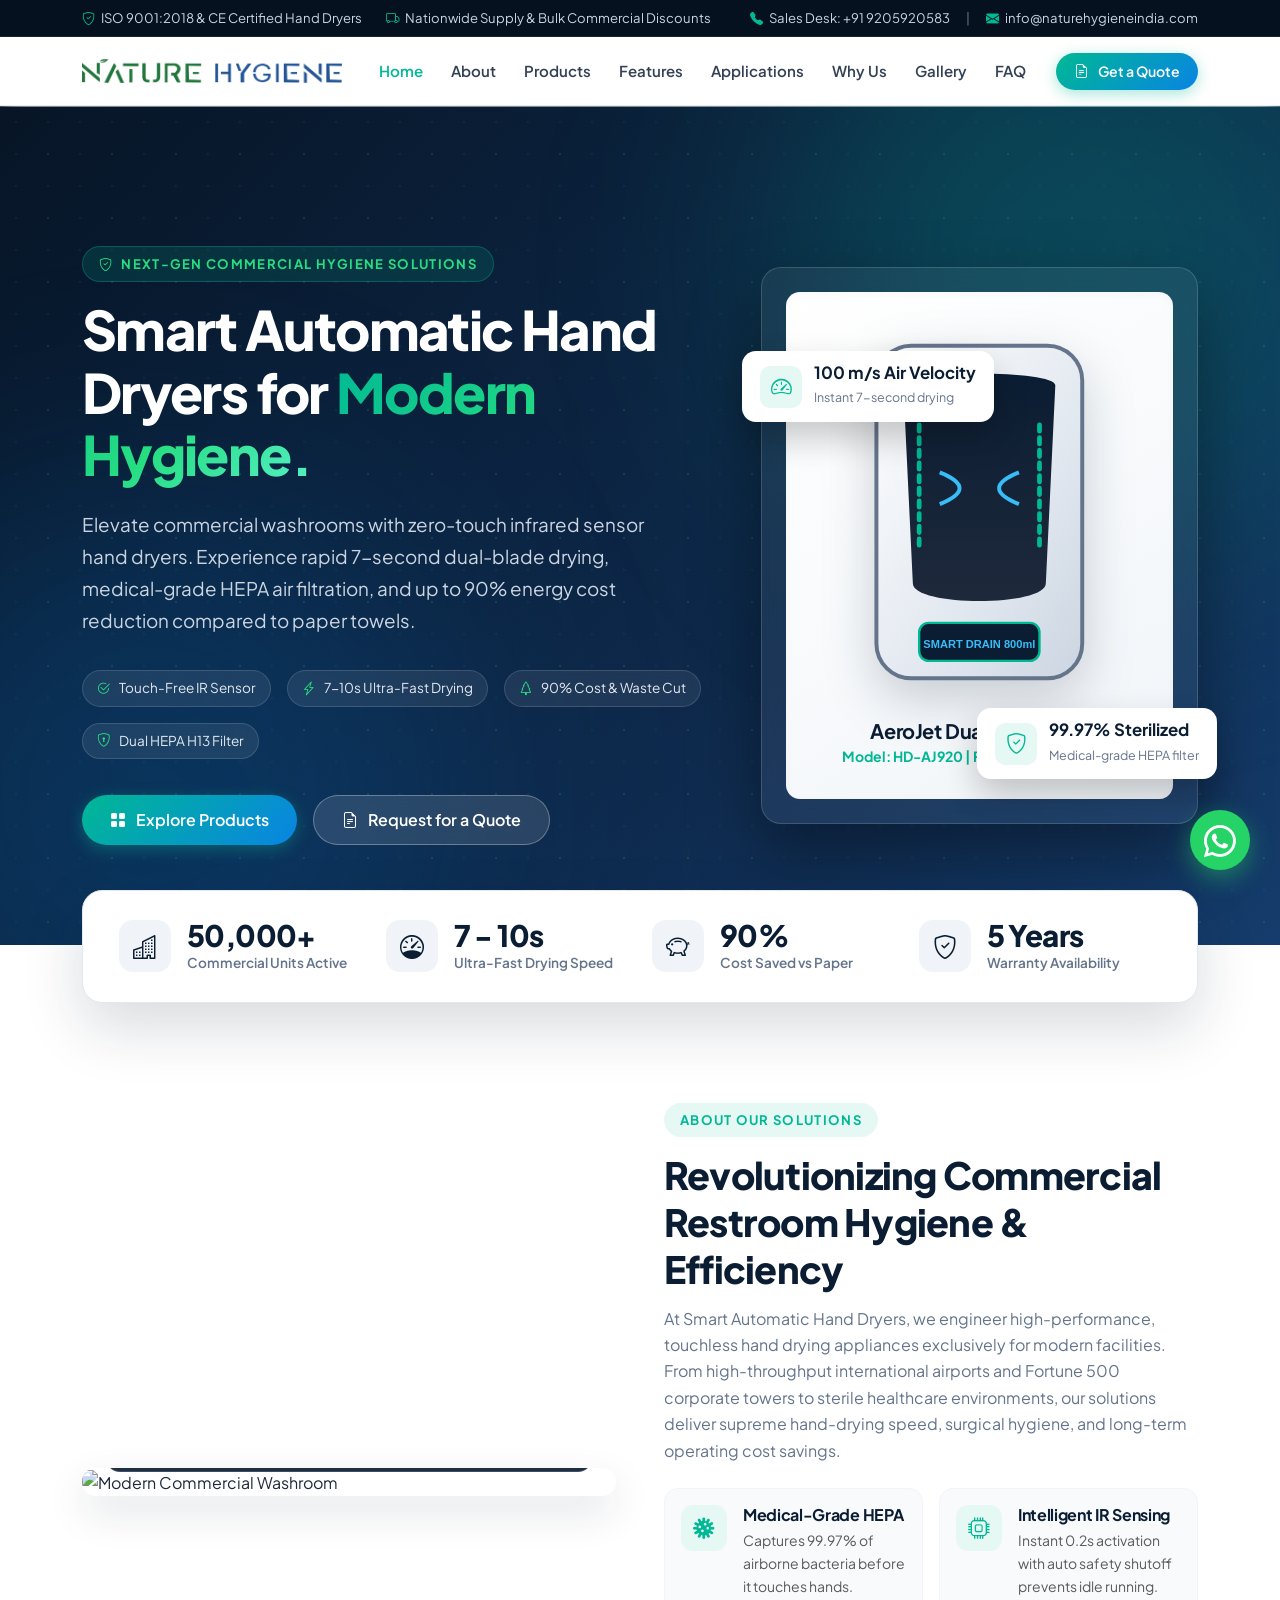
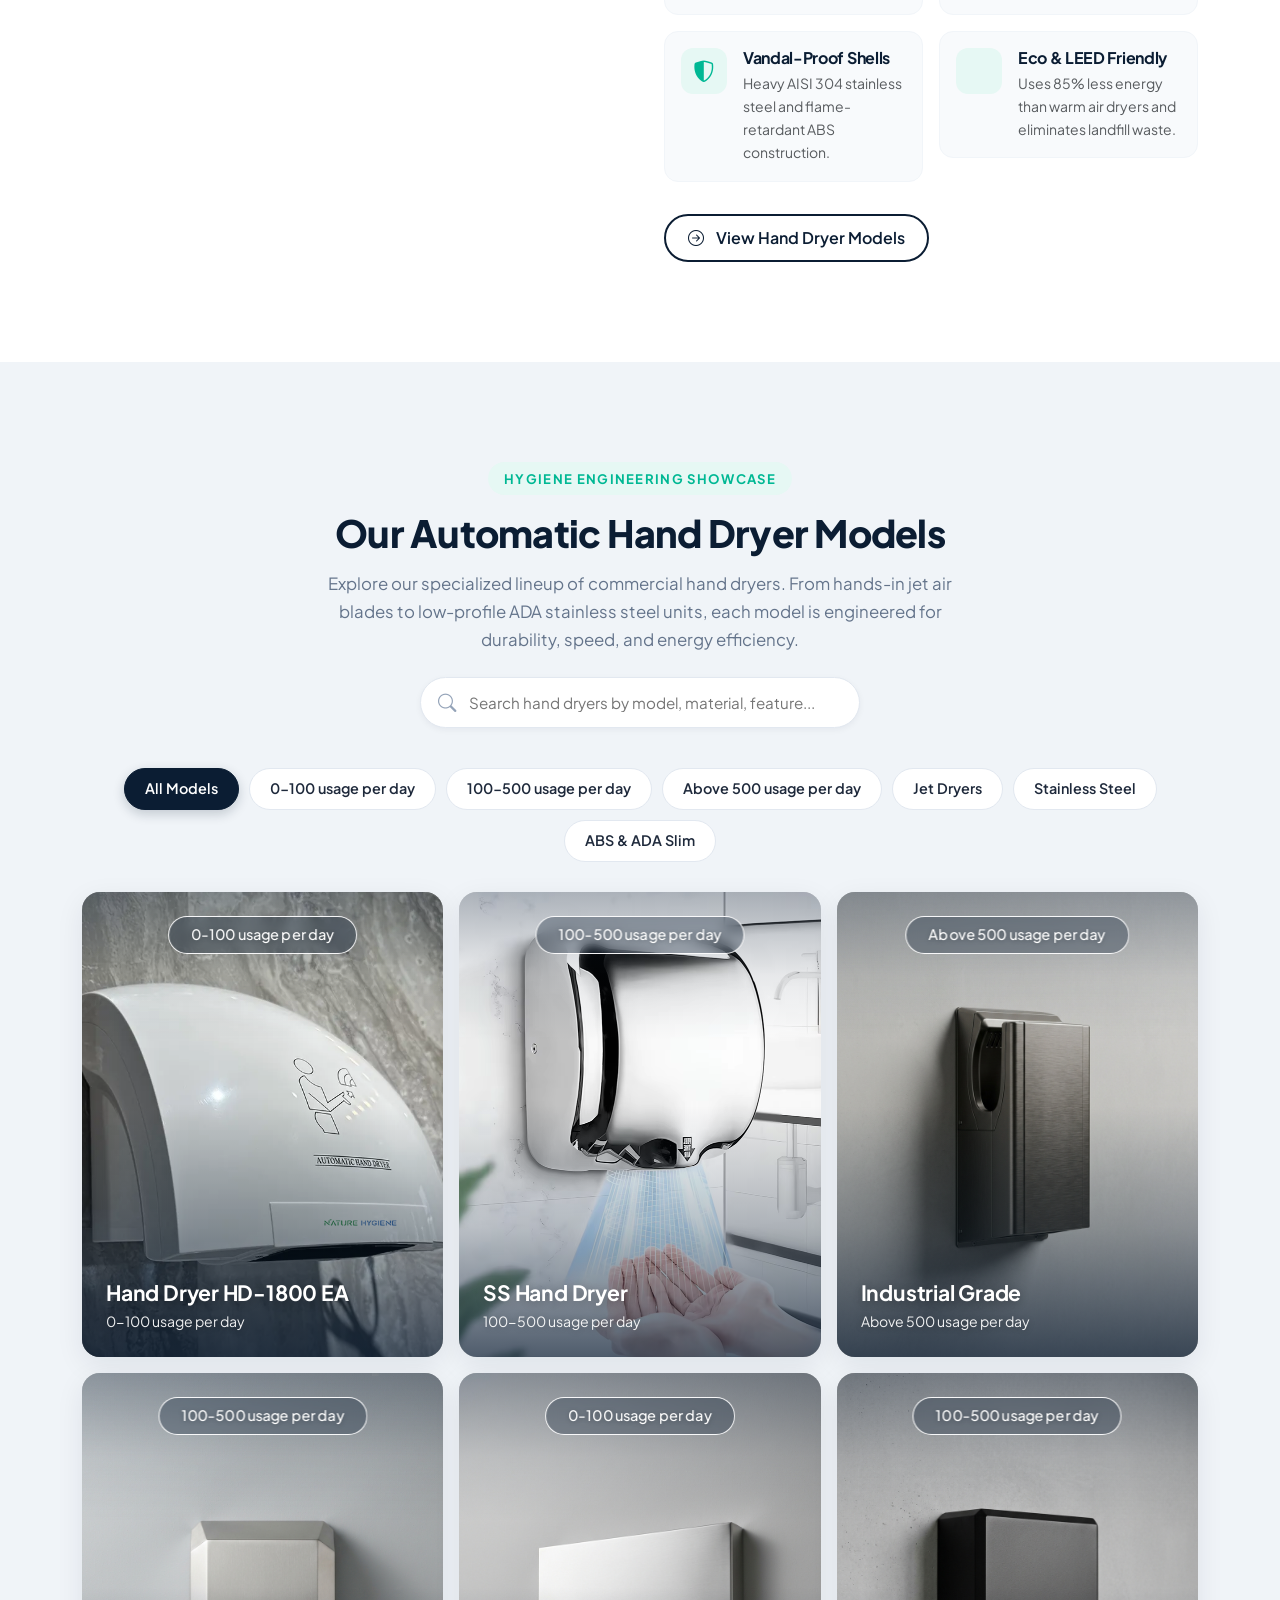
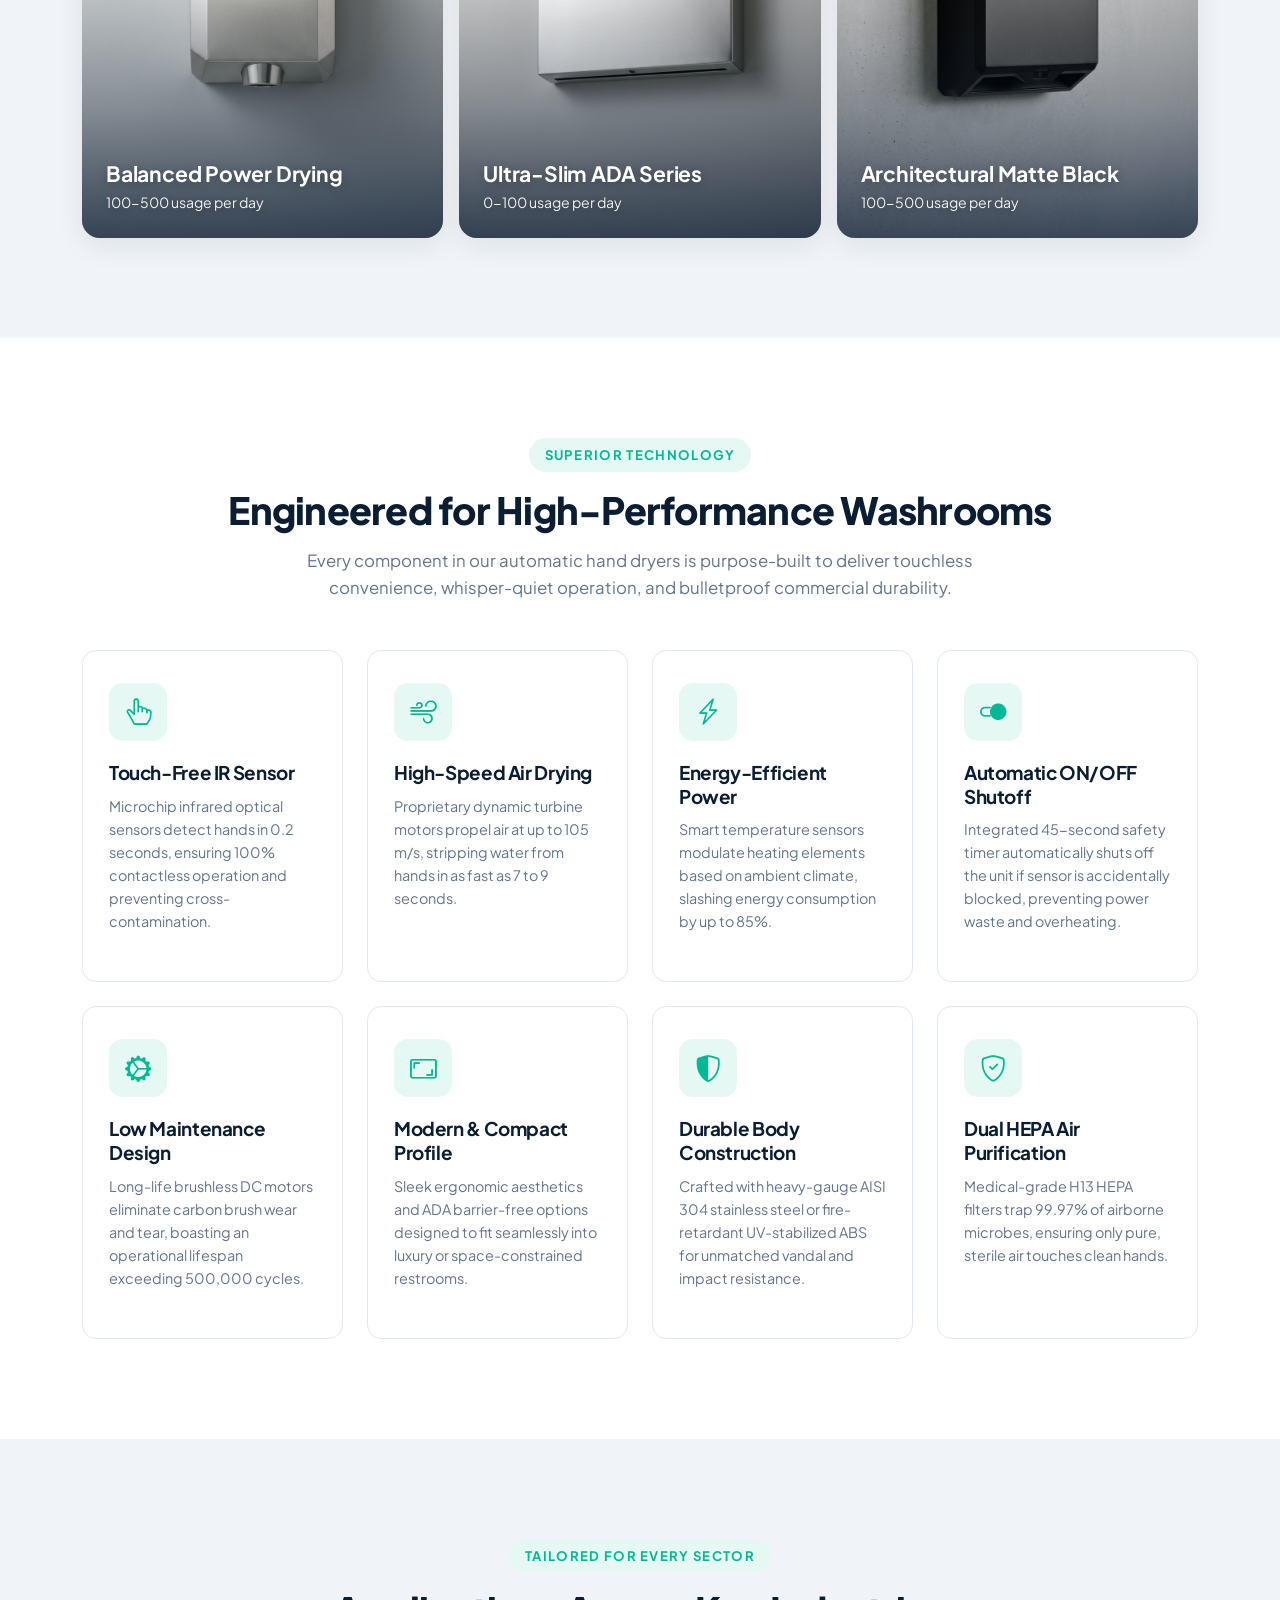
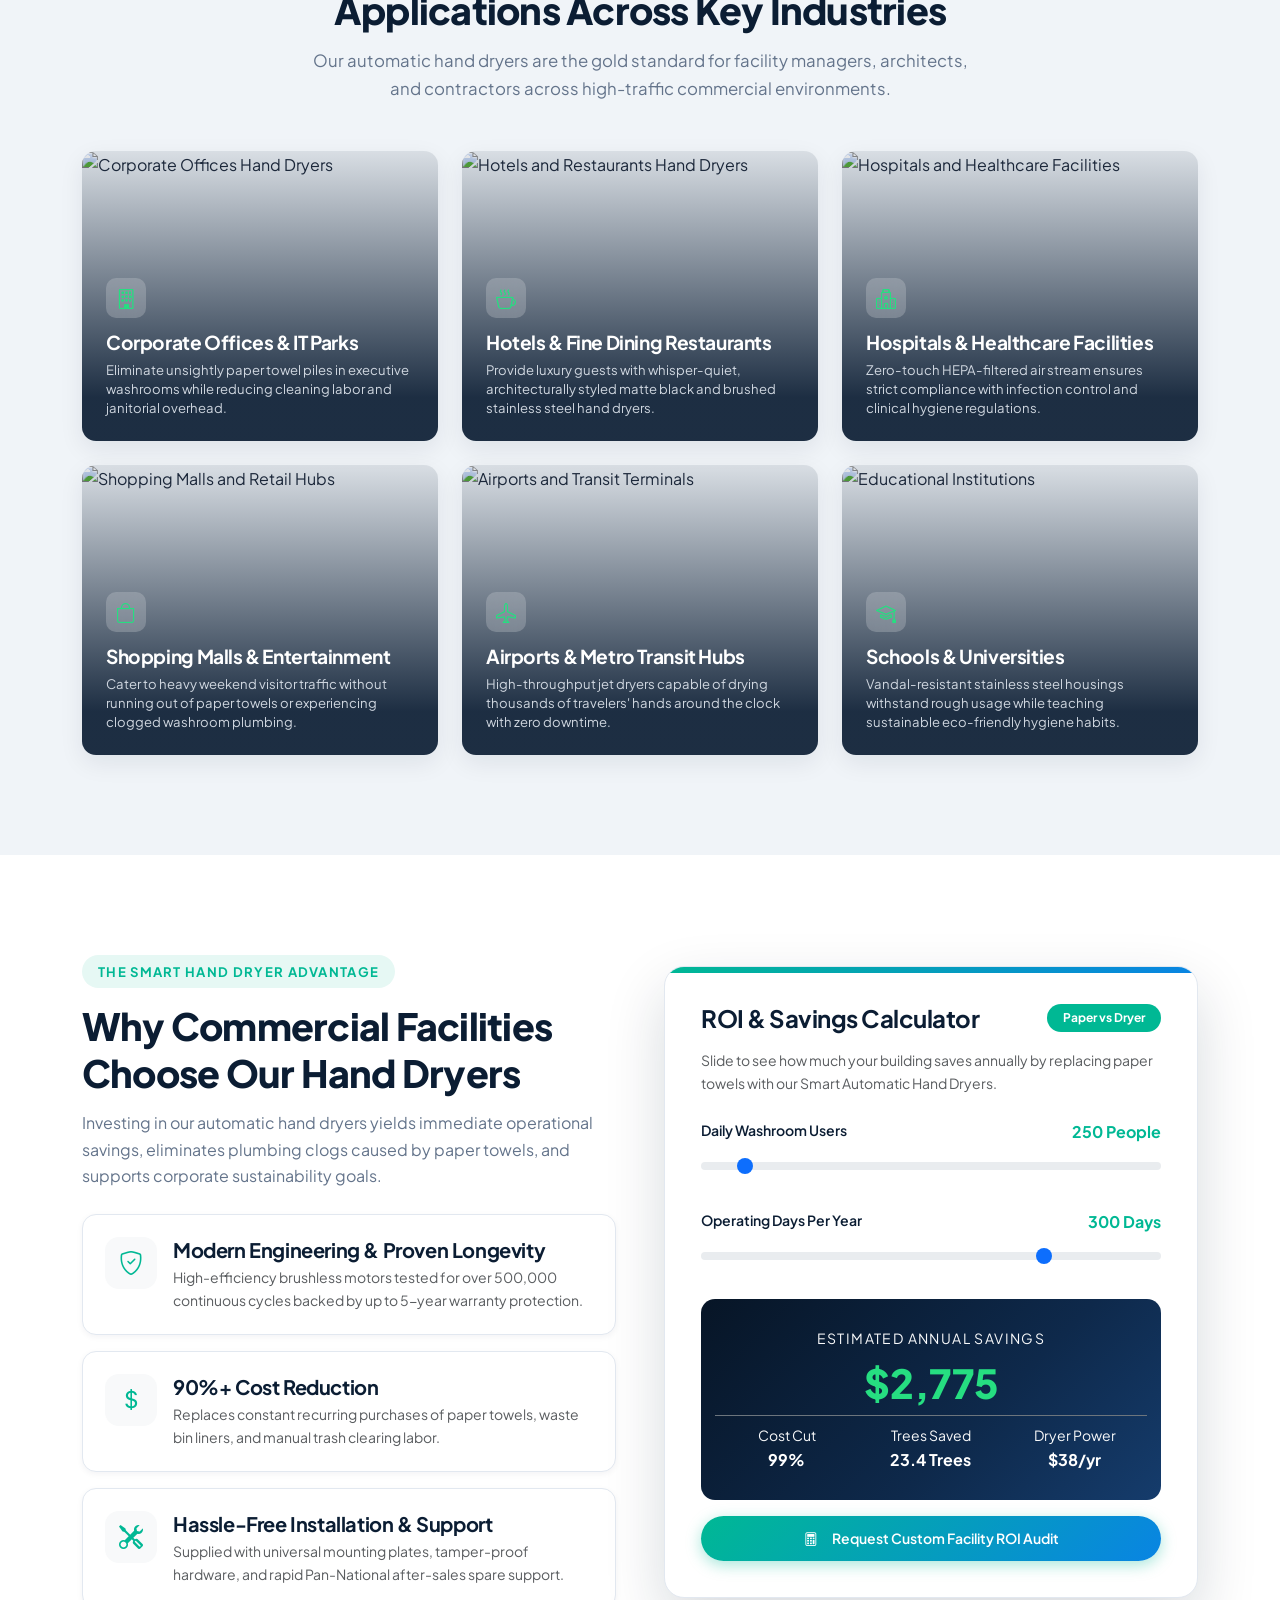
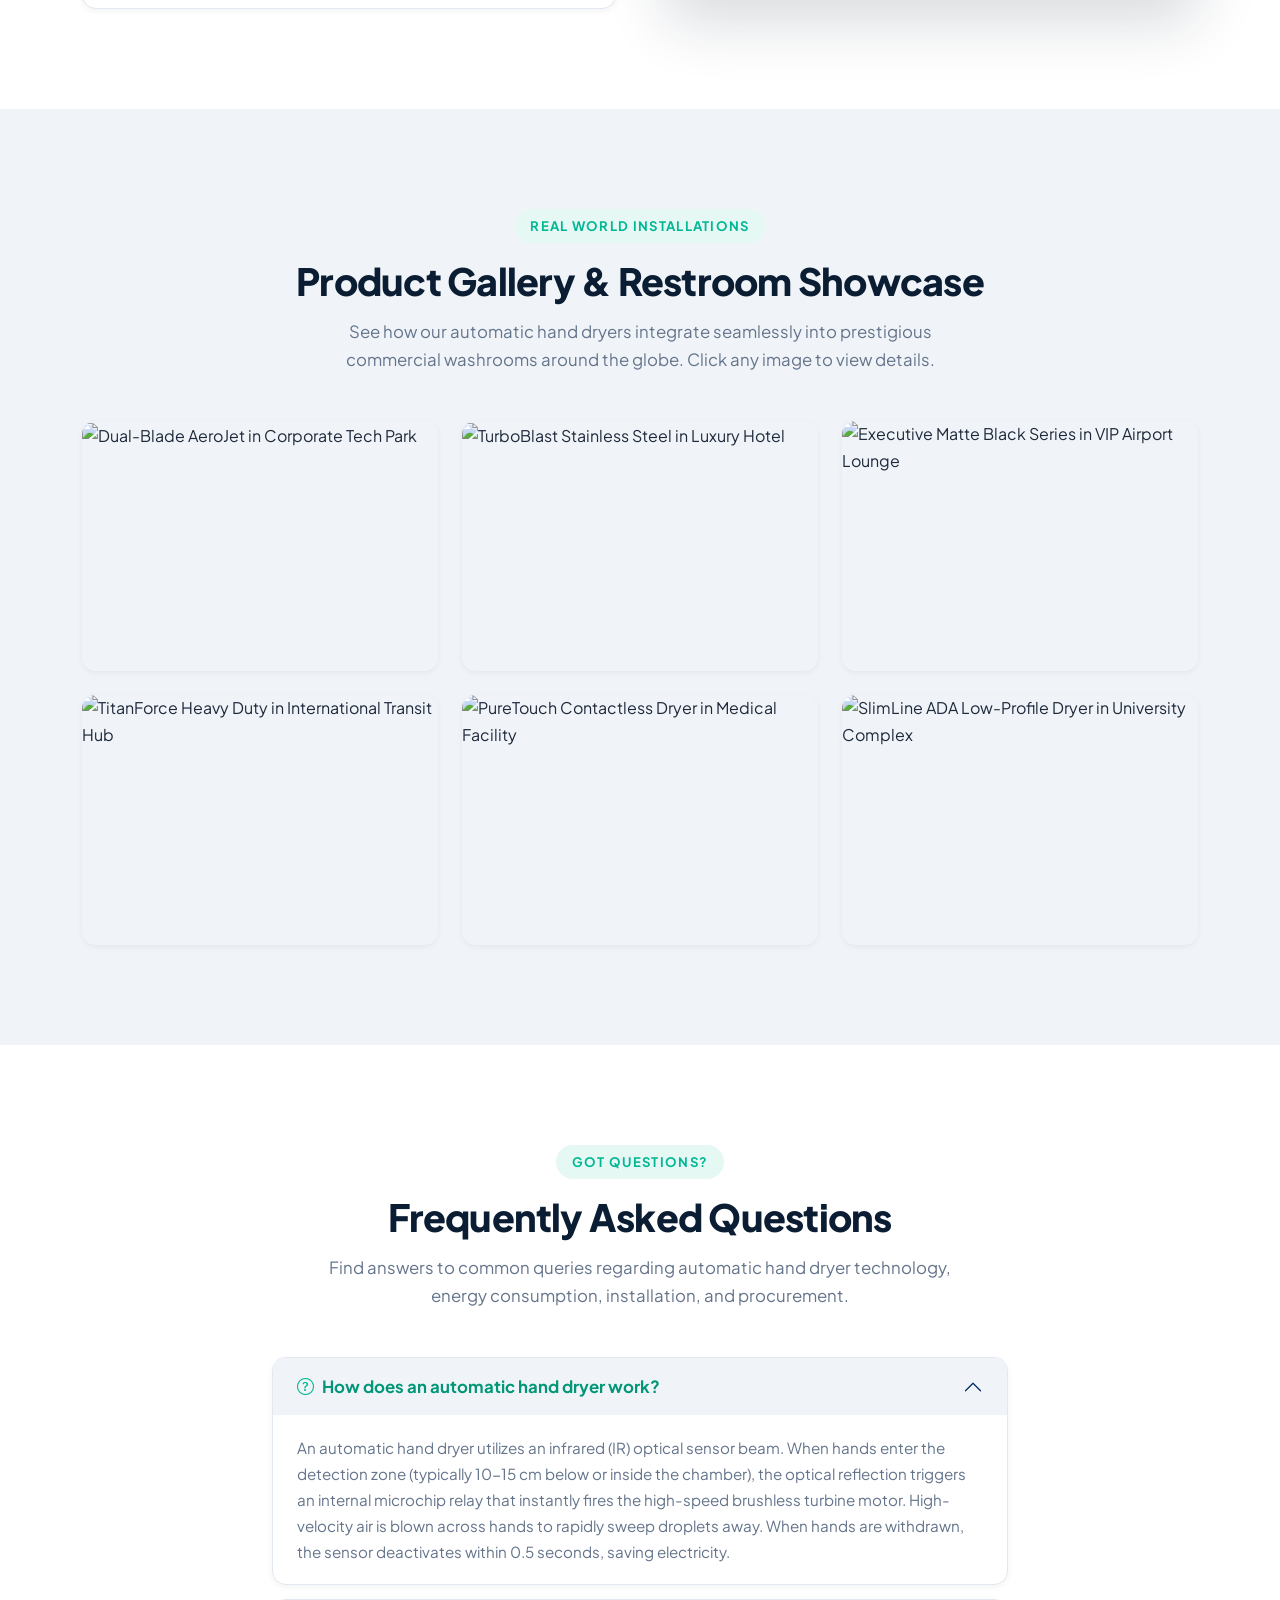
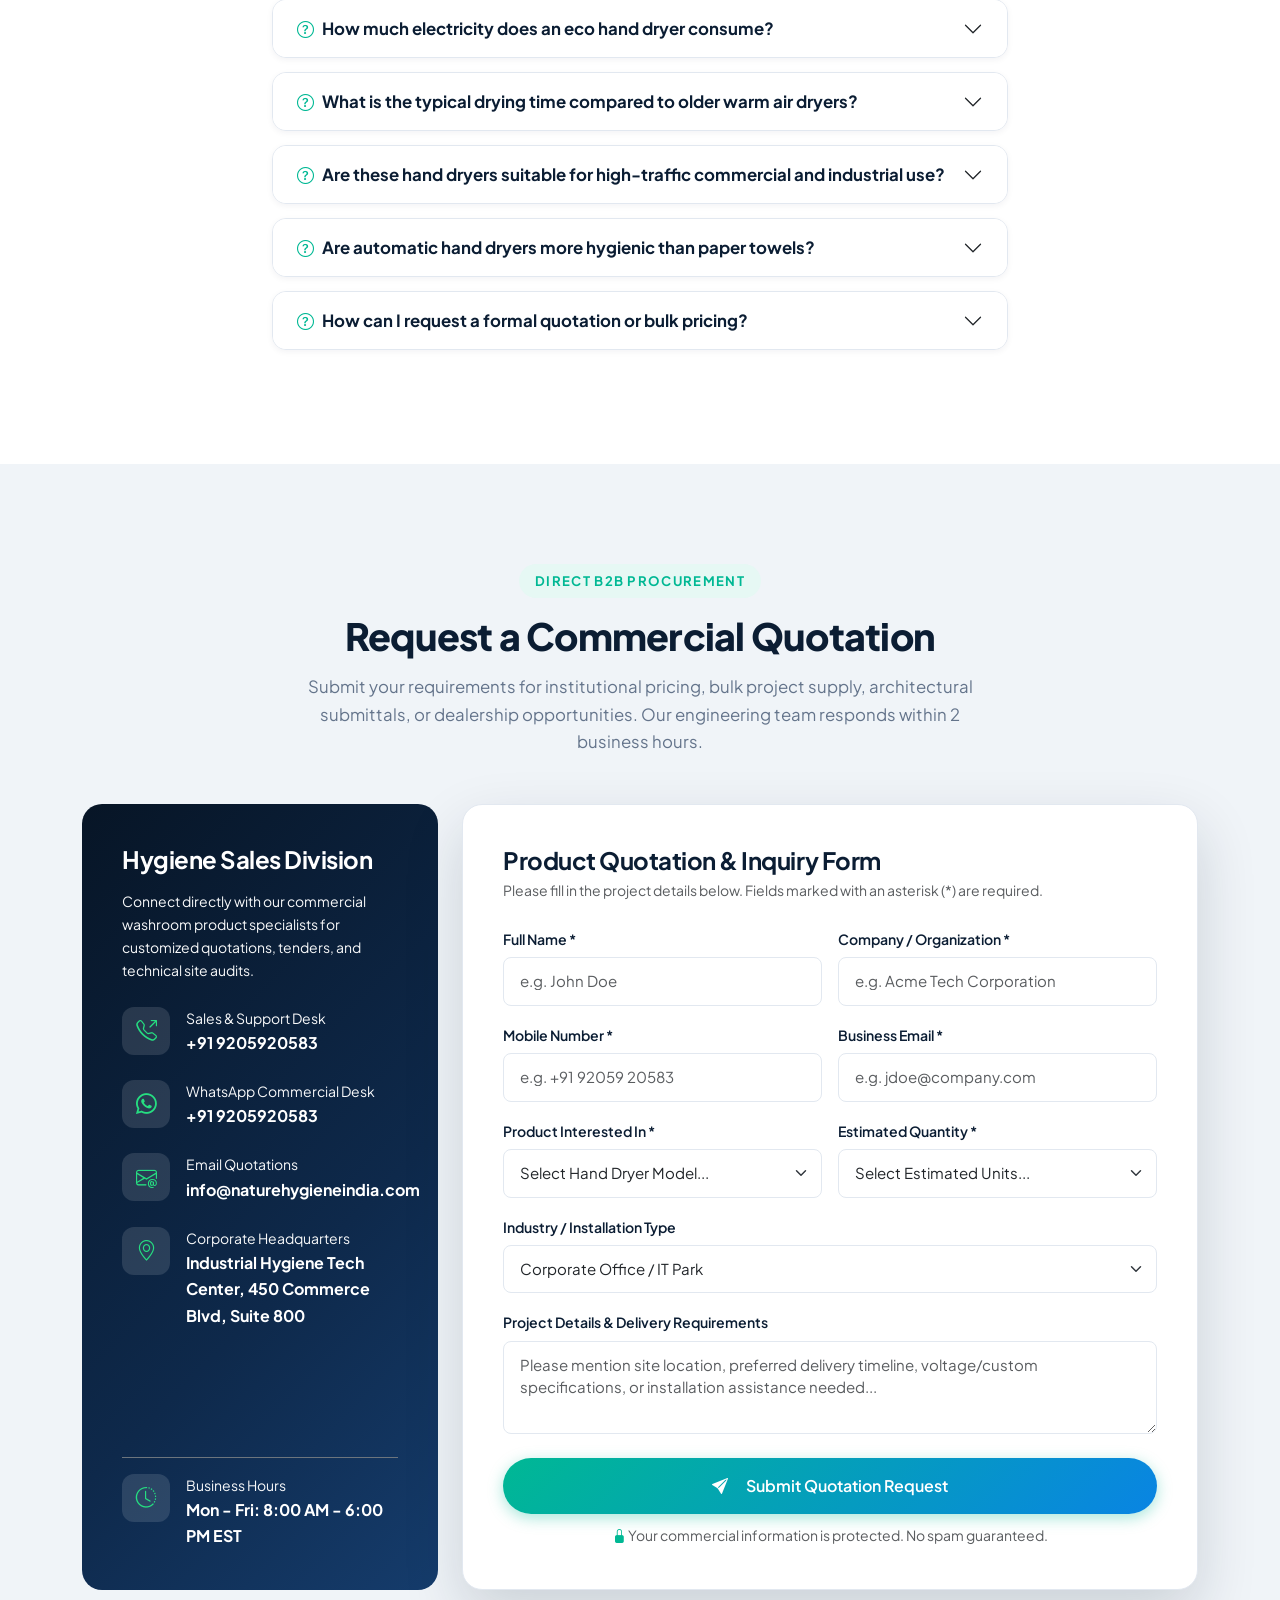
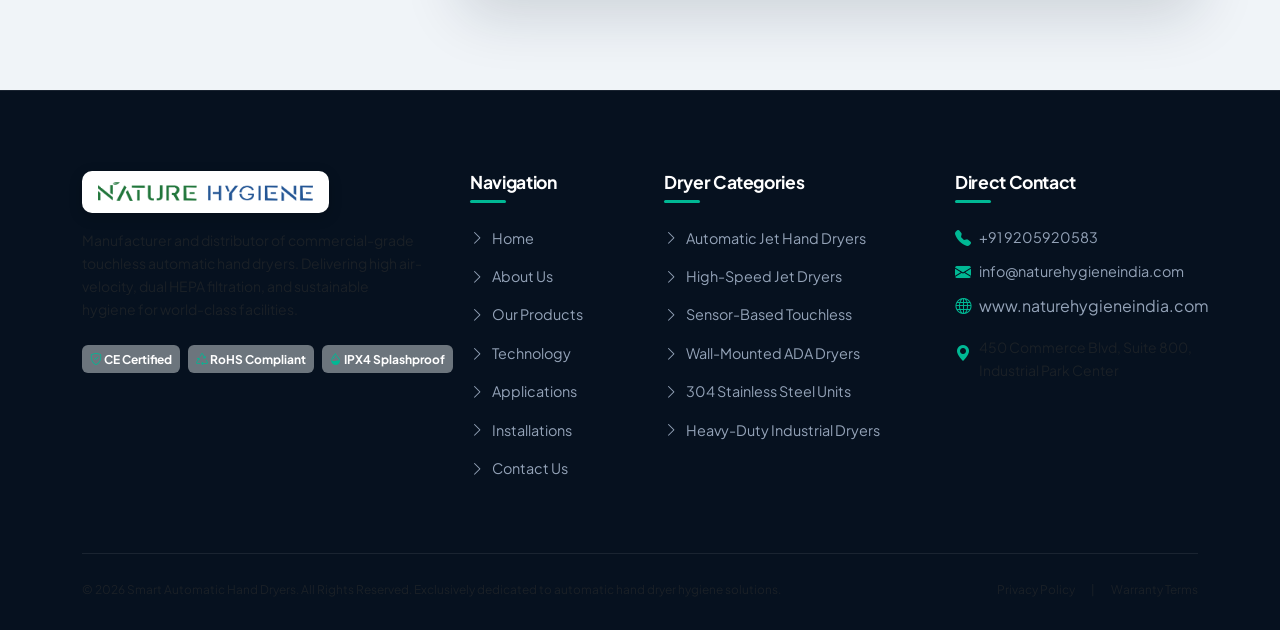
==== index.html @ 5d798898 "first commit" ====
<!DOCTYPE html>
<html lang="en">

<head>
  <meta charset="UTF-8">
  <meta name="viewport" content="width=device-width, initial-scale=1.0">
  <title>Smart Automatic Hand Dryers | Touch-Free Commercial Hygiene Solutions</title>

  <!-- SEO Meta Tags -->
  <meta name="description"
    content="Discover premium commercial automatic hand dryers. Touch-free, high-speed jet air dryers, stainless steel, and ADA wall-mounted models for offices, hotels, hospitals, and airports. Request a quotation today.">
  <meta name="keywords"
    content="smart automatic hand dryers, commercial hand dryers, touchless hand dryer, jet air hand dryer, high speed hand dryer, stainless steel hand dryer, sensor hand dryer, hygiene washroom equipment">
  <meta name="author" content="Smart Automatic Hand Dryers">

  <!-- Open Graph Meta Tags -->
  <meta property="og:title" content="Smart Automatic Hand Dryers - Next-Gen Commercial Hygiene">
  <meta property="og:description"
    content="Ultra-fast 7-10s drying, dual HEPA filtration, 90% energy savings. Explore our commercial hand dryer models and request bulk quotations.">
  <meta property="og:type" content="website">

  <!-- Favicon Icon (SVG Clean Emblem) -->
  <link rel="icon" type="image/svg+xml"
    href="data:image/svg+xml,<svg xmlns='http://www.w3.org/2000/svg' viewBox='0 0 100 100'><circle cx='50' cy='50' r='48' fill='%230b1d33'/><path d='M30 65 Q50 30 70 65' stroke='%2300b894' stroke-width='8' fill='none' stroke-linecap='round'/><circle cx='50' cy='35' r='8' fill='%2300b894'/></svg>">

  <!-- Google Fonts: Plus Jakarta Sans -->
  <link rel="preconnect" href="https://fonts.googleapis.com">
  <link rel="preconnect" href="https://fonts.gstatic.com" crossorigin>
  <link href="https://fonts.googleapis.com/css2?family=Plus+Jakarta+Sans:wght@300;400;500;600;700;800&display=swap"
    rel="stylesheet">

  <!-- Bootstrap 5.3.3 CSS -->
  <link href="https://cdn.jsdelivr.net/npm/bootstrap@5.3.3/dist/css/bootstrap.min.css" rel="stylesheet">

  <!-- Bootstrap Icons -->
  <link href="https://cdn.jsdelivr.net/npm/bootstrap-icons@1.11.3/font/bootstrap-icons.min.css" rel="stylesheet">

  <!-- Font Awesome 6 -->
  <link rel="stylesheet" href="https://cdnjs.cloudflare.com/ajax/libs/font-awesome/6.5.1/css/all.min.css">

  <!-- Custom Stylesheet -->
  <link rel="stylesheet" href="style.css">
</head>

<body data-bs-spy="scroll" data-bs-target="#navbarMain" data-bs-offset="100" tabindex="0">

  <!-- Top Trust & Quick Contact Bar -->
  <div class="top-bar d-none d-lg-block">
    <div class="container d-flex justify-content-between align-items-center">
      <div class="d-flex align-items-center gap-4">
        <span><i class="bi bi-shield-check text-teal me-1"></i> ISO 9001:2018 & CE Certified Hand Dryers</span>
        <span><i class="bi bi-truck text-teal me-1"></i> Nationwide Supply & Bulk Commercial Discounts</span>
      </div>
      <div class="d-flex align-items-center gap-3">
        <a href="tel:+919205920583" class="text-decoration-none">
          <i class="bi bi-telephone-fill text-teal me-1"></i> Sales Desk: +91 9205920583
        </a>
        <span class="text-secondary">|</span>
        <a href="mailto:info@naturehygieneindia.com" class="text-decoration-none">
          <i class="bi bi-envelope-fill text-teal me-1"></i> info@naturehygieneindia.com
        </a>
      </div>
    </div>
  </div>

  <!-- Main Navigation Bar -->
  <nav id="navbarMain" class="navbar navbar-expand-lg main-navbar sticky-top">
    <div class="container">
      <a class="navbar-brand-logo" href="#home">
        <img src="images/Logo.png" alt="Nature Hygiene" class="site-brand-logo">
      </a>

      <button class="navbar-toggler border-0 shadow-none" type="button" data-bs-toggle="collapse"
        data-bs-target="#navContent" aria-controls="navContent" aria-expanded="false" aria-label="Toggle navigation">
        <span class="navbar-toggler-icon"></span>
      </button>

      <div class="collapse navbar-collapse" id="navContent">
        <ul class="navbar-nav ms-auto mb-2 mb-lg-0 align-items-lg-center">
          <li class="nav-item"><a class="nav-link active" href="#home">Home</a></li>
          <li class="nav-item"><a class="nav-link" href="#about">About</a></li>
          <li class="nav-item"><a class="nav-link" href="#products">Products</a></li>
          <li class="nav-item"><a class="nav-link" href="#features">Features</a></li>
          <li class="nav-item"><a class="nav-link" href="#applications">Applications</a></li>
          <li class="nav-item"><a class="nav-link" href="#why-choose">Why Us</a></li>
          <li class="nav-item"><a class="nav-link" href="#gallery">Gallery</a></li>
          <li class="nav-item"><a class="nav-link" href="#faq">FAQ</a></li>
          <li class="nav-item ms-lg-3 mt-2 mt-lg-0">
            <a class="btn btn-primary-custom btn-sm-custom" href="#contact">
              <i class="bi bi-file-earmark-text"></i> Get a Quote
            </a>
          </li>
        </ul>
      </div>
    </div>
  </nav>

  <!-- 1. Home / Hero Section -->
  <section id="home" class="hero-section">
    <div class="hero-pattern-overlay"></div>
    <div class="hero-glow-blob hero-glow-blob-1"></div>
    <div class="hero-glow-blob hero-glow-blob-2"></div>

    <div class="container hero-content">
      <div class="row align-items-center g-5">
        <div class="col-lg-7">
          <div class="section-tag light mb-3">
            <i class="bi bi-shield-check"></i> Next-Gen Commercial Hygiene Solutions
          </div>
          <h1 class="hero-headline">
            Smart Automatic Hand Dryers for <span class="highlight">Modern Hygiene.</span>
          </h1>
          <p class="hero-subtext">
            Elevate commercial washrooms with zero-touch infrared sensor hand dryers. Experience rapid 7-second
            dual-blade drying, medical-grade HEPA air filtration, and up to 90% energy cost reduction compared to paper
            towels.
          </p>

          <div class="hero-badges-row">
            <div class="hero-pill-badge">
              <i class="bi bi-check2-circle"></i> Touch-Free IR Sensor
            </div>
            <div class="hero-pill-badge">
              <i class="bi bi-lightning-charge"></i> 7-10s Ultra-Fast Drying
            </div>
            <div class="hero-pill-badge">
              <i class="bi bi-tree"></i> 90% Cost & Waste Cut
            </div>
            <div class="hero-pill-badge">
              <i class="bi bi-shield-lock"></i> Dual HEPA H13 Filter
            </div>
          </div>

          <div class="d-flex flex-wrap gap-3 mt-4">
            <a href="#products" class="btn btn-primary-custom">
              <i class="bi bi-grid-fill"></i> Explore Products
            </a>
            <a href="#contact" class="btn btn-secondary-custom">
              <i class="bi bi-file-earmark-text"></i> Request for a Quote
            </a>
          </div>
        </div>

        <div class="col-lg-5 hero-visual-wrapper">
          <div class="hero-main-card">
            <!-- Floating Highlights -->
            <div class="floating-badge floating-badge-1">
              <div class="floating-icon-wrap">
                <i class="bi bi-speedometer2"></i>
              </div>
              <div>
                <strong>100 m/s Air Velocity</strong>
                <span>Instant 7-second drying</span>
              </div>
            </div>

            <div class="floating-badge floating-badge-2">
              <div class="floating-icon-wrap">
                <i class="bi bi-shield-check"></i>
              </div>
              <div>
                <strong>99.97% Sterilized</strong>
                <span>Medical-grade HEPA filter</span>
              </div>
            </div>

            <!-- Product Showcase Graphic -->
            <div class="hero-image-box">
              <svg viewBox="0 0 200 240" class="hero-product-img" xmlns="http://www.w3.org/2000/svg">
                <defs>
                  <linearGradient id="heroJetGrad" x1="0%" y1="0%" x2="100%" y2="100%">
                    <stop offset="0%" stop-color="#ffffff" />
                    <stop offset="60%" stop-color="#e2e8f0" />
                    <stop offset="100%" stop-color="#cbd5e1" />
                  </linearGradient>
                  <linearGradient id="heroCavityGrad" x1="0%" y1="0%" x2="0%" y2="100%">
                    <stop offset="0%" stop-color="#0b1d33" />
                    <stop offset="100%" stop-color="#1e293b" />
                  </linearGradient>
                </defs>
                <rect x="35" y="15" width="130" height="210" rx="22" fill="url(#heroJetGrad)" stroke="#64748b"
                  stroke-width="2.5" />
                <path d="M 52 40 C 52 30, 148 30, 148 40 L 142 165 C 142 180, 58 180, 58 165 Z"
                  fill="url(#heroCavityGrad)" />
                <line x1="62" y1="65" x2="62" y2="145" stroke="#00b894" stroke-width="3" stroke-linecap="round"
                  stroke-dasharray="4,4" />
                <line x1="138" y1="65" x2="138" y2="145" stroke="#00b894" stroke-width="3" stroke-linecap="round"
                  stroke-dasharray="4,4" />
                <path d="M 75 95 Q 100 105 75 115" stroke="#38bdf8" stroke-width="2.5" fill="none" />
                <path d="M 125 95 Q 100 105 125 115" stroke="#38bdf8" stroke-width="2.5" fill="none" />
                <rect x="62" y="190" width="76" height="24" rx="6" fill="#0b1d33" stroke="#00b894" stroke-width="1.5" />
                <text x="100" y="206" font-size="7" font-weight="700" fill="#38bdf8" text-anchor="middle"
                  font-family="sans-serif">SMART DRAIN 800ml</text>
                <circle cx="100" cy="27" r="4" fill="#00b894" />
              </svg>
              <div class="mt-3">
                <h5 class="text-navy mb-0">AeroJet Dual-Blade Pro</h5>
                <small class="text-teal font-weight-bold">Model: HD-AJ920 | Flagship Commercial</small>
              </div>
            </div>
          </div>
        </div>
      </div>
    </div>
  </section>

  <!-- Hero Stats Floating Strip -->
  <div class="container">
    <div class="hero-stats-strip">
      <div class="row g-4">
        <div class="col-md-3 col-6">
          <div class="stat-item">
            <div class="stat-icon"><i class="bi bi-buildings"></i></div>
            <div class="stat-info">
              <h3>50,000+</h3>
              <p>Commercial Units Active</p>
            </div>
          </div>
        </div>
        <div class="col-md-3 col-6">
          <div class="stat-item">
            <div class="stat-icon"><i class="bi bi-speedometer"></i></div>
            <div class="stat-info">
              <h3>7 - 10s</h3>
              <p>Ultra-Fast Drying Speed</p>
            </div>
          </div>
        </div>
        <div class="col-md-3 col-6">
          <div class="stat-item">
            <div class="stat-icon"><i class="bi bi-piggy-bank"></i></div>
            <div class="stat-info">
              <h3>90%</h3>
              <p>Cost Saved vs Paper</p>
            </div>
          </div>
        </div>
        <div class="col-md-3 col-6">
          <div class="stat-item">
            <div class="stat-icon"><i class="bi bi-shield-check"></i></div>
            <div class="stat-info">
              <h3>5 Years</h3>
              <p>Warranty Availability</p>
            </div>
          </div>
        </div>
      </div>
    </div>
  </div>

  <!-- 2. About Us Section -->
  <section id="about" class="section-padding">
    <div class="container">
      <div class="row align-items-center g-5">
        <div class="col-lg-6">
          <div class="about-image-card">
            <img src="https://images.unsplash.com/photo-1584622650111-993a426fbf0a?auto=format&fit=crop&w=1000&q=80"
              alt="Modern Commercial Washroom" class="about-main-img">
            <div class="about-badge-card">
              <div class="d-flex align-items-center gap-3">
                <i class="bi bi-award text-teal fs-2"></i>
                <div>
                  <h6 class="mb-0 text-white font-weight-bold">Engineered for Zero-Contact Commercial Hygiene</h6>
                  <small class="text-light">Eliminating bacteria reservoirs and wet paper towel waste since 2012</small>
                </div>
              </div>
            </div>
          </div>
        </div>

        <div class="col-lg-6">
          <div class="section-tag">About Our Solutions</div>
          <h2 class="section-title text-navy">Revolutionizing Commercial Restroom Hygiene & Efficiency</h2>
          <p class="mb-4">
            At Smart Automatic Hand Dryers, we engineer high-performance, touchless hand drying appliances exclusively
            for modern facilities. From high-throughput international airports and Fortune 500 corporate towers to
            sterile healthcare environments, our solutions deliver supreme hand-drying speed, surgical hygiene, and
            long-term operating cost savings.
          </p>

          <div class="row g-3">
            <div class="col-sm-6">
              <div class="about-feature-box">
                <div class="about-icon"><i class="bi bi-virus"></i></div>
                <div>
                  <h6 class="text-navy mb-1 font-weight-bold">Medical-Grade HEPA</h6>
                  <p class="small text-muted mb-0">Captures 99.97% of airborne bacteria before it touches hands.</p>
                </div>
              </div>
            </div>

            <div class="col-sm-6">
              <div class="about-feature-box">
                <div class="about-icon"><i class="bi bi-cpu"></i></div>
                <div>
                  <h6 class="text-navy mb-1 font-weight-bold">Intelligent IR Sensing</h6>
                  <p class="small text-muted mb-0">Instant 0.2s activation with auto safety shutoff prevents idle
                    running.</p>
                </div>
              </div>
            </div>

            <div class="col-sm-6">
              <div class="about-feature-box">
                <div class="about-icon"><i class="bi bi-shield-shaded"></i></div>
                <div>
                  <h6 class="text-navy mb-1 font-weight-bold">Vandal-Proof Shells</h6>
                  <p class="small text-muted mb-0">Heavy AISI 304 stainless steel and flame-retardant ABS construction.
                  </p>
                </div>
              </div>
            </div>

            <div class="col-sm-6">
              <div class="about-feature-box">
                <div class="about-icon"><i class="bi bi-leaf"></i></div>
                <div>
                  <h6 class="text-navy mb-1 font-weight-bold">Eco & LEED Friendly</h6>
                  <p class="small text-muted mb-0">Uses 85% less energy than warm air dryers and eliminates landfill
                    waste.</p>
                </div>
              </div>
            </div>
          </div>

          <div class="mt-4 pt-2">
            <a href="#products" class="btn btn-navy-outline">
              <i class="bi bi-arrow-right-circle me-1"></i> View Hand Dryer Models
            </a>
          </div>
        </div>
      </div>
    </div>
  </section>

  <!-- 3. Our Products Section -->
  <section id="products" class="section-padding bg-navy-light">
    <div class="container">
      <div class="text-center mb-4">
        <div class="section-tag">Hygiene Engineering Showcase</div>
        <h2 class="section-title text-navy">Our Automatic Hand Dryer Models</h2>
        <p class="section-subtitle">
          Explore our specialized lineup of commercial hand dryers. From hands-in jet air blades to low-profile ADA
          stainless steel units, each model is engineered for durability, speed, and energy efficiency.
        </p>
      </div>

      <!-- Live Search Bar -->
      <div class="product-search-box">
        <i class="bi bi-search"></i>
        <input type="text" id="productSearchInput" placeholder="Search hand dryers by model, material, feature..."
          aria-label="Search Hand Dryers">
      </div>

      <!-- Product Usage & Category Filters -->
      <div class="products-filter-wrapper">
        <button class="filter-btn active" data-filter="all">All Models</button>
        <button class="filter-btn" data-filter="low">0-100 usage per day</button>
        <button class="filter-btn" data-filter="medium">100-500 usage per day</button>
        <button class="filter-btn" data-filter="high">Above 500 usage per day</button>
        <button class="filter-btn" data-filter="jet">Jet Dryers</button>
        <button class="filter-btn" data-filter="stainless">Stainless Steel</button>
        <button class="filter-btn" data-filter="abs">ABS &amp; ADA Slim</button>
      </div>

      <!-- Products Grid Container (Populated via script.js in 3-Column Studio Showcase Layout) -->
      <div id="productsContainer" class="row g-3">
        <!-- Rendered dynamically -->
      </div>
    </div>
  </section>

  <!-- 4. Product Features Section -->
  <section id="features" class="section-padding">
    <div class="container">
      <div class="text-center mb-5">
        <div class="section-tag">Superior Technology</div>
        <h2 class="section-title text-navy">Engineered for High-Performance Washrooms</h2>
        <p class="section-subtitle">
          Every component in our automatic hand dryers is purpose-built to deliver touchless convenience, whisper-quiet
          operation, and bulletproof commercial durability.
        </p>
      </div>

      <div class="row g-4">
        <!-- Feature 1 -->
        <div class="col-lg-3 col-md-6">
          <div class="feature-box">
            <div class="feature-icon-wrapper"><i class="bi bi-hand-index-thumb"></i></div>
            <h5 class="feature-title text-navy">Touch-Free IR Sensor</h5>
            <p class="feature-desc">Microchip infrared optical sensors detect hands in 0.2 seconds, ensuring 100%
              contactless operation and preventing cross-contamination.</p>
          </div>
        </div>

        <!-- Feature 2 -->
        <div class="col-lg-3 col-md-6">
          <div class="feature-box">
            <div class="feature-icon-wrapper"><i class="bi bi-wind"></i></div>
            <h5 class="feature-title text-navy">High-Speed Air Drying</h5>
            <p class="feature-desc">Proprietary dynamic turbine motors propel air at up to 105 m/s, stripping water from
              hands in as fast as 7 to 9 seconds.</p>
          </div>
        </div>

        <!-- Feature 3 -->
        <div class="col-lg-3 col-md-6">
          <div class="feature-box">
            <div class="feature-icon-wrapper"><i class="bi bi-lightning-charge"></i></div>
            <h5 class="feature-title text-navy">Energy-Efficient Power</h5>
            <p class="feature-desc">Smart temperature sensors modulate heating elements based on ambient climate,
              slashing energy consumption by up to 85%.</p>
          </div>
        </div>

        <!-- Feature 4 -->
        <div class="col-lg-3 col-md-6">
          <div class="feature-box">
            <div class="feature-icon-wrapper"><i class="bi bi-toggle2-on"></i></div>
            <h5 class="feature-title text-navy">Automatic ON/OFF Shutoff</h5>
            <p class="feature-desc">Integrated 45-second safety timer automatically shuts off the unit if sensor is
              accidentally blocked, preventing power waste and overheating.</p>
          </div>
        </div>

        <!-- Feature 5 -->
        <div class="col-lg-3 col-md-6">
          <div class="feature-box">
            <div class="feature-icon-wrapper"><i class="bi bi-gear-wide-connected"></i></div>
            <h5 class="feature-title text-navy">Low Maintenance Design</h5>
            <p class="feature-desc">Long-life brushless DC motors eliminate carbon brush wear and tear, boasting an
              operational lifespan exceeding 500,000 cycles.</p>
          </div>
        </div>

        <!-- Feature 6 -->
        <div class="col-lg-3 col-md-6">
          <div class="feature-box">
            <div class="feature-icon-wrapper"><i class="bi bi-aspect-ratio"></i></div>
            <h5 class="feature-title text-navy">Modern & Compact Profile</h5>
            <p class="feature-desc">Sleek ergonomic aesthetics and ADA barrier-free options designed to fit seamlessly
              into luxury or space-constrained restrooms.</p>
          </div>
        </div>

        <!-- Feature 7 -->
        <div class="col-lg-3 col-md-6">
          <div class="feature-box">
            <div class="feature-icon-wrapper"><i class="bi bi-shield-shaded"></i></div>
            <h5 class="feature-title text-navy">Durable Body Construction</h5>
            <p class="feature-desc">Crafted with heavy-gauge AISI 304 stainless steel or fire-retardant UV-stabilized
              ABS for unmatched vandal and impact resistance.</p>
          </div>
        </div>

        <!-- Feature 8 -->
        <div class="col-lg-3 col-md-6">
          <div class="feature-box">
            <div class="feature-icon-wrapper"><i class="bi bi-shield-check"></i></div>
            <h5 class="feature-title text-navy">Dual HEPA Air Purification</h5>
            <p class="feature-desc">Medical-grade H13 HEPA filters trap 99.97% of airborne microbes, ensuring only pure,
              sterile air touches clean hands.</p>
          </div>
        </div>
      </div>
    </div>
  </section>

  <!-- 5. Applications / Industries Section -->
  <section id="applications" class="section-padding bg-navy-light">
    <div class="container">
      <div class="text-center mb-5">
        <div class="section-tag">Tailored for Every Sector</div>
        <h2 class="section-title text-navy">Applications Across Key Industries</h2>
        <p class="section-subtitle">
          Our automatic hand dryers are the gold standard for facility managers, architects, and contractors across
          high-traffic commercial environments.
        </p>
      </div>

      <div class="row g-4">
        <!-- Application 1 -->
        <div class="col-lg-4 col-md-6">
          <div class="app-card">
            <img src="https://images.unsplash.com/photo-1497366216548-37526070297c?auto=format&fit=crop&w=700&q=80"
              alt="Corporate Offices Hand Dryers">
            <div class="app-card-overlay">
              <div class="app-badge-icon"><i class="bi bi-building"></i></div>
              <h4 class="app-title">Corporate Offices & IT Parks</h4>
              <p class="app-desc">Eliminate unsightly paper towel piles in executive washrooms while reducing cleaning
                labor and janitorial overhead.</p>
            </div>
          </div>
        </div>

        <!-- Application 2 -->
        <div class="col-lg-4 col-md-6">
          <div class="app-card">
            <img src="https://images.unsplash.com/photo-1590381105924-c72589b9ef3f?auto=format&fit=crop&w=700&q=80"
              alt="Hotels and Restaurants Hand Dryers">
            <div class="app-card-overlay">
              <div class="app-badge-icon"><i class="bi bi-cup-hot"></i></div>
              <h4 class="app-title">Hotels & Fine Dining Restaurants</h4>
              <p class="app-desc">Provide luxury guests with whisper-quiet, architecturally styled matte black and
                brushed stainless steel hand dryers.</p>
            </div>
          </div>
        </div>

        <!-- Application 3 -->
        <div class="col-lg-4 col-md-6">
          <div class="app-card">
            <img src="https://images.unsplash.com/photo-1519494026892-80bbd2d6fd0d?auto=format&fit=crop&w=700&q=80"
              alt="Hospitals and Healthcare Facilities">
            <div class="app-card-overlay">
              <div class="app-badge-icon"><i class="bi bi-hospital"></i></div>
              <h4 class="app-title">Hospitals & Healthcare Facilities</h4>
              <p class="app-desc">Zero-touch HEPA-filtered air stream ensures strict compliance with infection control
                and clinical hygiene regulations.</p>
            </div>
          </div>
        </div>

        <!-- Application 4 -->
        <div class="col-lg-4 col-md-6">
          <div class="app-card">
            <img src="https://images.unsplash.com/photo-1567449303078-57ad995bd301?auto=format&fit=crop&w=700&q=80"
              alt="Shopping Malls and Retail Hubs">
            <div class="app-card-overlay">
              <div class="app-badge-icon"><i class="bi bi-bag"></i></div>
              <h4 class="app-title">Shopping Malls & Entertainment</h4>
              <p class="app-desc">Cater to heavy weekend visitor traffic without running out of paper towels or
                experiencing clogged washroom plumbing.</p>
            </div>
          </div>
        </div>

        <!-- Application 5 -->
        <div class="col-lg-4 col-md-6">
          <div class="app-card">
            <img src="https://images.unsplash.com/photo-1542296332-2e4473faf563?auto=format&fit=crop&w=700&q=80"
              alt="Airports and Transit Terminals">
            <div class="app-card-overlay">
              <div class="app-badge-icon"><i class="bi bi-airplane"></i></div>
              <h4 class="app-title">Airports & Metro Transit Hubs</h4>
              <p class="app-desc">High-throughput jet dryers capable of drying thousands of travelers' hands around the
                clock with zero downtime.</p>
            </div>
          </div>
        </div>

        <!-- Application 6 -->
        <div class="col-lg-4 col-md-6">
          <div class="app-card">
            <img src="https://images.unsplash.com/photo-1523050854058-8df90110c9f1?auto=format&fit=crop&w=700&q=80"
              alt="Educational Institutions">
            <div class="app-card-overlay">
              <div class="app-badge-icon"><i class="bi bi-mortarboard"></i></div>
              <h4 class="app-title">Schools & Universities</h4>
              <p class="app-desc">Vandal-resistant stainless steel housings withstand rough usage while teaching
                sustainable eco-friendly hygiene habits.</p>
            </div>
          </div>
        </div>
      </div>
    </div>
  </section>

  <!-- 6. Why Choose Us & Cost Comparison Calculator -->
  <section id="why-choose" class="section-padding">
    <div class="container">
      <div class="row align-items-center g-5">
        <div class="col-lg-6">
          <div class="section-tag">The Smart Hand Dryer Advantage</div>
          <h2 class="section-title text-navy">Why Commercial Facilities Choose Our Hand Dryers</h2>
          <p class="mb-4">
            Investing in our automatic hand dryers yields immediate operational savings, eliminates plumbing clogs
            caused by paper towels, and supports corporate sustainability goals.
          </p>

          <div class="d-flex flex-column gap-3">
            <div class="why-pill-card">
              <div class="stat-icon bg-light text-teal"><i class="bi bi-shield-check"></i></div>
              <div>
                <h5 class="text-navy mb-1 font-weight-bold">Modern Engineering & Proven Longevity</h5>
                <p class="small text-muted mb-0">High-efficiency brushless motors tested for over 500,000 continuous
                  cycles backed by up to 5-year warranty protection.</p>
              </div>
            </div>

            <div class="why-pill-card">
              <div class="stat-icon bg-light text-teal"><i class="bi bi-currency-dollar"></i></div>
              <div>
                <h5 class="text-navy mb-1 font-weight-bold">90%+ Cost Reduction</h5>
                <p class="small text-muted mb-0">Replaces constant recurring purchases of paper towels, waste bin
                  liners, and manual trash clearing labor.</p>
              </div>
            </div>

            <div class="why-pill-card">
              <div class="stat-icon bg-light text-teal"><i class="bi bi-tools"></i></div>
              <div>
                <h5 class="text-navy mb-1 font-weight-bold">Hassle-Free Installation & Support</h5>
                <p class="small text-muted mb-0">Supplied with universal mounting plates, tamper-proof hardware, and
                  rapid Pan-National after-sales spare support.</p>
              </div>
            </div>
          </div>
        </div>

        <!-- Interactive Cost Savings Calculator -->
        <div class="col-lg-6">
          <div class="calculator-card">
            <div class="d-flex justify-content-between align-items-center mb-3">
              <h4 class="text-navy font-weight-bold mb-0">ROI & Savings Calculator</h4>
              <span class="badge bg-teal text-white px-3 py-2 rounded-pill">Paper vs Dryer</span>
            </div>
            <p class="small text-muted mb-4">
              Slide to see how much your building saves annually by replacing paper towels with our Smart Automatic Hand
              Dryers.
            </p>

            <div class="mb-4">
              <div class="d-flex justify-content-between font-weight-bold mb-2">
                <label for="calcUsers" class="form-label text-navy mb-0">Daily Washroom Users</label>
                <span id="calcUsersVal" class="text-teal font-weight-bold">250 People</span>
              </div>
              <input type="range" class="form-range" id="calcUsers" min="50" max="2500" step="50" value="250">
            </div>

            <div class="mb-4">
              <div class="d-flex justify-content-between font-weight-bold mb-2">
                <label for="calcDays" class="form-label text-navy mb-0">Operating Days Per Year</label>
                <span id="calcDaysVal" class="text-teal font-weight-bold">300 Days</span>
              </div>
              <input type="range" class="form-range" id="calcDays" min="100" max="365" step="5" value="300">
            </div>

            <div class="calc-result-box">
              <span class="text-light small text-uppercase letter-spacing-1">Estimated Annual Savings</span>
              <div id="calcSavingsDisplay" class="calc-savings-val">$2,775</div>
              <div class="row pt-2 border-top border-secondary mt-2">
                <div class="col-4">
                  <small class="text-light d-block">Cost Cut</small>
                  <strong id="calcPercentDisplay" class="text-white">93%</strong>
                </div>
                <div class="col-4">
                  <small class="text-light d-block">Trees Saved</small>
                  <strong id="calcTreesDisplay" class="text-white">23 Trees</strong>
                </div>
                <div class="col-4">
                  <small class="text-light d-block">Dryer Power</small>
                  <strong id="calcDryerCostDisplay" class="text-white">$38/yr</strong>
                </div>
              </div>
            </div>

            <div class="text-center mt-3">
              <a href="#contact" class="btn btn-primary-custom btn-sm w-100">
                <i class="bi bi-calculator me-1"></i> Request Custom Facility ROI Audit
              </a>
            </div>
          </div>
        </div>
      </div>
    </div>
  </section>

  <!-- 7. Product Gallery Section -->
  <section id="gallery" class="section-padding bg-navy-light">
    <div class="container">
      <div class="text-center mb-5">
        <div class="section-tag">Real World Installations</div>
        <h2 class="section-title text-navy">Product Gallery & Restroom Showcase</h2>
        <p class="section-subtitle">
          See how our automatic hand dryers integrate seamlessly into prestigious commercial washrooms around the globe.
          Click any image to view details.
        </p>
      </div>

      <div class="row g-4">
        <!-- Gallery Item 1 -->
        <div class="col-lg-4 col-md-6">
          <div class="gallery-item" onclick="openGalleryModal(0)">
            <img src="https://images.unsplash.com/photo-1584622650111-993a426fbf0a?auto=format&fit=crop&w=700&q=80"
              alt="Dual-Blade AeroJet in Corporate Tech Park">
            <div class="gallery-hover-overlay">
              <i class="bi bi-zoom-in"></i>
              <span>Dual-Blade Jet Dryer</span>
              <small class="text-light">Corporate Tech Park</small>
            </div>
          </div>
        </div>

        <!-- Gallery Item 2 -->
        <div class="col-lg-4 col-md-6">
          <div class="gallery-item" onclick="openGalleryModal(1)">
            <img src="https://images.unsplash.com/photo-1620626011761-996317b8d101?auto=format&fit=crop&w=700&q=80"
              alt="TurboBlast Stainless Steel in Luxury Hotel">
            <div class="gallery-hover-overlay">
              <i class="bi bi-zoom-in"></i>
              <span>Stainless Steel TurboBlast</span>
              <small class="text-light">Luxury 5-Star Hotel</small>
            </div>
          </div>
        </div>

        <!-- Gallery Item 3 -->
        <div class="col-lg-4 col-md-6">
          <div class="gallery-item" onclick="openGalleryModal(2)">
            <img src="https://images.unsplash.com/photo-1507089947368-19c1da9775ae?auto=format&fit=crop&w=700&q=80"
              alt="Executive Matte Black Series in VIP Airport Lounge">
            <div class="gallery-hover-overlay">
              <i class="bi bi-zoom-in"></i>
              <span>Executive Matte Black</span>
              <small class="text-light">VIP Airport Lounge</small>
            </div>
          </div>
        </div>

        <!-- Gallery Item 4 -->
        <div class="col-lg-4 col-md-6">
          <div class="gallery-item" onclick="openGalleryModal(3)">
            <img src="https://images.unsplash.com/photo-1517646287270-a5a9ca602e5c?auto=format&fit=crop&w=700&q=80"
              alt="TitanForce Heavy Duty in International Transit Hub">
            <div class="gallery-hover-overlay">
              <i class="bi bi-zoom-in"></i>
              <span>TitanForce Industrial</span>
              <small class="text-light">International Rail Terminal</small>
            </div>
          </div>
        </div>

        <!-- Gallery Item 5 -->
        <div class="col-lg-4 col-md-6">
          <div class="gallery-item" onclick="openGalleryModal(4)">
            <img src="https://images.unsplash.com/photo-1519494026892-80bbd2d6fd0d?auto=format&fit=crop&w=700&q=80"
              alt="PureTouch Contactless Dryer in Medical Facility">
            <div class="gallery-hover-overlay">
              <i class="bi bi-zoom-in"></i>
              <span>PureTouch IR Sensor</span>
              <small class="text-light">Specialty Medical Center</small>
            </div>
          </div>
        </div>

        <!-- Gallery Item 6 -->
        <div class="col-lg-4 col-md-6">
          <div class="gallery-item" onclick="openGalleryModal(5)">
            <img src="https://images.unsplash.com/photo-1497366754035-f200968a6e72?auto=format&fit=crop&w=700&q=80"
              alt="SlimLine ADA Low-Profile Dryer in University Complex">
            <div class="gallery-hover-overlay">
              <i class="bi bi-zoom-in"></i>
              <span>SlimLine ADA Compliant</span>
              <small class="text-light">University Campus</small>
            </div>
          </div>
        </div>
      </div>
    </div>
  </section>

  <!-- 8. Frequently Asked Questions (FAQ) Section -->
  <section id="faq" class="section-padding">
    <div class="container">
      <div class="text-center mb-5">
        <div class="section-tag">Got Questions?</div>
        <h2 class="section-title text-navy">Frequently Asked Questions</h2>
        <p class="section-subtitle">
          Find answers to common queries regarding automatic hand dryer technology, energy consumption, installation,
          and procurement.
        </p>
      </div>

      <div class="row justify-content-center">
        <div class="col-lg-8">
          <div class="accordion custom-accordion" id="handDryerFaq">
            <!-- Question 1 -->
            <div class="accordion-item">
              <h2 class="accordion-header" id="faqHeadingOne">
                <button class="accordion-button" type="button" data-bs-toggle="collapse"
                  data-bs-target="#faqCollapseOne" aria-expanded="true" aria-controls="faqCollapseOne">
                  <i class="bi bi-question-circle text-teal me-2"></i> How does an automatic hand dryer work?
                </button>
              </h2>
              <div id="faqCollapseOne" class="accordion-collapse collapse show" aria-labelledby="faqHeadingOne"
                data-bs-parent="#handDryerFaq">
                <div class="accordion-body">
                  An automatic hand dryer utilizes an infrared (IR) optical sensor beam. When hands enter the detection
                  zone (typically 10-15 cm below or inside the chamber), the optical reflection triggers an internal
                  microchip relay that instantly fires the high-speed brushless turbine motor. High-velocity air is
                  blown across hands to rapidly sweep droplets away. When hands are withdrawn, the sensor deactivates
                  within 0.5 seconds, saving electricity.
                </div>
              </div>
            </div>

            <!-- Question 2 -->
            <div class="accordion-item">
              <h2 class="accordion-header" id="faqHeadingTwo">
                <button class="accordion-button collapsed" type="button" data-bs-toggle="collapse"
                  data-bs-target="#faqCollapseTwo" aria-expanded="false" aria-controls="faqCollapseTwo">
                  <i class="bi bi-question-circle text-teal me-2"></i> How much electricity does an eco hand dryer
                  consume?
                </button>
              </h2>
              <div id="faqCollapseTwo" class="accordion-collapse collapse" aria-labelledby="faqHeadingTwo"
                data-bs-parent="#handDryerFaq">
                <div class="accordion-body">
                  Modern high-speed hand dryers operate at between 800W and 1200W, and dry hands in just 7 to 10
                  seconds. In contrast, older conventional warm-air dryers ran at 2400W for 35 to 45 seconds. Because
                  drying time is reduced by 75% and motor wattage is halved, our dryers consume up to 85% to 90% less
                  electricity, costing less than $0.0005 per individual hand dry.
                </div>
              </div>
            </div>

            <!-- Question 3 -->
            <div class="accordion-item">
              <h2 class="accordion-header" id="faqHeadingThree">
                <button class="accordion-button collapsed" type="button" data-bs-toggle="collapse"
                  data-bs-target="#faqCollapseThree" aria-expanded="false" aria-controls="faqCollapseThree">
                  <i class="bi bi-question-circle text-teal me-2"></i> What is the typical drying time compared to older
                  warm air dryers?
                </button>
              </h2>
              <div id="faqCollapseThree" class="accordion-collapse collapse" aria-labelledby="faqHeadingThree"
                data-bs-parent="#handDryerFaq">
                <div class="accordion-body">
                  Traditional push-button dryers relied on high-wattage heating coils to evaporate moisture, taking 30
                  to 45 seconds. Our high-velocity jet air dryers utilize 90 to 105 m/s air speed to mechanically strip
                  and shear water droplets off skin in just <strong>7 to 10 seconds</strong>, preventing washroom queues
                  and wet hands.
                </div>
              </div>
            </div>

            <!-- Question 4 -->
            <div class="accordion-item">
              <h2 class="accordion-header" id="faqHeadingFour">
                <button class="accordion-button collapsed" type="button" data-bs-toggle="collapse"
                  data-bs-target="#faqCollapseFour" aria-expanded="false" aria-controls="faqCollapseFour">
                  <i class="bi bi-question-circle text-teal me-2"></i> Are these hand dryers suitable for high-traffic
                  commercial and industrial use?
                </button>
              </h2>
              <div id="faqCollapseFour" class="accordion-collapse collapse" aria-labelledby="faqHeadingFour"
                data-bs-parent="#handDryerFaq">
                <div class="accordion-body">
                  Yes, absolutely. Models such as our <strong>DuraSteel 304</strong> and <strong>TitanForce Industrial
                    Max</strong> feature heavy-gauge drawn AISI 304 stainless steel or cast aluminum alloy shells,
                  tamper-proof Torx security screws, and industrial-grade brushless motors designed for continuous 24/7
                  duty cycles exceeding 500,000 uses per year.
                </div>
              </div>
            </div>

            <!-- Question 5 -->
            <div class="accordion-item">
              <h2 class="accordion-header" id="faqHeadingFive">
                <button class="accordion-button collapsed" type="button" data-bs-toggle="collapse"
                  data-bs-target="#faqCollapseFive" aria-expanded="false" aria-controls="faqCollapseFive">
                  <i class="bi bi-question-circle text-teal me-2"></i> Are automatic hand dryers more hygienic than
                  paper towels?
                </button>
              </h2>
              <div id="faqCollapseFive" class="accordion-collapse collapse" aria-labelledby="faqHeadingFive"
                data-bs-parent="#handDryerFaq">
                <div class="accordion-body">
                  Yes. Our dryers are equipped with dual medical-grade H13 HEPA filters that capture 99.97% of airborne
                  bacteria and viruses before the air reaches hands. Touchless IR operation eliminates common
                  touchpoints on paper towel dispensers. Furthermore, paper towels frequently overflow waste bins,
                  harbor damp bacterial colonies, and cause costly sewer line clogs.
                </div>
              </div>
            </div>

            <!-- Question 6 -->
            <div class="accordion-item">
              <h2 class="accordion-header" id="faqHeadingSix">
                <button class="accordion-button collapsed" type="button" data-bs-toggle="collapse"
                  data-bs-target="#faqCollapseSix" aria-expanded="false" aria-controls="faqCollapseSix">
                  <i class="bi bi-question-circle text-teal me-2"></i> How can I request a formal quotation or bulk
                  pricing?
                </button>
              </h2>
              <div id="faqCollapseSix" class="accordion-collapse collapse" aria-labelledby="faqHeadingSix"
                data-bs-parent="#handDryerFaq">
                <div class="accordion-body">
                  You can submit your requirements directly using our Enquiry Form below or contact our commercial sales
                  desk. We provide formal GST/VAT invoices, volume-tiered discounts for contractors, architectural
                  BIM/CAD specifications, and Pan-National door-to-door delivery within 24-48 hours.
                </div>
              </div>
            </div>
          </div>
        </div>
      </div>
    </div>
  </section>

  <!-- 9. Contact / Enquiry Section -->
  <section id="contact" class="section-padding bg-navy-light">
    <div class="container">
      <div class="text-center mb-5">
        <div class="section-tag">Direct B2B Procurement</div>
        <h2 class="section-title text-navy">Request a Commercial Quotation</h2>
        <p class="section-subtitle">
          Submit your requirements for institutional pricing, bulk project supply, architectural submittals, or
          dealership opportunities. Our engineering team responds within 2 business hours.
        </p>
      </div>

      <div class="row g-4 align-items-stretch">
        <!-- Contact Information Sidebar -->
        <div class="col-lg-4">
          <div class="enquiry-info-sidebar">
            <h4 class="text-white font-weight-bold mb-3">Hygiene Sales Division</h4>
            <p class="text-light small mb-4">
              Connect directly with our commercial washroom product specialists for customized quotations, tenders, and
              technical site audits.
            </p>

            <div class="contact-quick-item">
              <div class="contact-quick-icon"><i class="bi bi-telephone-outbound"></i></div>
              <div>
                <small class="text-light d-block">Sales & Support Desk</small>
                <a href="tel:+919205920583" class="text-white font-weight-bold text-decoration-none">+91 9205920583</a>
              </div>
            </div>

            <div class="contact-quick-item">
              <div class="contact-quick-icon"><i class="bi bi-whatsapp"></i></div>
              <div>
                <small class="text-light d-block">WhatsApp Commercial Desk</small>
                <a href="https://wa.me/919205920583" target="_blank"
                  class="text-white font-weight-bold text-decoration-none">+91 9205920583</a>
              </div>
            </div>

            <div class="contact-quick-item">
              <div class="contact-quick-icon"><i class="bi bi-envelope-at"></i></div>
              <div>
                <small class="text-light d-block">Email Quotations</small>
                <a href="mailto:info@naturehygieneindia.com"
                  class="text-white font-weight-bold text-decoration-none">info@naturehygieneindia.com</a>
              </div>
            </div>

            <div class="contact-quick-item">
              <div class="contact-quick-icon"><i class="bi bi-geo-alt"></i></div>
              <div>
                <small class="text-light d-block">Corporate Headquarters</small>
                <span class="text-white font-weight-bold">Industrial Hygiene Tech Center, 450 Commerce Blvd, Suite
                  800</span>
              </div>
            </div>

            <div class="contact-quick-item mb-0 mt-auto pt-3 border-top border-secondary">
              <div class="contact-quick-icon"><i class="bi bi-clock-history"></i></div>
              <div>
                <small class="text-light d-block">Business Hours</small>
                <span class="text-white font-weight-bold">Mon - Fri: 8:00 AM - 6:00 PM EST</span>
              </div>
            </div>
          </div>
        </div>

        <!-- Enquiry & Quotation Form -->
        <div class="col-lg-8">
          <div class="enquiry-card">
            <h4 class="text-navy font-weight-bold mb-1">Product Quotation & Inquiry Form</h4>
            <p class="text-muted small mb-4">Please fill in the project details below. Fields marked with an asterisk
              (*) are required.</p>

            <form id="enquiryForm" novalidate>
              <div class="row g-3">
                <!-- Full Name -->
                <div class="col-md-6">
                  <label for="enquiryName" class="form-label">Full Name *</label>
                  <input type="text" class="form-control" id="enquiryName" placeholder="e.g. John Doe" required>
                  <div class="invalid-feedback">Please enter your full name (minimum 3 characters).</div>
                </div>

                <!-- Company Name -->
                <div class="col-md-6">
                  <label for="enquiryCompany" class="form-label">Company / Organization *</label>
                  <input type="text" class="form-control" id="enquiryCompany" placeholder="e.g. Acme Tech Corporation"
                    required>
                  <div class="invalid-feedback">Please enter your company or facility name.</div>
                </div>

                <!-- Mobile Number -->
                <div class="col-md-6">
                  <label for="enquiryMobile" class="form-label">Mobile Number *</label>
                  <input type="tel" class="form-control" id="enquiryMobile" placeholder="e.g. +91 92059 20583" required>
                  <div class="invalid-feedback">Please enter a valid phone number.</div>
                </div>

                <!-- Email Address -->
                <div class="col-md-6">
                  <label for="enquiryEmail" class="form-label">Business Email *</label>
                  <input type="email" class="form-control" id="enquiryEmail" placeholder="e.g. jdoe@company.com"
                    required>
                  <div class="invalid-feedback">Please enter a valid business email address.</div>
                </div>

                <!-- Product Interested In -->
                <div class="col-md-6">
                  <label for="enquiryProduct" class="form-label">Product Interested In *</label>
                  <select class="form-select" id="enquiryProduct" required>
                    <option value="" selected disabled>Select Hand Dryer Model...</option>
                    <!-- Options populated via script.js -->
                  </select>
                  <div class="invalid-feedback">Please select a hand dryer model.</div>
                </div>

                <!-- Quantity Required -->
                <div class="col-md-6">
                  <label for="enquiryQuantity" class="form-label">Estimated Quantity *</label>
                  <select class="form-select" id="enquiryQuantity" required>
                    <option value="" selected disabled>Select Estimated Units...</option>
                    <option value="1 - 5 Units (Sample / Small Office)">1 - 5 Units (Sample / Small Office)</option>
                    <option value="6 - 20 Units (Mid-size Facility)">6 - 20 Units (Mid-size Facility)</option>
                    <option value="21 - 50 Units (Large Commercial Building)">21 - 50 Units (Large Commercial Building)
                    </option>
                    <option value="50+ Units (Enterprise / Bulk Project)">50+ Units (Enterprise / Bulk Project)</option>
                    <option value="Distributorship / Resale Enquiry">Distributorship / Resale Enquiry</option>
                  </select>
                  <div class="invalid-feedback">Please select the estimated quantity.</div>
                </div>

                <!-- Application / Industry -->
                <div class="col-12">
                  <label for="enquiryIndustry" class="form-label">Industry / Installation Type</label>
                  <select class="form-select" id="enquiryIndustry">
                    <option value="Corporate Office">Corporate Office / IT Park</option>
                    <option value="Hotel & Restaurant">Hotel / Restaurant / Banquet</option>
                    <option value="Hospital & Healthcare">Hospital / Medical Clinic</option>
                    <option value="Shopping Mall">Shopping Mall / Retail Multiplex</option>
                    <option value="Airport & Transit">Airport / Metro / Railway Hub</option>
                    <option value="School & University">School / University / College</option>
                    <option value="Industrial & Factory">Industrial Facility / Factory</option>
                    <option value="Other Commercial Project">Other Commercial Facility</option>
                  </select>
                </div>

                <!-- Message / Project Details -->
                <div class="col-12">
                  <label for="enquiryMessage" class="form-label">Project Details & Delivery Requirements</label>
                  <textarea class="form-control" id="enquiryMessage" rows="3"
                    placeholder="Please mention site location, preferred delivery timeline, voltage/custom specifications, or installation assistance needed..."></textarea>
                </div>

                <!-- Submit Button -->
                <div class="col-12 mt-4">
                  <button type="submit" id="enquirySubmitBtn" class="btn btn-primary-custom w-100 py-3">
                    <i class="bi bi-send-fill me-2"></i> Submit Quotation Request
                  </button>
                  <div class="text-center mt-2">
                    <small class="text-muted"><i class="bi bi-lock-fill text-teal"></i> Your commercial information is
                      protected. No spam guaranteed.</small>
                  </div>
                </div>
              </div>
            </form>
          </div>
        </div>
      </div>
    </div>
  </section>

  <!-- 10. Footer Section -->
  <footer class="main-footer">
    <div class="container">
      <div class="row g-5">
        <!-- Col 1: About & Logo -->
        <div class="col-lg-4 col-md-6">
          <a href="#home" class="footer-logo-badge mb-3">
            <img src="images/Logo.png" alt="Nature Hygiene" class="footer-brand-logo">
          </a>
          <p class="small text-muted mb-4">
            Manufacturer and distributor of commercial-grade touchless automatic hand dryers. Delivering high
            air-velocity, dual HEPA filtration, and sustainable hygiene for world-class facilities.
          </p>
          <div class="d-flex gap-2 text-white">
            <span class="badge bg-secondary p-2"><i class="bi bi-shield-check text-teal"></i> CE Certified</span>
            <span class="badge bg-secondary p-2"><i class="bi bi-recycle text-teal"></i> RoHS Compliant</span>
            <span class="badge bg-secondary p-2"><i class="bi bi-droplet-half text-teal"></i> IPX4 Splashproof</span>
          </div>
        </div>

        <!-- Col 2: Quick Links -->
        <div class="col-lg-2 col-md-6 col-6">
          <h5 class="footer-heading">Navigation</h5>
          <ul class="footer-links">
            <li><a href="#home"><i class="bi bi-chevron-right"></i> Home</a></li>
            <li><a href="#about"><i class="bi bi-chevron-right"></i> About Us</a></li>
            <li><a href="#products"><i class="bi bi-chevron-right"></i> Our Products</a></li>
            <li><a href="#features"><i class="bi bi-chevron-right"></i> Technology</a></li>
            <li><a href="#applications"><i class="bi bi-chevron-right"></i> Applications</a></li>
            <li><a href="#gallery"><i class="bi bi-chevron-right"></i> Installations</a></li>
            <li><a href="#contact"><i class="bi bi-chevron-right"></i> Contact Us</a></li>
          </ul>
        </div>

        <!-- Col 3: Hand Dryer Categories -->
        <div class="col-lg-3 col-md-6 col-6">
          <h5 class="footer-heading">Dryer Categories</h5>
          <ul class="footer-links">
            <li><a href="#products"><i class="bi bi-chevron-right"></i> Automatic Jet Hand Dryers</a></li>
            <li><a href="#products"><i class="bi bi-chevron-right"></i> High-Speed Jet Dryers</a></li>
            <li><a href="#products"><i class="bi bi-chevron-right"></i> Sensor-Based Touchless</a></li>
            <li><a href="#products"><i class="bi bi-chevron-right"></i> Wall-Mounted ADA Dryers</a></li>
            <li><a href="#products"><i class="bi bi-chevron-right"></i> 304 Stainless Steel Units</a></li>
            <li><a href="#products"><i class="bi bi-chevron-right"></i> Heavy-Duty Industrial Dryers</a></li>
          </ul>
        </div>

        <!-- Col 4: Contact Details -->
        <div class="col-lg-3 col-md-6">
          <h5 class="footer-heading">Direct Contact</h5>
          <ul class="footer-links">
            <li class="d-flex align-items-center gap-2 mb-2">
              <i class="bi bi-telephone-fill text-teal"></i>
              <a href="tel:+919205920583">+91 9205920583</a>
            </li>
            <li class="d-flex align-items-center gap-2 mb-2">
              <i class="bi bi-envelope-fill text-teal"></i>
              <a href="mailto:info@naturehygieneindia.com">info@naturehygieneindia.com</a>
            </li>
            <li class="d-flex align-items-center gap-2 mb-2">
              <i class="bi bi-globe text-teal"></i>
              <span>www.naturehygieneindia.com</span>
            </li>
            <li class="d-flex align-items-start gap-2 mt-3">
              <i class="bi bi-geo-alt-fill text-teal mt-1"></i>
              <small class="text-muted">450 Commerce Blvd, Suite 800, Industrial Park Center</small>
            </li>
          </ul>
        </div>
      </div>

      <!-- Copyright Notice -->
      <div class="footer-bottom d-flex flex-wrap justify-content-between align-items-center">
        <p class="mb-0 text-muted small">&copy; 2026 Smart Automatic Hand Dryers. All Rights Reserved. Exclusively
          dedicated to automatic hand dryer hygiene solutions.</p>
        <div class="d-flex gap-3 small text-muted mt-2 mt-md-0">
          <a href="#privacy" class="text-muted text-decoration-none"
            onclick="alert('Privacy Policy: All customer and quotation request information is strictly confidential.')">Privacy
            Policy</a>
          <span>|</span>
          <a href="#terms" class="text-muted text-decoration-none"
            onclick="alert('Terms: Standard commercial manufacturer warranty applies to all purchased hand dryer units.')">Warranty
            Terms</a>
        </div>
      </div>
    </div>
  </footer>

  <!-- Product Details Dynamic Modal -->
  <div class="modal fade" id="productModal" tabindex="-1" aria-labelledby="productModalLabel" aria-hidden="true">
    <div class="modal-dialog modal-lg modal-dialog-centered">
      <div class="modal-content border-0 shadow-lg" style="border-radius: var(--radius-lg);">
        <div class="modal-header border-bottom bg-light px-4 py-3">
          <h5 class="modal-title text-navy font-weight-bold" id="productModalLabel">Product Details</h5>
          <button type="button" class="btn-close shadow-none" data-bs-dismiss="modal" aria-label="Close"></button>
        </div>
        <div class="modal-body p-4" id="productModalBody">
          <!-- Populated dynamically via script.js -->
        </div>
        <div class="modal-footer border-top bg-light px-4 py-3 d-flex justify-content-between">
          <button type="button" class="btn btn-secondary-custom text-navy" data-bs-dismiss="modal"
            style="background:#e2e8f0; border-color:#cbd5e1;">Close</button>
          <button type="button" class="btn btn-primary-custom" id="modalEnquireBtn">
            <i class="bi bi-file-earmark-text me-1"></i> Request Quote for this Model
          </button>
        </div>
      </div>
    </div>
  </div>

  <!-- Gallery Lightbox Modal -->
  <div class="modal fade" id="galleryModal" tabindex="-1" aria-labelledby="galleryModalLabel" aria-hidden="true">
    <div class="modal-dialog modal-lg modal-dialog-centered">
      <div class="modal-content bg-dark border-0 text-white" style="border-radius: var(--radius-lg); overflow: hidden;">
        <div class="position-absolute top-0 end-0 p-3" style="z-index: 10;">
          <button type="button" class="btn-close btn-close-white shadow-none" data-bs-dismiss="modal"
            aria-label="Close"></button>
        </div>
        <div class="modal-body p-0">
          <img src="" id="galleryModalImg" class="w-100" style="max-height: 520px; object-fit: cover;"
            alt="Hand Dryer Installation View">
          <div class="p-4 bg-navy-dark" id="galleryModalCaption">
            <!-- Populated via script.js -->
          </div>
        </div>
      </div>
    </div>
  </div>

  <!-- Form Submission Confirmation Modal -->
  <div class="modal fade" id="enquirySuccessModal" tabindex="-1" aria-hidden="true">
    <div class="modal-dialog modal-dialog-centered">
      <div class="modal-content border-0 shadow-lg text-center p-4" style="border-radius: var(--radius-lg);">
        <div class="modal-body">
          <div class="stat-icon mx-auto mb-3"
            style="width: 72px; height: 72px; font-size: 2.2rem; background: var(--accent-teal-light); color: var(--accent-teal); border-radius: 50%;">
            <i class="bi bi-check-circle-fill"></i>
          </div>
          <h3 class="text-navy font-weight-bold">Quotation Request Received!</h3>
          <p class="text-muted mt-2">
            Thank you, <strong id="successClientName" class="text-navy">Valued Client</strong>. Your automatic hand
            dryer quotation request has been assigned to our commercial engineering team.
          </p>
          <div class="p-3 bg-light rounded-3 text-start small mb-3">
            <div class="d-flex align-items-center gap-2 mb-1">
              <i class="bi bi-clock-history text-teal"></i>
              <span><strong>Turnaround Time:</strong> Formal pricing dispatched within 2 business hours.</span>
            </div>
            <div class="d-flex align-items-center gap-2">
              <i class="bi bi-file-earmark-pdf text-teal"></i>
              <span><strong>Submittals Included:</strong> Spec sheets, wiring diagrams, and bulk pricing.</span>
            </div>
          </div>
          <button type="button" class="btn btn-primary-custom w-100" data-bs-dismiss="modal">Got It, Thank You</button>
        </div>
      </div>
    </div>
  </div>

  <!-- Floating WhatsApp Contact Button -->
  <a href="https://wa.me/919205920583" id="floatingWhatsApp" class="floating-whatsapp" target="_blank"
    rel="noopener noreferrer" title="Chat on WhatsApp" aria-label="Chat on WhatsApp">
    <i class="bi bi-whatsapp"></i>
  </a>

  <!-- Floating Back to Top Button -->
  <div id="backToTopBtn" class="floating-back-to-top" title="Scroll to Top" aria-label="Scroll to Top">
    <i class="bi bi-chevron-up"></i>
  </div>

  <!-- jQuery 3.7.1 CDN -->
  <script src="https://code.jquery.com/jquery-3.7.1.min.js"></script>

  <!-- Bootstrap 5.3.3 JS Bundle CDN -->
  <script src="https://cdn.jsdelivr.net/npm/bootstrap@5.3.3/dist/js/bootstrap.bundle.min.js"></script>

  <!-- Custom Showcase Script -->
  <script src="script.js"></script>
</body>

</html>
---- style.css ----
/* ===================================================================
   SMART AUTOMATIC HAND DRYERS - PREMIUM PRODUCT SHOWCASE STYLESHEET
   Brand Colors: Deep Navy Blue (#0b1d33, #132a4a), Hygiene Teal/Emerald (#00b894, #059669)
   Font Family: 'Plus Jakarta Sans', -apple-system, BlinkMacSystemFont, 'Segoe UI', Roboto, sans-serif
   =================================================================== */

:root {
  --primary-navy: #0b1d33;
  --secondary-navy: #152d4d;
  --navy-light: #223f66;
  --navy-subtle: #f0f4f8;
  
  --accent-teal: #00b894;
  --accent-teal-dark: #009677;
  --accent-teal-light: #e6f8f4;
  --accent-cyan: #0984e3;
  --accent-gradient: linear-gradient(135deg, #00b894 0%, #0984e3 100%);
  --hero-gradient: linear-gradient(135deg, #071526 0%, #0e294b 60%, #153c6c 100%);
  --card-gradient: linear-gradient(180deg, #ffffff 0%, #f9fbfd 100%);

  --text-dark: #1e293b;
  --text-muted: #64748b;
  --text-light: #94a3b8;
  --border-color: #e2e8f0;
  --border-focus: #00b894;
  
  --shadow-sm: 0 2px 6px rgba(11, 29, 51, 0.05);
  --shadow-md: 0 8px 24px rgba(11, 29, 51, 0.08);
  --shadow-lg: 0 16px 40px rgba(11, 29, 51, 0.12);
  --shadow-xl: 0 24px 60px rgba(11, 29, 51, 0.16);
  --shadow-glow: 0 0 25px rgba(0, 184, 148, 0.35);

  --radius-sm: 8px;
  --radius-md: 14px;
  --radius-lg: 20px;
  --radius-xl: 30px;
  --radius-full: 9999px;

  --transition-fast: 0.2s cubic-bezier(0.4, 0, 0.2, 1);
  --transition-normal: 0.35s cubic-bezier(0.4, 0, 0.2, 1);
  --transition-smooth: 0.5s cubic-bezier(0.16, 1, 0.3, 1);
}

/* Base & Typography */
* {
  box-sizing: border-box;
  margin: 0;
  padding: 0;
}

html {
  scroll-behavior: smooth;
  scroll-padding-top: 85px;
}

body {
  font-family: 'Plus Jakarta Sans', -apple-system, BlinkMacSystemFont, 'Segoe UI', Roboto, sans-serif;
  color: var(--text-dark);
  background-color: #ffffff;
  line-height: 1.65;
  overflow-x: hidden;
  -webkit-font-smoothing: antialiased;
}

h1, h2, h3, h4, h5, h6 {
  color: var(--primary-navy);
  font-weight: 700;
  letter-spacing: -0.02em;
  line-height: 1.25;
}

p {
  color: var(--text-muted);
}

a {
  text-decoration: none;
  transition: var(--transition-fast);
}

/* Custom Scrollbar */
::-webkit-scrollbar {
  width: 10px;
}
::-webkit-scrollbar-track {
  background: #f1f5f9;
}
::-webkit-scrollbar-thumb {
  background: #94a3b8;
  border-radius: var(--radius-full);
}
::-webkit-scrollbar-thumb:hover {
  background: var(--accent-teal);
}

/* Utilities & Badges */
.bg-navy-dark {
  background-color: var(--primary-navy) !important;
}

.bg-navy-light {
  background-color: var(--navy-subtle) !important;
}

.bg-teal {
  background-color: var(--accent-teal) !important;
  color: #ffffff !important;
}

.text-teal {
  color: var(--accent-teal) !important;
}

.text-navy {
  color: var(--primary-navy) !important;
}

.font-weight-bold, .fw-bold {
  font-weight: 700 !important;
}

.shadow-inner {
  box-shadow: inset 0 2px 10px rgba(0, 0, 0, 0.05);
}

.letter-spacing-1 {
  letter-spacing: 0.1em;
}

.section-tag {
  display: inline-flex;
  align-items: center;
  gap: 8px;
  font-size: 0.82rem;
  font-weight: 700;
  text-transform: uppercase;
  letter-spacing: 0.1em;
  color: var(--accent-teal);
  background: var(--accent-teal-light);
  padding: 6px 16px;
  border-radius: var(--radius-full);
  margin-bottom: 14px;
}

.section-tag.light {
  background: rgba(0, 184, 148, 0.15);
  color: #26de81;
  border: 1px solid rgba(0, 184, 148, 0.3);
}

.section-title {
  font-size: 2.35rem;
  font-weight: 800;
  margin-bottom: 14px;
}

@media (max-width: 768px) {
  .section-title {
    font-size: 1.85rem;
  }
}

.section-subtitle {
  font-size: 1.05rem;
  color: var(--text-muted);
  max-width: 680px;
  margin: 0 auto;
}

/* Buttons */
.btn-primary-custom {
  background: var(--accent-gradient);
  color: #ffffff !important;
  font-weight: 600;
  padding: 12px 28px;
  border-radius: var(--radius-full);
  border: none;
  display: inline-flex;
  align-items: center;
  justify-content: center;
  gap: 10px;
  box-shadow: 0 4px 15px rgba(0, 184, 148, 0.35);
  transition: var(--transition-normal);
  position: relative;
  overflow: hidden;
}

.btn-primary-custom:hover {
  transform: translateY(-2px);
  box-shadow: 0 8px 25px rgba(0, 184, 148, 0.45);
  color: #ffffff;
}

.btn-secondary-custom {
  background: rgba(255, 255, 255, 0.12);
  color: #ffffff !important;
  font-weight: 600;
  padding: 12px 28px;
  border-radius: var(--radius-full);
  border: 1.5px solid rgba(255, 255, 255, 0.3);
  backdrop-filter: blur(8px);
  display: inline-flex;
  align-items: center;
  justify-content: center;
  gap: 10px;
  transition: var(--transition-normal);
}

.btn-secondary-custom:hover {
  background: #ffffff;
  color: var(--primary-navy) !important;
  border-color: #ffffff;
  transform: translateY(-2px);
}

.btn-navy-outline {
  background: transparent;
  color: var(--primary-navy);
  font-weight: 600;
  padding: 10px 22px;
  border-radius: var(--radius-full);
  border: 2px solid var(--primary-navy);
  transition: var(--transition-fast);
  display: inline-flex;
  align-items: center;
  gap: 8px;
}

.btn-navy-outline:hover {
  background: var(--primary-navy);
  color: #ffffff;
}

.btn-sm-custom {
  padding: 8px 18px;
  font-size: 0.88rem;
}

/* Top Notification / Trust Bar */
.top-bar {
  background-color: #06111f;
  color: #cbd5e1;
  font-size: 0.82rem;
  padding: 7px 0;
  border-bottom: 1px solid rgba(255, 255, 255, 0.08);
}

.top-bar a {
  color: #cbd5e1;
}

.top-bar a:hover {
  color: var(--accent-teal);
}

/* Sticky Header / Navbar */
.main-navbar {
  background: rgba(255, 255, 255, 0.96);
  backdrop-filter: blur(12px);
  padding: 14px 0;
  transition: var(--transition-normal);
  border-bottom: 1px solid rgba(226, 232, 240, 0.8);
  z-index: 1030;
}

.main-navbar.scrolled {
  padding: 10px 0;
  box-shadow: var(--shadow-md);
  background: #ffffff;
}

.navbar-brand-logo {
  display: flex;
  align-items: center;
  gap: 12px;
  text-decoration: none;
}

.site-brand-logo {
  height: 28px;
  width: auto;
  max-width: 260px;
  object-fit: contain;
  display: block;
  transition: transform var(--transition-fast);
}

.navbar-brand-logo:hover .site-brand-logo {
  transform: scale(1.02);
}

.footer-logo-badge {
  display: inline-flex;
  align-items: center;
  background: #ffffff;
  padding: 10px 16px;
  border-radius: 10px;
  box-shadow: 0 4px 14px rgba(0, 0, 0, 0.2);
}

.footer-brand-logo {
  height: 22px;
  width: auto;
  max-width: 215px;
  object-fit: contain;
  display: block;
}

@media (max-width: 575px) {
  .site-brand-logo {
    height: 20px;
    max-width: 195px;
  }
}

.brand-icon-box {
  width: 44px;
  height: 44px;
  border-radius: 12px;
  background: var(--hero-gradient);
  color: #ffffff;
  display: flex;
  align-items: center;
  justify-content: center;
  font-size: 1.35rem;
  box-shadow: 0 4px 12px rgba(11, 29, 51, 0.25);
  position: relative;
}

.brand-icon-box::after {
  content: '';
  position: absolute;
  bottom: -2px;
  right: -2px;
  width: 12px;
  height: 12px;
  border-radius: 50%;
  background: var(--accent-teal);
  border: 2px solid #ffffff;
}

.brand-text h4 {
  font-size: 1.22rem;
  margin: 0;
  font-weight: 800;
  color: var(--primary-navy);
  letter-spacing: -0.01em;
}

.brand-text span {
  font-size: 0.72rem;
  letter-spacing: 0.12em;
  text-transform: uppercase;
  font-weight: 700;
  color: var(--accent-teal);
  display: block;
  margin-top: -3px;
}

.nav-link {
  font-weight: 600;
  font-size: 0.94rem;
  color: #334155 !important;
  padding: 8px 14px !important;
  border-radius: var(--radius-sm);
  transition: var(--transition-fast);
}

.nav-link:hover, 
.nav-link.active {
  color: var(--accent-teal) !important;
}

/* Hero Section */
.hero-section {
  position: relative;
  background: var(--hero-gradient);
  color: #ffffff;
  padding: 140px 0 100px;
  overflow: hidden;
  min-height: 92vh;
  display: flex;
  align-items: center;
}

.hero-pattern-overlay {
  position: absolute;
  top: 0;
  left: 0;
  width: 100%;
  height: 100%;
  background-image: 
    radial-gradient(rgba(0, 184, 148, 0.15) 1px, transparent 1px),
    radial-gradient(rgba(255, 255, 255, 0.08) 1px, transparent 1px);
  background-size: 32px 32px, 64px 64px;
  background-position: 0 0, 16px 16px;
  opacity: 0.7;
  pointer-events: none;
}

.hero-glow-blob {
  position: absolute;
  width: 600px;
  height: 600px;
  border-radius: 50%;
  filter: blur(120px);
  pointer-events: none;
  z-index: 1;
}

.hero-glow-blob-1 {
  background: rgba(0, 184, 148, 0.22);
  top: -150px;
  right: -100px;
}

.hero-glow-blob-2 {
  background: rgba(9, 132, 227, 0.18);
  bottom: -150px;
  left: -150px;
}

.hero-content {
  position: relative;
  z-index: 2;
}

.hero-headline {
  font-size: 3.4rem;
  font-weight: 800;
  color: #ffffff;
  line-height: 1.15;
  letter-spacing: -0.03em;
  margin-bottom: 22px;
}

.hero-headline .highlight {
  background: linear-gradient(135deg, #00b894 0%, #26de81 60%, #55efc4 100%);
  -webkit-background-clip: text;
  -webkit-text-fill-color: transparent;
}

.hero-subtext {
  font-size: 1.18rem;
  color: #cbd5e1;
  max-width: 580px;
  margin-bottom: 34px;
  font-weight: 400;
  line-height: 1.7;
}

.hero-badges-row {
  display: flex;
  flex-wrap: wrap;
  gap: 16px;
  margin-bottom: 36px;
}

.hero-pill-badge {
  display: inline-flex;
  align-items: center;
  gap: 8px;
  background: rgba(255, 255, 255, 0.08);
  border: 1px solid rgba(255, 255, 255, 0.14);
  padding: 6px 14px;
  border-radius: var(--radius-full);
  font-size: 0.85rem;
  color: #e2e8f0;
  backdrop-filter: blur(6px);
}

.hero-pill-badge i {
  color: #26de81;
}

/* Hero Showcase Graphic Card */
.hero-visual-wrapper {
  position: relative;
  z-index: 2;
}

.hero-main-card {
  background: rgba(255, 255, 255, 0.06);
  border: 1px solid rgba(255, 255, 255, 0.15);
  border-radius: var(--radius-lg);
  padding: 24px;
  backdrop-filter: blur(16px);
  box-shadow: 0 30px 70px rgba(0, 0, 0, 0.4);
  position: relative;
}

.hero-image-box {
  background: linear-gradient(145deg, #ffffff 0%, #f1f5f9 100%);
  border-radius: var(--radius-md);
  padding: 30px 20px;
  text-align: center;
  position: relative;
  overflow: hidden;
  box-shadow: inset 0 2px 10px rgba(0, 0, 0, 0.03);
}

.hero-product-img {
  max-height: 380px;
  width: auto;
  object-fit: contain;
  transition: transform var(--transition-smooth);
  filter: drop-shadow(0 18px 25px rgba(11, 29, 51, 0.2));
}

.hero-image-box:hover .hero-product-img {
  transform: scale(1.04) translateY(-6px);
}

/* Floating Badges on Hero Graphic */
.floating-badge {
  position: absolute;
  background: #ffffff;
  color: var(--primary-navy);
  padding: 12px 18px;
  border-radius: var(--radius-md);
  box-shadow: 0 16px 35px rgba(0, 0, 0, 0.22);
  display: flex;
  align-items: center;
  gap: 12px;
  z-index: 3;
  animation: floatSlow 4s ease-in-out infinite alternate;
}

.floating-badge-1 {
  top: 15%;
  left: -20px;
}

.floating-badge-2 {
  bottom: 8%;
  right: -20px;
  animation-delay: 2s;
}

@keyframes floatSlow {
  0% { transform: translateY(0); }
  100% { transform: translateY(-10px); }
}

.floating-icon-wrap {
  width: 42px;
  height: 42px;
  border-radius: 10px;
  background: var(--accent-teal-light);
  color: var(--accent-teal);
  display: flex;
  align-items: center;
  justify-content: center;
  font-size: 1.3rem;
}

.floating-badge strong {
  display: block;
  font-size: 1.05rem;
  line-height: 1.2;
}

.floating-badge span {
  font-size: 0.78rem;
  color: var(--text-muted);
}

/* Hero Stats Bar */
.hero-stats-strip {
  background: #ffffff;
  border-radius: var(--radius-lg);
  padding: 28px 36px;
  box-shadow: var(--shadow-xl);
  margin-top: -55px;
  position: relative;
  z-index: 10;
  border: 1px solid var(--border-color);
}

.stat-item {
  display: flex;
  align-items: center;
  gap: 16px;
}

.stat-icon {
  width: 52px;
  height: 52px;
  border-radius: 14px;
  background: var(--navy-subtle);
  color: var(--primary-navy);
  display: flex;
  align-items: center;
  justify-content: center;
  font-size: 1.5rem;
  flex-shrink: 0;
  transition: var(--transition-fast);
}

.stat-item:hover .stat-icon {
  background: var(--accent-teal);
  color: #ffffff;
  transform: rotate(-6deg);
}

.stat-info h3 {
  font-size: 1.85rem;
  font-weight: 800;
  margin: 0;
  line-height: 1.1;
  color: var(--primary-navy);
}

.stat-info p {
  font-size: 0.85rem;
  margin: 0;
  color: var(--text-muted);
  font-weight: 600;
}

/* Section Spacing */
.section-padding {
  padding: 100px 0;
}

@media (max-width: 768px) {
  .section-padding {
    padding: 70px 0;
  }
}

/* About Section */
.about-image-card {
  position: relative;
  border-radius: var(--radius-lg);
  overflow: hidden;
  box-shadow: var(--shadow-lg);
}

.about-main-img {
  width: 100%;
  height: 450px;
  object-fit: cover;
  transition: transform var(--transition-smooth);
}

.about-image-card:hover .about-main-img {
  transform: scale(1.03);
}

.about-badge-card {
  position: absolute;
  bottom: 24px;
  left: 24px;
  right: 24px;
  background: rgba(11, 29, 51, 0.92);
  backdrop-filter: blur(10px);
  color: #ffffff;
  padding: 20px 24px;
  border-radius: var(--radius-md);
  border: 1px solid rgba(255, 255, 255, 0.15);
}

.about-feature-box {
  display: flex;
  align-items: flex-start;
  gap: 16px;
  padding: 16px;
  border-radius: var(--radius-md);
  background: #f8fafc;
  border: 1px solid #f1f5f9;
  transition: var(--transition-fast);
}

.about-feature-box:hover {
  background: #ffffff;
  border-color: var(--border-color);
  box-shadow: var(--shadow-sm);
  transform: translateY(-2px);
}

.about-icon {
  width: 46px;
  height: 46px;
  border-radius: 12px;
  background: var(--accent-teal-light);
  color: var(--accent-teal);
  display: flex;
  align-items: center;
  justify-content: center;
  font-size: 1.35rem;
  flex-shrink: 0;
}

/* Products Section & Filters */
.products-filter-wrapper {
  display: flex;
  flex-wrap: wrap;
  gap: 10px;
  justify-content: center;
  margin-bottom: 30px;
}

.filter-btn {
  background: #ffffff;
  border: 1.5px solid var(--border-color);
  color: var(--text-dark);
  padding: 8px 20px;
  border-radius: var(--radius-full);
  font-weight: 600;
  font-size: 0.9rem;
  cursor: pointer;
  transition: var(--transition-fast);
}

.filter-btn:hover {
  border-color: var(--accent-teal);
  color: var(--accent-teal);
}

.filter-btn.active {
  background: var(--primary-navy);
  border-color: var(--primary-navy);
  color: #ffffff;
  box-shadow: 0 4px 12px rgba(11, 29, 51, 0.2);
}

.product-search-box {
  position: relative;
  max-width: 440px;
  margin: 0 auto 40px;
}

.product-search-box input {
  width: 100%;
  padding: 12px 20px 12px 48px;
  border-radius: var(--radius-full);
  border: 1.5px solid var(--border-color);
  font-size: 0.95rem;
  outline: none;
  transition: var(--transition-fast);
  box-shadow: var(--shadow-sm);
}

.product-search-box input:focus {
  border-color: var(--accent-teal);
  box-shadow: 0 0 0 4px rgba(0, 184, 148, 0.15);
}

.product-search-box i {
  position: absolute;
  left: 18px;
  top: 50%;
  transform: translateY(-50%);
  color: var(--text-light);
  font-size: 1.15rem;
}

/* Product Card Design */
.product-card {
  background: #ffffff;
  border-radius: var(--radius-md);
  border: 1px solid var(--border-color);
  overflow: hidden;
  transition: var(--transition-normal);
  display: flex;
  flex-direction: column;
  height: 100%;
  position: relative;
}

.product-card:hover {
  transform: translateY(-8px);
  box-shadow: var(--shadow-xl);
  border-color: rgba(0, 184, 148, 0.4);
}

.product-badge-strip {
  position: absolute;
  top: 14px;
  left: 14px;
  z-index: 5;
  display: flex;
  flex-direction: column;
  gap: 6px;
}

.badge-custom {
  font-size: 0.74rem;
  font-weight: 700;
  text-transform: uppercase;
  letter-spacing: 0.04em;
  padding: 4px 10px;
  border-radius: var(--radius-sm);
}

.badge-tag-teal {
  background: var(--accent-teal);
  color: #ffffff;
}

.badge-tag-blue {
  background: var(--primary-navy);
  color: #ffffff;
}

.badge-tag-orange {
  background: #e67e22;
  color: #ffffff;
}

.product-image-container {
  background: linear-gradient(180deg, #f8fafc 0%, #ffffff 100%);
  padding: 30px 20px;
  text-align: center;
  position: relative;
  border-bottom: 1px solid #f1f5f9;
  height: 240px;
  display: flex;
  align-items: center;
  justify-content: center;
  overflow: hidden;
}

.product-img {
  max-height: 190px;
  width: auto;
  max-width: 85%;
  object-fit: contain;
  transition: transform var(--transition-smooth);
  filter: drop-shadow(0 10px 15px rgba(0, 0, 0, 0.08));
}

.product-card:hover .product-img {
  transform: scale(1.08);
}

.product-card-body {
  padding: 24px;
  display: flex;
  flex-direction: column;
  flex-grow: 1;
}

.product-model-code {
  font-size: 0.78rem;
  font-weight: 700;
  color: var(--accent-teal);
  letter-spacing: 0.08em;
  text-transform: uppercase;
  margin-bottom: 6px;
}

.product-title {
  font-size: 1.25rem;
  font-weight: 700;
  color: var(--primary-navy);
  margin-bottom: 10px;
  line-height: 1.35;
}

.product-desc {
  font-size: 0.88rem;
  color: var(--text-muted);
  margin-bottom: 18px;
  line-height: 1.55;
  display: -webkit-box;
  -webkit-line-clamp: 2;
  -webkit-box-orient: vertical;
  overflow: hidden;
}

/* Product Key Specs Mini Grid */
.product-specs-grid {
  display: grid;
  grid-template-columns: repeat(2, 1fr);
  gap: 10px;
  background: #f8fafc;
  padding: 12px;
  border-radius: var(--radius-sm);
  margin-bottom: 20px;
}

.spec-mini-item {
  display: flex;
  flex-direction: column;
}

.spec-mini-item .spec-label {
  font-size: 0.72rem;
  text-transform: uppercase;
  color: var(--text-light);
  font-weight: 600;
  letter-spacing: 0.03em;
}

.spec-mini-item .spec-val {
  font-size: 0.85rem;
  font-weight: 700;
  color: var(--primary-navy);
}

.product-card-footer {
  margin-top: auto;
  display: flex;
  gap: 10px;
}

.product-card-footer .btn {
  flex: 1;
}

/* Studio Minimalist Showcase Card (3-Column Usage Tier Layout) */
.dryer-showcase-card {
  position: relative;
  border-radius: 18px;
  overflow: hidden;
  height: 465px;
  background: #b5b8bc;
  cursor: pointer;
  box-shadow: 0 8px 28px rgba(11, 29, 51, 0.08);
  transition: transform var(--transition-normal), box-shadow var(--transition-normal);
  user-select: none;
}

.dryer-showcase-card:hover {
  transform: translateY(-6px);
  box-shadow: 0 22px 48px rgba(11, 29, 51, 0.18);
}

.dryer-card-bg {
  width: 100%;
  height: 100%;
  object-fit: cover;
  object-position: center;
  display: block;
  transition: transform 0.65s cubic-bezier(0.16, 1, 0.3, 1);
}

.dryer-showcase-card:hover .dryer-card-bg {
  transform: scale(1.055);
}

/* Subtle architectural top & bottom protective gradients for crisp white text */
.dryer-card-vignette {
  position: absolute;
  inset: 0;
  background:
    linear-gradient(180deg, rgba(11, 29, 51, 0.34) 0%, rgba(11, 29, 51, 0.08) 18%, rgba(15, 23, 42, 0) 32%),
    linear-gradient(0deg, rgba(11, 29, 51, 0.72) 0%, rgba(11, 29, 51, 0.28) 28%, rgba(15, 23, 42, 0) 54%);
  pointer-events: none;
  z-index: 2;
  transition: background var(--transition-normal);
}

.dryer-showcase-card:hover .dryer-card-vignette {
  background:
    linear-gradient(180deg, rgba(11, 29, 51, 0.42) 0%, rgba(11, 29, 51, 0.1) 20%, rgba(15, 23, 42, 0) 34%),
    linear-gradient(0deg, rgba(11, 29, 51, 0.82) 0%, rgba(11, 29, 51, 0.34) 36%, rgba(15, 23, 42, 0) 60%);
}

/* Top Centered Outlined Usage Pill */
.usage-pill-badge {
  position: absolute;
  top: 24px;
  left: 50%;
  transform: translateX(-50%);
  z-index: 4;
  border: 1.5px solid rgba(255, 255, 255, 0.95);
  background: rgba(11, 29, 51, 0.32);
  backdrop-filter: blur(6px);
  -webkit-backdrop-filter: blur(6px);
  color: #ffffff;
  border-radius: var(--radius-full);
  padding: 6px 22px;
  font-size: 0.9rem;
  font-weight: 500;
  letter-spacing: 0.01em;
  white-space: nowrap;
  text-shadow: 0 1px 4px rgba(0, 0, 0, 0.25);
  transition: background var(--transition-fast), border-color var(--transition-fast);
}

.dryer-showcase-card:hover .usage-pill-badge {
  background: rgba(11, 29, 51, 0.52);
  border-color: #ffffff;
}

/* Bottom Left Title & Subtitle + Hover Action Pills */
.dryer-card-footer-info {
  position: absolute;
  bottom: 24px;
  left: 24px;
  right: 24px;
  z-index: 4;
}

.dryer-card-heading {
  font-size: 1.32rem;
  font-weight: 700;
  color: #ffffff;
  margin: 0 0 4px 0;
  line-height: 1.2;
  letter-spacing: -0.01em;
  text-shadow: 0 2px 10px rgba(0, 0, 0, 0.28);
}

.dryer-card-sub {
  font-size: 0.88rem;
  font-weight: 400;
  color: rgba(255, 255, 255, 0.92);
  margin: 0;
  text-shadow: 0 1px 6px rgba(0, 0, 0, 0.25);
}

.dryer-card-actions {
  display: flex;
  align-items: center;
  gap: 8px;
  max-height: 0;
  margin-top: 0;
  opacity: 0;
  overflow: hidden;
  transition: max-height 0.32s ease, margin-top 0.32s ease, opacity 0.28s ease;
}

.dryer-showcase-card:hover .dryer-card-actions {
  max-height: 44px;
  margin-top: 12px;
  opacity: 1;
}

.dryer-action-btn {
  border: 1.5px solid rgba(255, 255, 255, 0.85);
  background: rgba(255, 255, 255, 0.16);
  backdrop-filter: blur(8px);
  color: #ffffff;
  font-size: 0.78rem;
  font-weight: 600;
  padding: 6px 13px;
  border-radius: var(--radius-full);
  cursor: pointer;
  transition: var(--transition-fast);
  display: inline-flex;
  align-items: center;
  gap: 5px;
}

.dryer-action-btn:hover {
  background: #ffffff;
  color: var(--primary-navy);
  border-color: #ffffff;
}

.dryer-action-btn.primary-action {
  background: var(--accent-teal);
  border-color: var(--accent-teal);
  color: #ffffff;
}

.dryer-action-btn.primary-action:hover {
  background: var(--accent-teal-dark);
  border-color: var(--accent-teal-dark);
  color: #ffffff;
}

/* Modal Studio Image Preview */
.modal-studio-img {
  width: 100%;
  max-height: 360px;
  object-fit: cover;
  border-radius: var(--radius-md);
  box-shadow: var(--shadow-md);
}

@media (max-width: 991px) {
  .dryer-showcase-card {
    height: 410px;
  }
  .dryer-card-actions {
    max-height: 44px;
    margin-top: 12px;
    opacity: 1;
  }
}

@media (max-width: 575px) {
  .dryer-showcase-card {
    height: 390px;
  }
  .dryer-card-heading {
    font-size: 1.22rem;
  }
}

/* Features Grid */
.feature-box {
  background: #ffffff;
  border: 1px solid var(--border-color);
  border-radius: var(--radius-md);
  padding: 32px 26px;
  transition: var(--transition-normal);
  height: 100%;
  position: relative;
}

.feature-box::before {
  content: '';
  position: absolute;
  top: 0;
  left: 26px;
  right: 26px;
  height: 3px;
  background: transparent;
  transition: var(--transition-fast);
}

.feature-box:hover {
  transform: translateY(-6px);
  box-shadow: var(--shadow-lg);
  border-color: rgba(0, 184, 148, 0.4);
}

.feature-box:hover::before {
  background: var(--accent-gradient);
}

.feature-icon-wrapper {
  width: 58px;
  height: 58px;
  border-radius: 14px;
  background: var(--accent-teal-light);
  color: var(--accent-teal);
  display: flex;
  align-items: center;
  justify-content: center;
  font-size: 1.65rem;
  margin-bottom: 20px;
  transition: var(--transition-fast);
}

.feature-box:hover .feature-icon-wrapper {
  background: var(--accent-teal);
  color: #ffffff;
  transform: rotate(-6deg);
}

.feature-title {
  font-size: 1.18rem;
  font-weight: 700;
  margin-bottom: 10px;
}

.feature-desc {
  font-size: 0.9rem;
  color: var(--text-muted);
  line-height: 1.6;
}

/* Applications / Industries */
.app-card {
  border-radius: var(--radius-md);
  overflow: hidden;
  position: relative;
  height: 290px;
  box-shadow: var(--shadow-md);
  transition: var(--transition-normal);
}

.app-card img {
  width: 100%;
  height: 100%;
  object-fit: cover;
  transition: transform var(--transition-smooth);
}

.app-card-overlay {
  position: absolute;
  inset: 0;
  background: linear-gradient(180deg, rgba(11, 29, 51, 0.1) 0%, rgba(11, 29, 51, 0.92) 85%);
  display: flex;
  flex-direction: column;
  justify-content: flex-end;
  padding: 24px;
  color: #ffffff;
  transition: var(--transition-fast);
}

.app-card:hover img {
  transform: scale(1.08);
}

.app-card:hover .app-card-overlay {
  background: linear-gradient(180deg, rgba(11, 29, 51, 0.2) 0%, rgba(11, 29, 51, 0.96) 80%);
}

.app-badge-icon {
  width: 40px;
  height: 40px;
  border-radius: 10px;
  background: rgba(255, 255, 255, 0.2);
  backdrop-filter: blur(8px);
  color: #26de81;
  display: flex;
  align-items: center;
  justify-content: center;
  font-size: 1.25rem;
  margin-bottom: 12px;
}

.app-title {
  color: #ffffff;
  font-size: 1.2rem;
  font-weight: 700;
  margin-bottom: 6px;
}

.app-desc {
  font-size: 0.82rem;
  color: #e2e8f0;
  line-height: 1.45;
  margin: 0;
  opacity: 0.9;
}

/* Why Choose Us & Cost Comparison Calculator */
.why-pill-card {
  background: #ffffff;
  border: 1px solid var(--border-color);
  border-radius: var(--radius-md);
  padding: 22px;
  box-shadow: var(--shadow-sm);
  display: flex;
  gap: 16px;
  transition: var(--transition-fast);
}

.why-pill-card:hover {
  transform: translateY(-3px);
  border-color: var(--accent-teal);
  box-shadow: var(--shadow-md);
}

.calculator-card {
  background: #ffffff;
  border: 1px solid var(--border-color);
  border-radius: var(--radius-lg);
  padding: 36px;
  box-shadow: var(--shadow-xl);
  position: relative;
  overflow: hidden;
}

.calculator-card::before {
  content: '';
  position: absolute;
  top: 0;
  left: 0;
  width: 100%;
  height: 6px;
  background: var(--accent-gradient);
}

.calc-result-box {
  background: var(--hero-gradient);
  color: #ffffff;
  border-radius: var(--radius-md);
  padding: 26px;
  text-align: center;
  margin-top: 24px;
}

.calc-savings-val {
  font-size: 2.5rem;
  font-weight: 800;
  color: #26de81;
  line-height: 1.1;
  margin: 10px 0;
}

/* Product Gallery */
.gallery-tab-btn {
  background: transparent;
  border: none;
  font-weight: 600;
  color: var(--text-muted);
  padding: 8px 18px;
  border-radius: var(--radius-full);
  transition: var(--transition-fast);
  cursor: pointer;
}

.gallery-tab-btn.active, .gallery-tab-btn:hover {
  background: var(--navy-subtle);
  color: var(--primary-navy);
}

.gallery-item {
  border-radius: var(--radius-md);
  overflow: hidden;
  position: relative;
  height: 250px;
  cursor: pointer;
  box-shadow: var(--shadow-sm);
}

.gallery-item img {
  width: 100%;
  height: 100%;
  object-fit: cover;
  transition: transform var(--transition-smooth);
}

.gallery-hover-overlay {
  position: absolute;
  inset: 0;
  background: rgba(11, 29, 51, 0.7);
  display: flex;
  flex-direction: column;
  align-items: center;
  justify-content: center;
  color: #ffffff;
  opacity: 0;
  transition: var(--transition-fast);
}

.gallery-hover-overlay i {
  font-size: 2rem;
  color: #26de81;
  margin-bottom: 8px;
  transform: scale(0.7);
  transition: transform var(--transition-fast);
}

.gallery-hover-overlay span {
  font-size: 0.88rem;
  font-weight: 600;
}

.gallery-item:hover img {
  transform: scale(1.08);
}

.gallery-item:hover .gallery-hover-overlay {
  opacity: 1;
}

.gallery-item:hover .gallery-hover-overlay i {
  transform: scale(1);
}

/* FAQ Accordion */
.custom-accordion .accordion-item {
  border: 1px solid var(--border-color);
  border-radius: var(--radius-md) !important;
  margin-bottom: 14px;
  overflow: hidden;
  box-shadow: var(--shadow-sm);
}

.custom-accordion .accordion-button {
  font-weight: 700;
  font-size: 1.05rem;
  color: var(--primary-navy);
  padding: 18px 24px;
  background: #ffffff;
}

.custom-accordion .accordion-button:not(.collapsed) {
  background: var(--navy-subtle);
  color: var(--accent-teal-dark);
  box-shadow: none;
}

.custom-accordion .accordion-button:focus {
  box-shadow: none;
  border-color: var(--accent-teal);
}

.custom-accordion .accordion-body {
  padding: 20px 24px;
  font-size: 0.95rem;
  color: var(--text-muted);
  line-height: 1.7;
}

/* Contact / Enquiry Section */
.enquiry-card {
  background: #ffffff;
  border-radius: var(--radius-lg);
  border: 1px solid var(--border-color);
  padding: 40px;
  box-shadow: var(--shadow-xl);
  position: relative;
}

.enquiry-info-sidebar {
  background: var(--hero-gradient);
  border-radius: var(--radius-lg);
  padding: 40px;
  color: #ffffff;
  height: 100%;
  display: flex;
  flex-direction: column;
}

.contact-quick-item {
  display: flex;
  gap: 16px;
  margin-bottom: 24px;
}

.contact-quick-icon {
  width: 48px;
  height: 48px;
  border-radius: 12px;
  background: rgba(255, 255, 255, 0.12);
  color: #26de81;
  display: flex;
  align-items: center;
  justify-content: center;
  font-size: 1.3rem;
  flex-shrink: 0;
}

.form-label {
  font-weight: 600;
  font-size: 0.88rem;
  color: var(--primary-navy);
  margin-bottom: 6px;
}

.form-control, .form-select {
  padding: 12px 16px;
  border-radius: var(--radius-sm);
  border: 1.5px solid var(--border-color);
  font-size: 0.94rem;
  transition: var(--transition-fast);
}

.form-control:focus, .form-select:focus {
  border-color: var(--accent-teal);
  box-shadow: 0 0 0 3px rgba(0, 184, 148, 0.15);
}

/* Footer */
.main-footer {
  background: #06111f;
  color: #94a3b8;
  padding: 80px 0 30px;
  border-top: 1px solid rgba(255, 255, 255, 0.08);
}

.footer-heading {
  color: #ffffff;
  font-size: 1.1rem;
  font-weight: 700;
  margin-bottom: 22px;
  position: relative;
  padding-bottom: 10px;
}

.footer-heading::after {
  content: '';
  position: absolute;
  bottom: 0;
  left: 0;
  width: 36px;
  height: 2.5px;
  background: var(--accent-teal);
  border-radius: var(--radius-full);
}

.footer-links {
  list-style: none;
  padding: 0;
  margin: 0;
}

.footer-links li {
  margin-bottom: 12px;
}

.footer-links a {
  color: #94a3b8;
  font-size: 0.9rem;
  display: inline-flex;
  align-items: center;
  gap: 8px;
  transition: var(--transition-fast);
}

.footer-links a:hover {
  color: var(--accent-teal);
  transform: translateX(4px);
}

.footer-bottom {
  border-top: 1px solid rgba(255, 255, 255, 0.08);
  margin-top: 60px;
  padding-top: 26px;
  font-size: 0.85rem;
}

/* Floating Actions */
.floating-whatsapp {
  position: fixed;
  bottom: 30px;
  right: 30px;
  width: 60px;
  height: 60px;
  border-radius: 50%;
  background: #25d366;
  color: #ffffff;
  display: flex;
  align-items: center;
  justify-content: center;
  font-size: 2rem;
  box-shadow: 0 8px 24px rgba(37, 211, 102, 0.45);
  z-index: 1000;
  transition: var(--transition-normal);
  text-decoration: none;
}

.floating-whatsapp:hover {
  transform: scale(1.1) rotate(8deg);
  color: #ffffff;
  box-shadow: 0 12px 30px rgba(37, 211, 102, 0.6);
}

.floating-back-to-top {
  position: fixed;
  bottom: 100px;
  right: 32px;
  width: 44px;
  height: 44px;
  border-radius: 50%;
  background: var(--primary-navy);
  color: #ffffff;
  display: flex;
  align-items: center;
  justify-content: center;
  font-size: 1.2rem;
  box-shadow: var(--shadow-md);
  z-index: 999;
  cursor: pointer;
  border: 1px solid rgba(255, 255, 255, 0.2);
  opacity: 0;
  visibility: hidden;
  transition: var(--transition-normal);
}

.floating-back-to-top.show {
  opacity: 1;
  visibility: visible;
}

.floating-back-to-top:hover {
  background: var(--accent-teal);
  transform: translateY(-4px);
}

/* Technical Specification Table in Modal */
.spec-table {
  width: 100%;
  border-collapse: separate;
  border-spacing: 0;
}

.spec-table tr:nth-child(even) {
  background: #f8fafc;
}

.spec-table th, .spec-table td {
  padding: 12px 16px;
  font-size: 0.9rem;
  border-bottom: 1px solid var(--border-color);
}

.spec-table th {
  width: 40%;
  color: var(--primary-navy);
  font-weight: 600;
}

.spec-table td {
  color: var(--text-dark);
  font-weight: 500;
}

/* Responsive adjustments */
@media (max-width: 991px) {
  .hero-section {
    padding: 120px 0 70px;
    text-align: center;
  }
  .hero-subtext {
    margin-left: auto;
    margin-right: auto;
  }
  .hero-badges-row {
    justify-content: center;
  }
  .floating-badge {
    display: none;
  }
  .enquiry-info-sidebar {
    margin-bottom: 30px;
  }
}
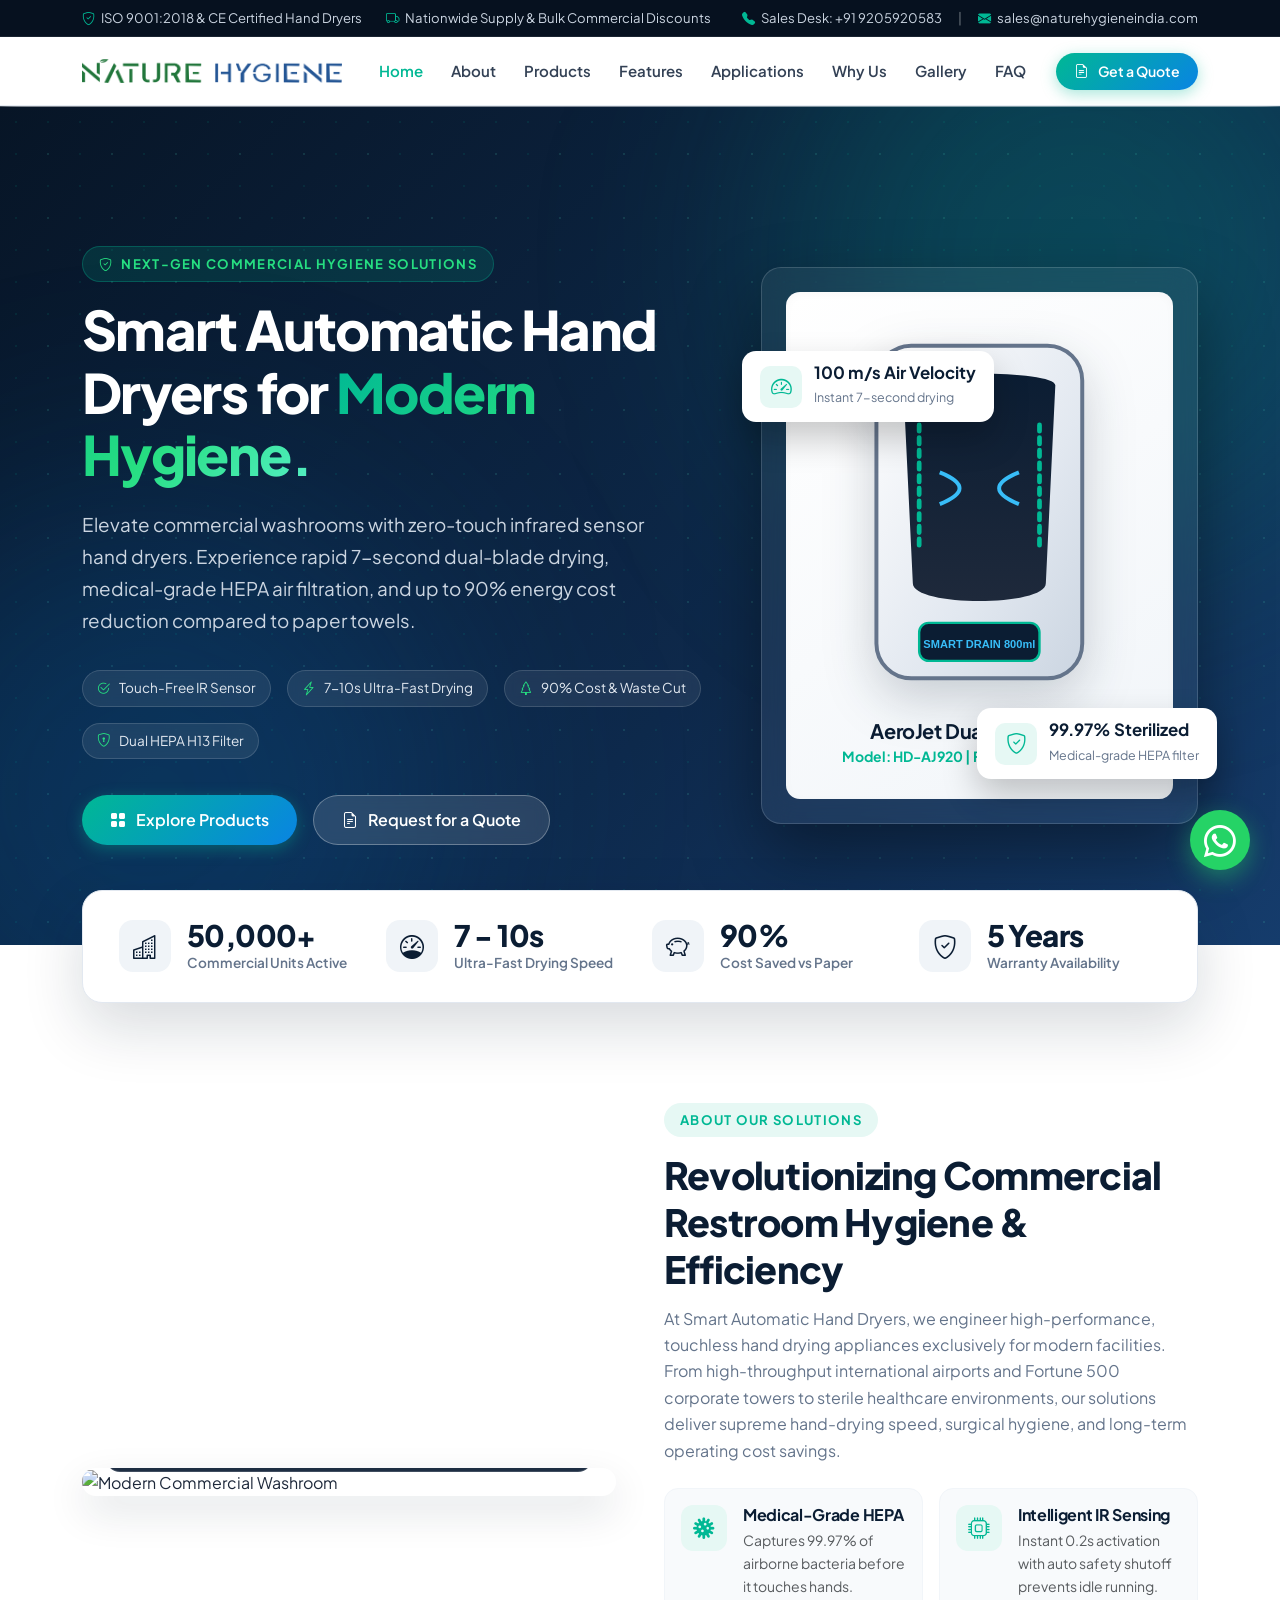
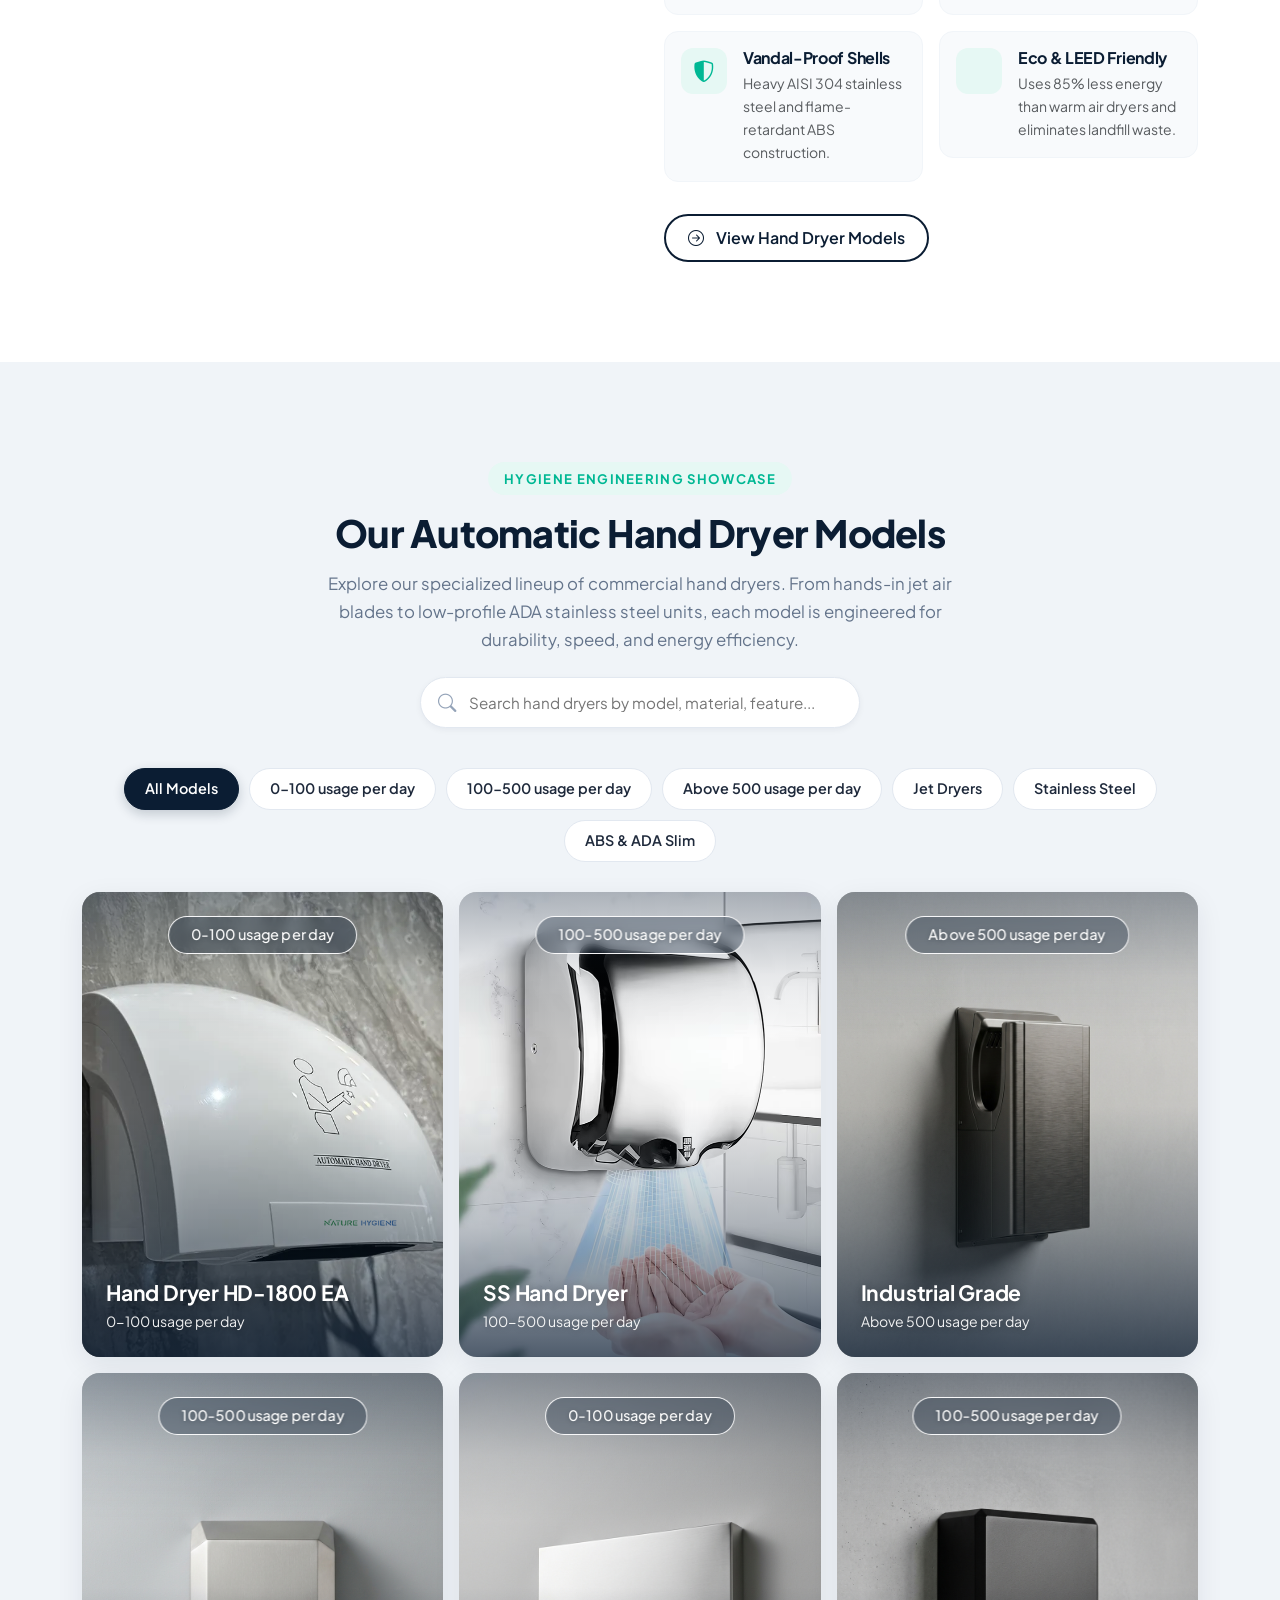
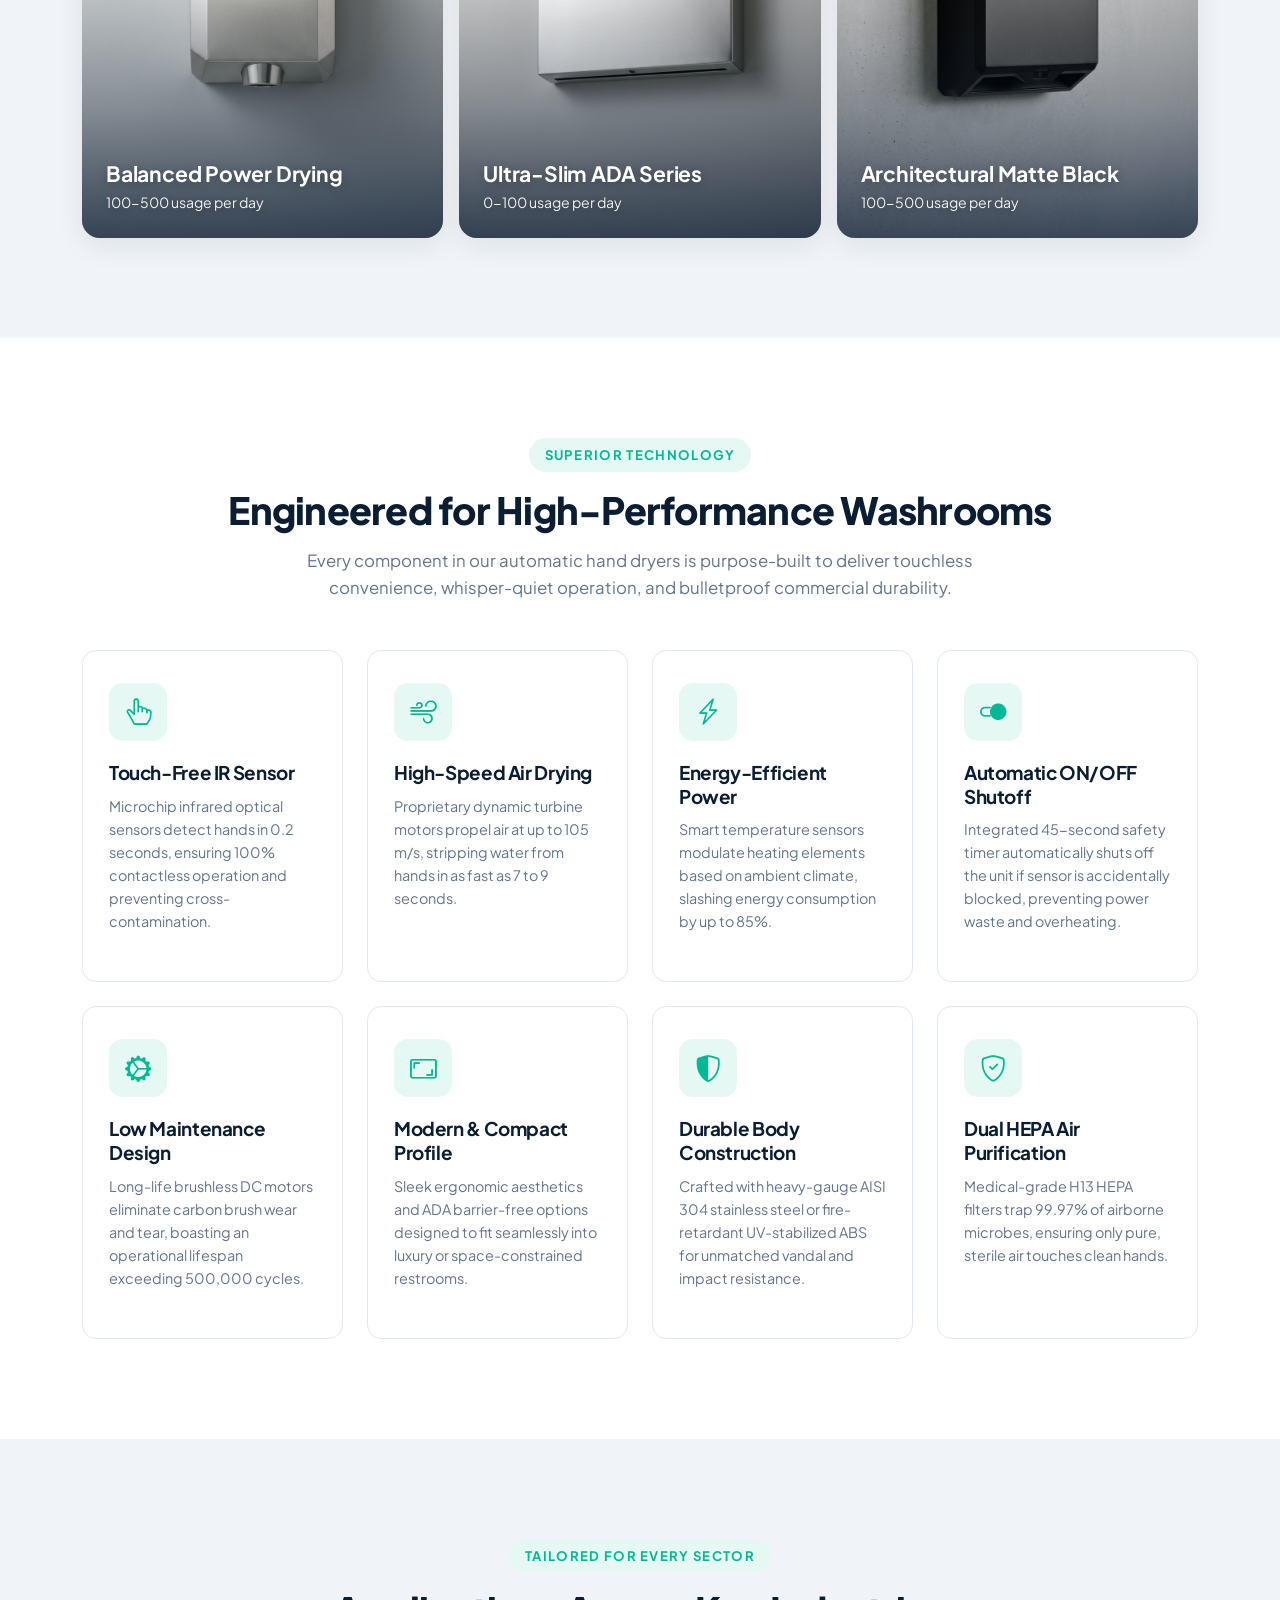
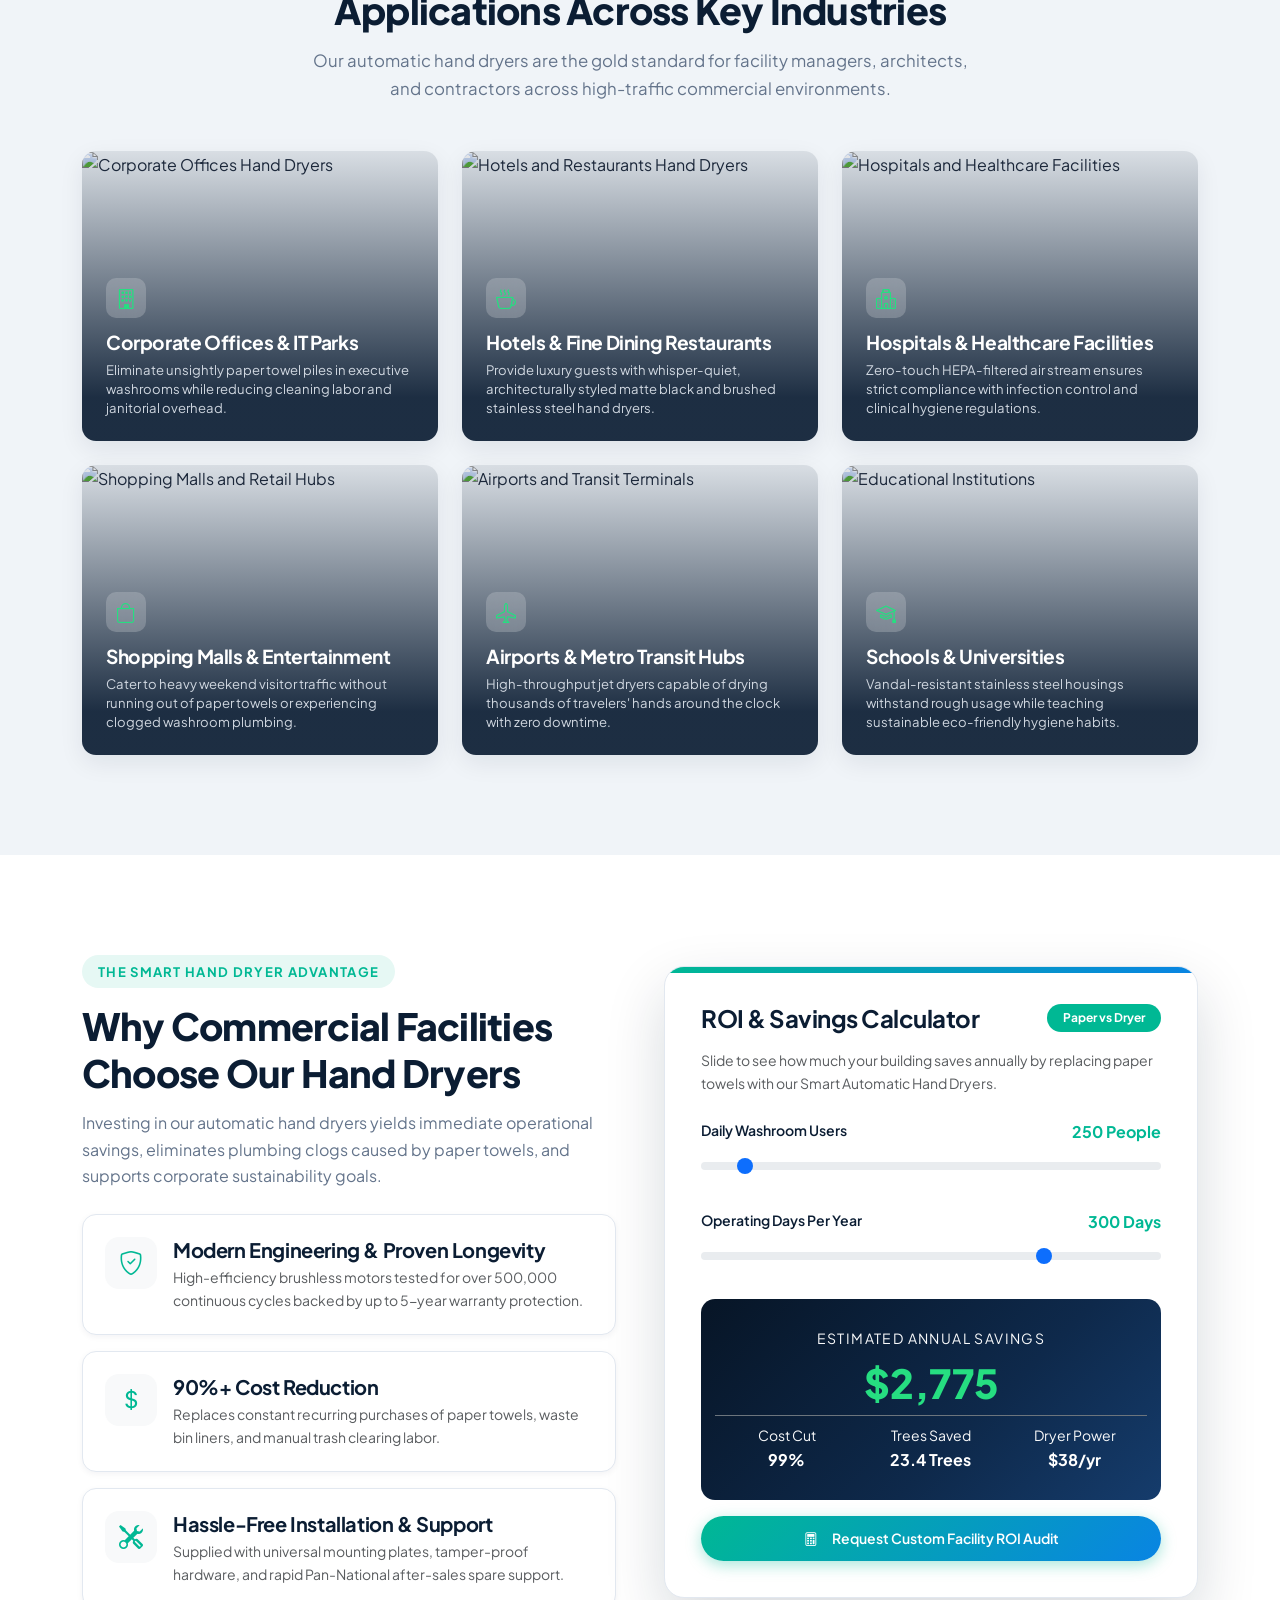
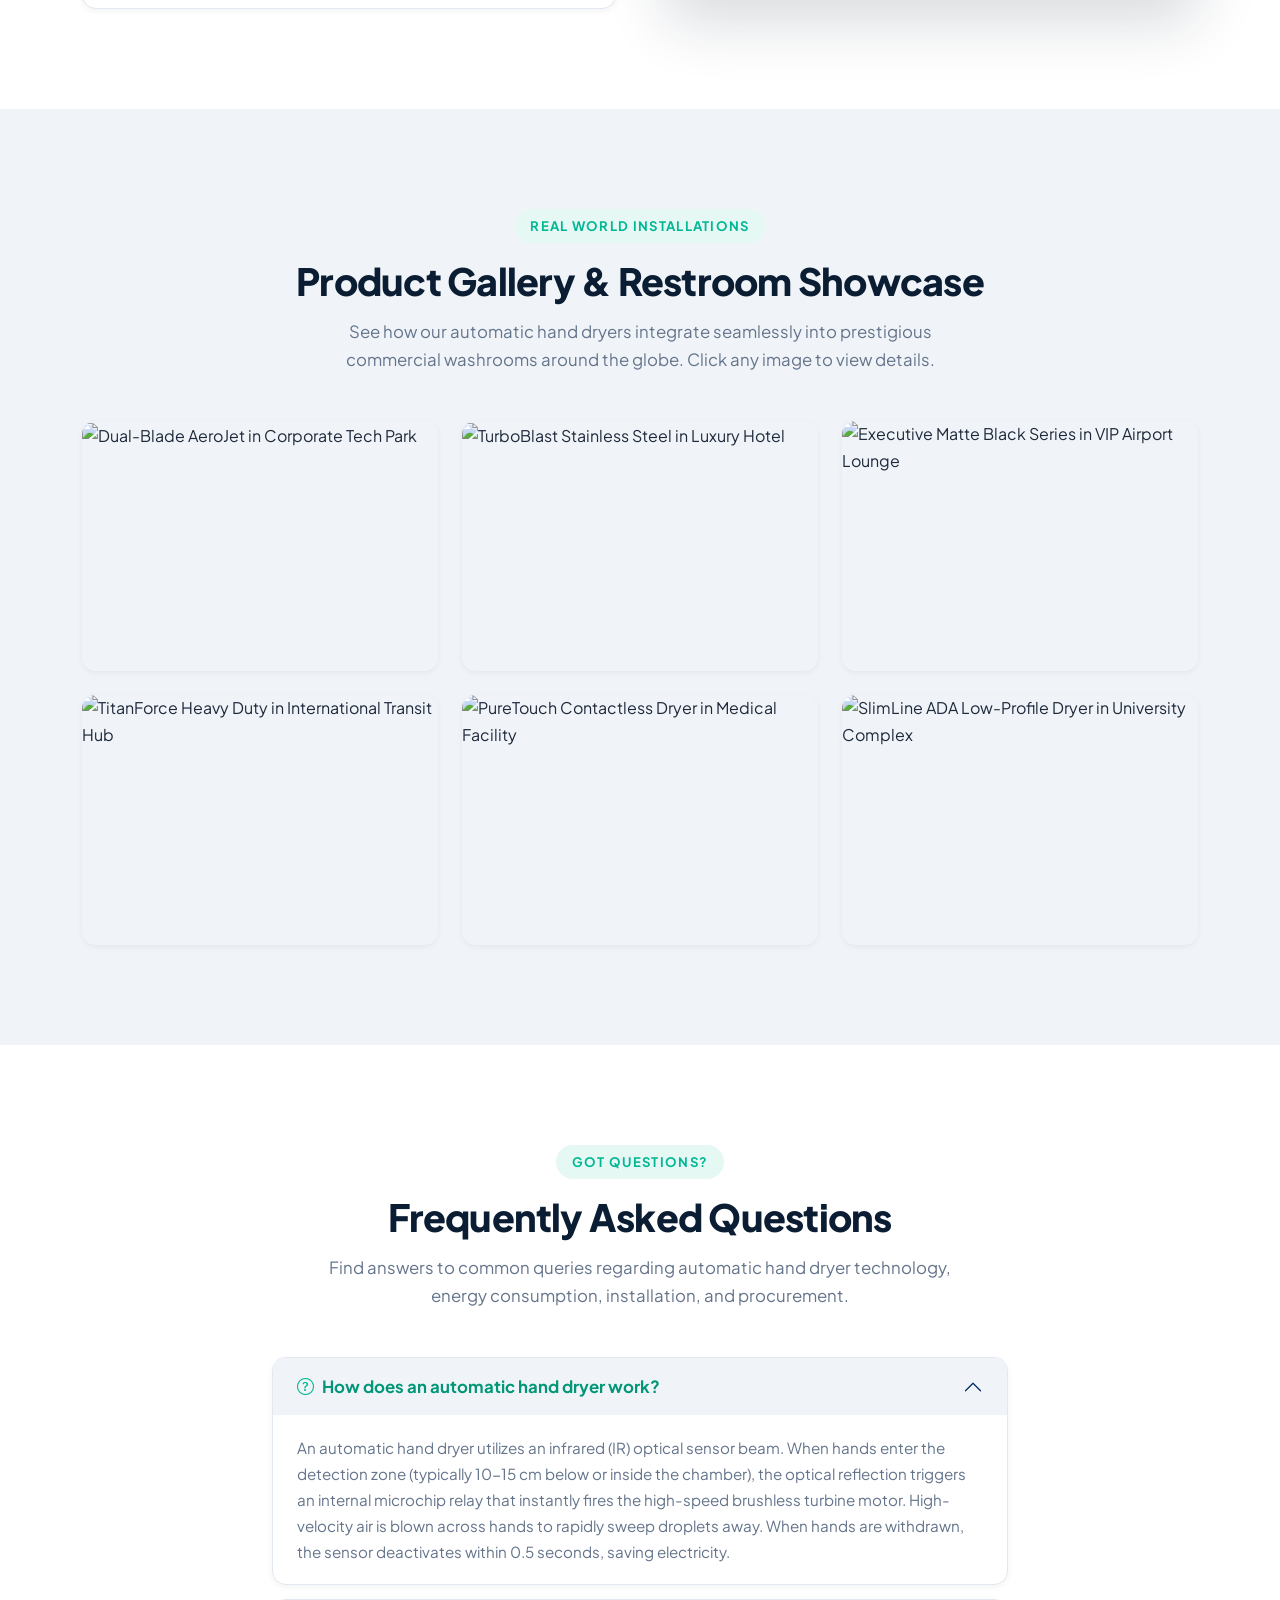
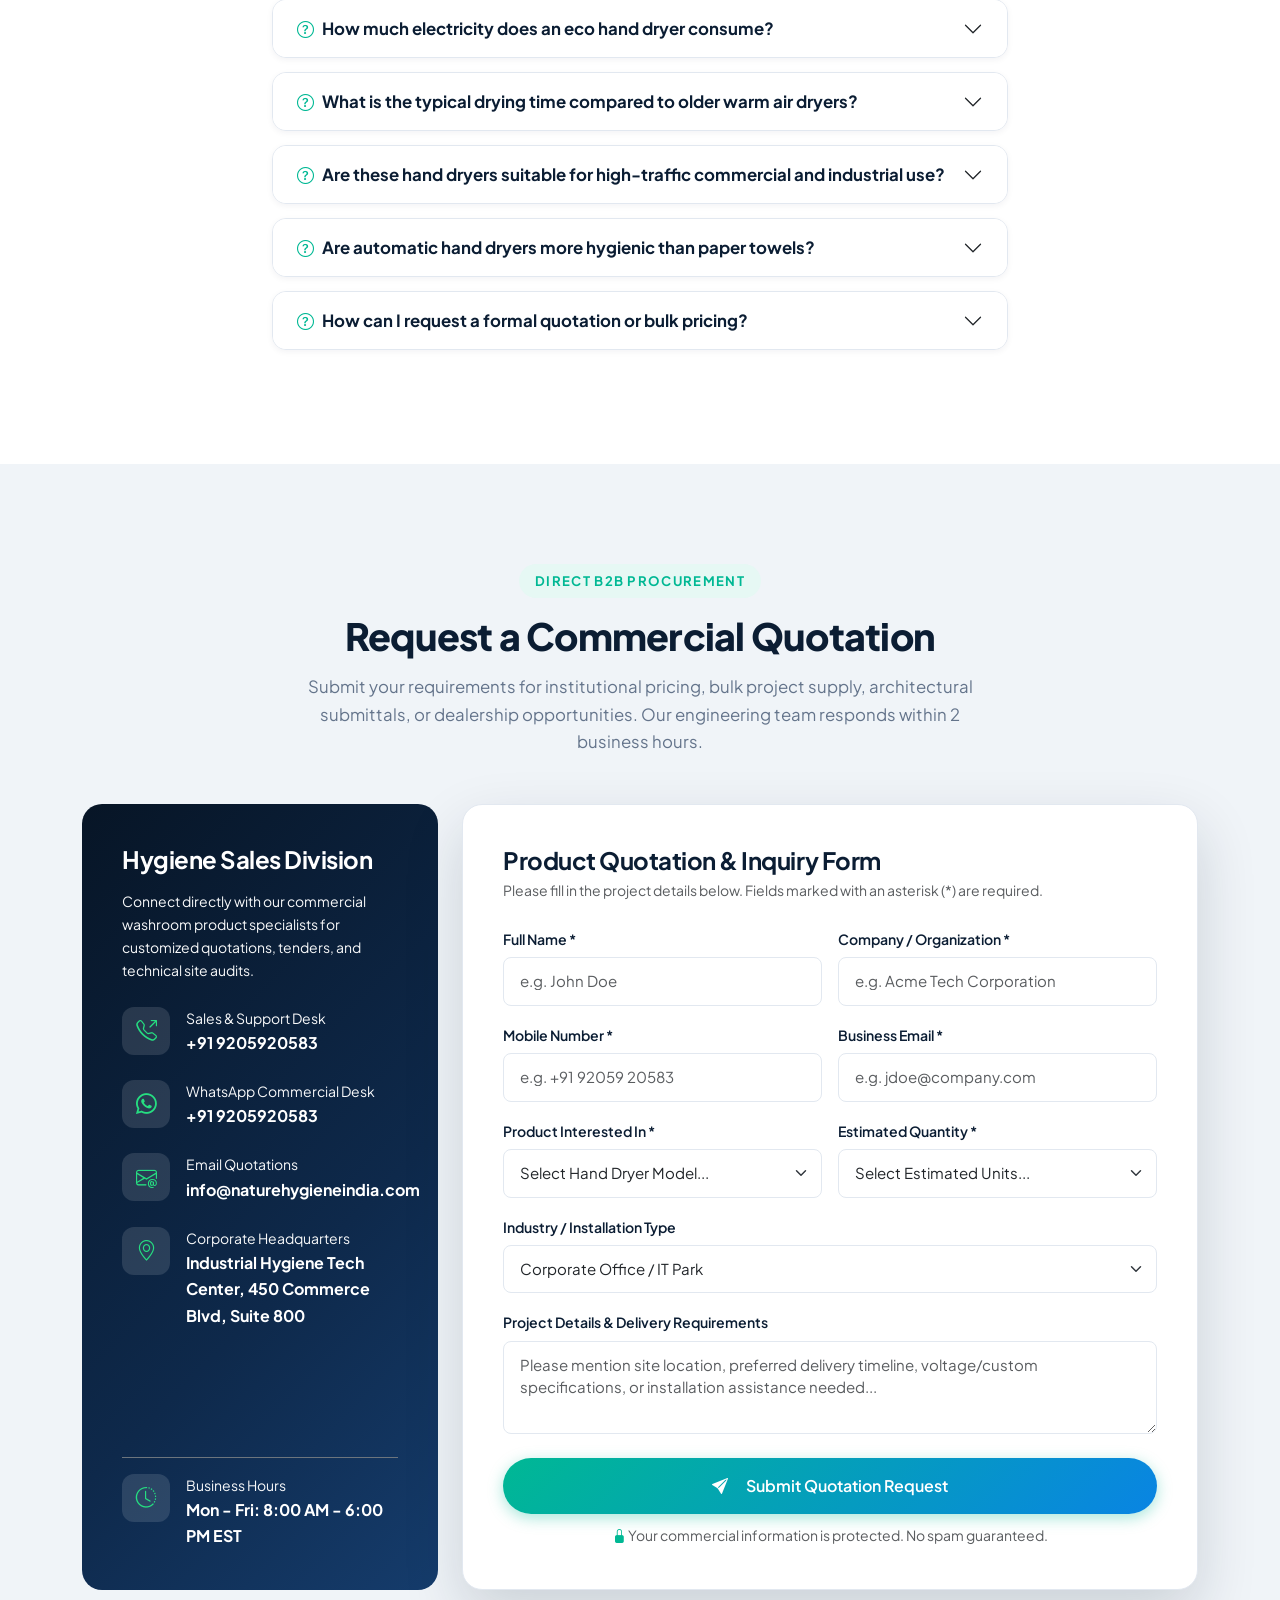
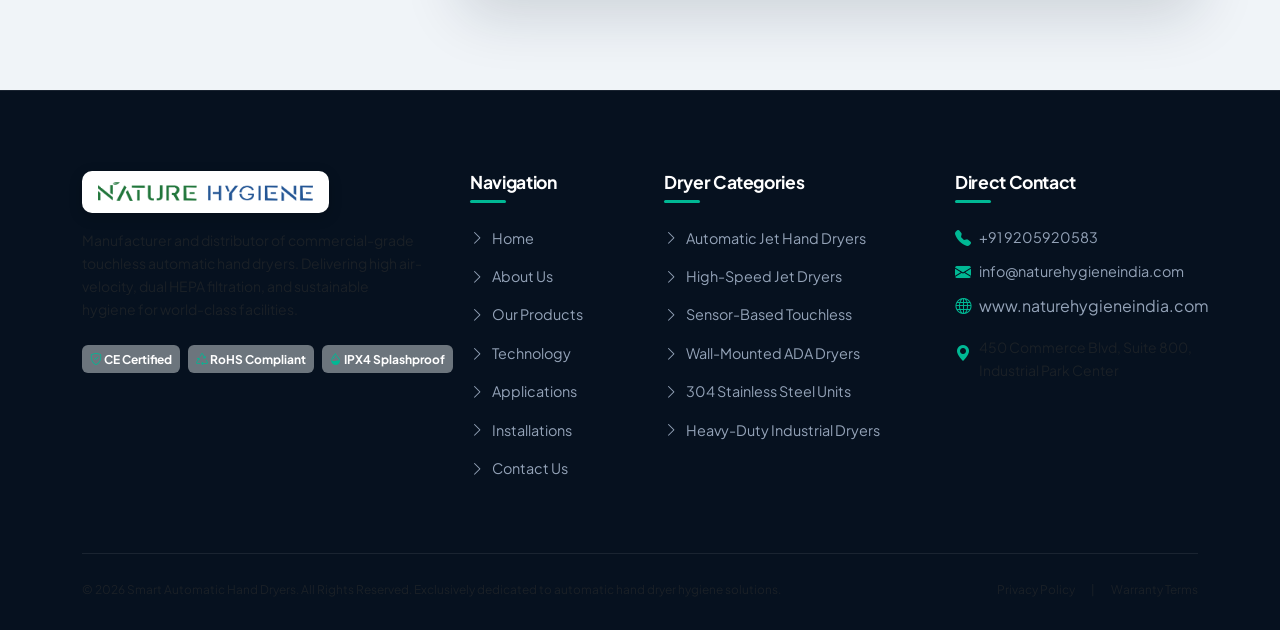
==== commit 48b211d3: "Update top bar email to sales@naturehygieneindia.com" ====
--- a/index.html
+++ b/index.html
@@ -56,8 +56,8 @@
           <i class="bi bi-telephone-fill text-teal me-1"></i> Sales Desk: +91 9205920583
         </a>
         <span class="text-secondary">|</span>
-        <a href="mailto:info@naturehygieneindia.com" class="text-decoration-none">
-          <i class="bi bi-envelope-fill text-teal me-1"></i> info@naturehygieneindia.com
+        <a href="mailto:sales@naturehygieneindia.com" class="text-decoration-none">
+          <i class="bi bi-envelope-fill text-teal me-1"></i> sales@naturehygieneindia.com
         </a>
       </div>
     </div>
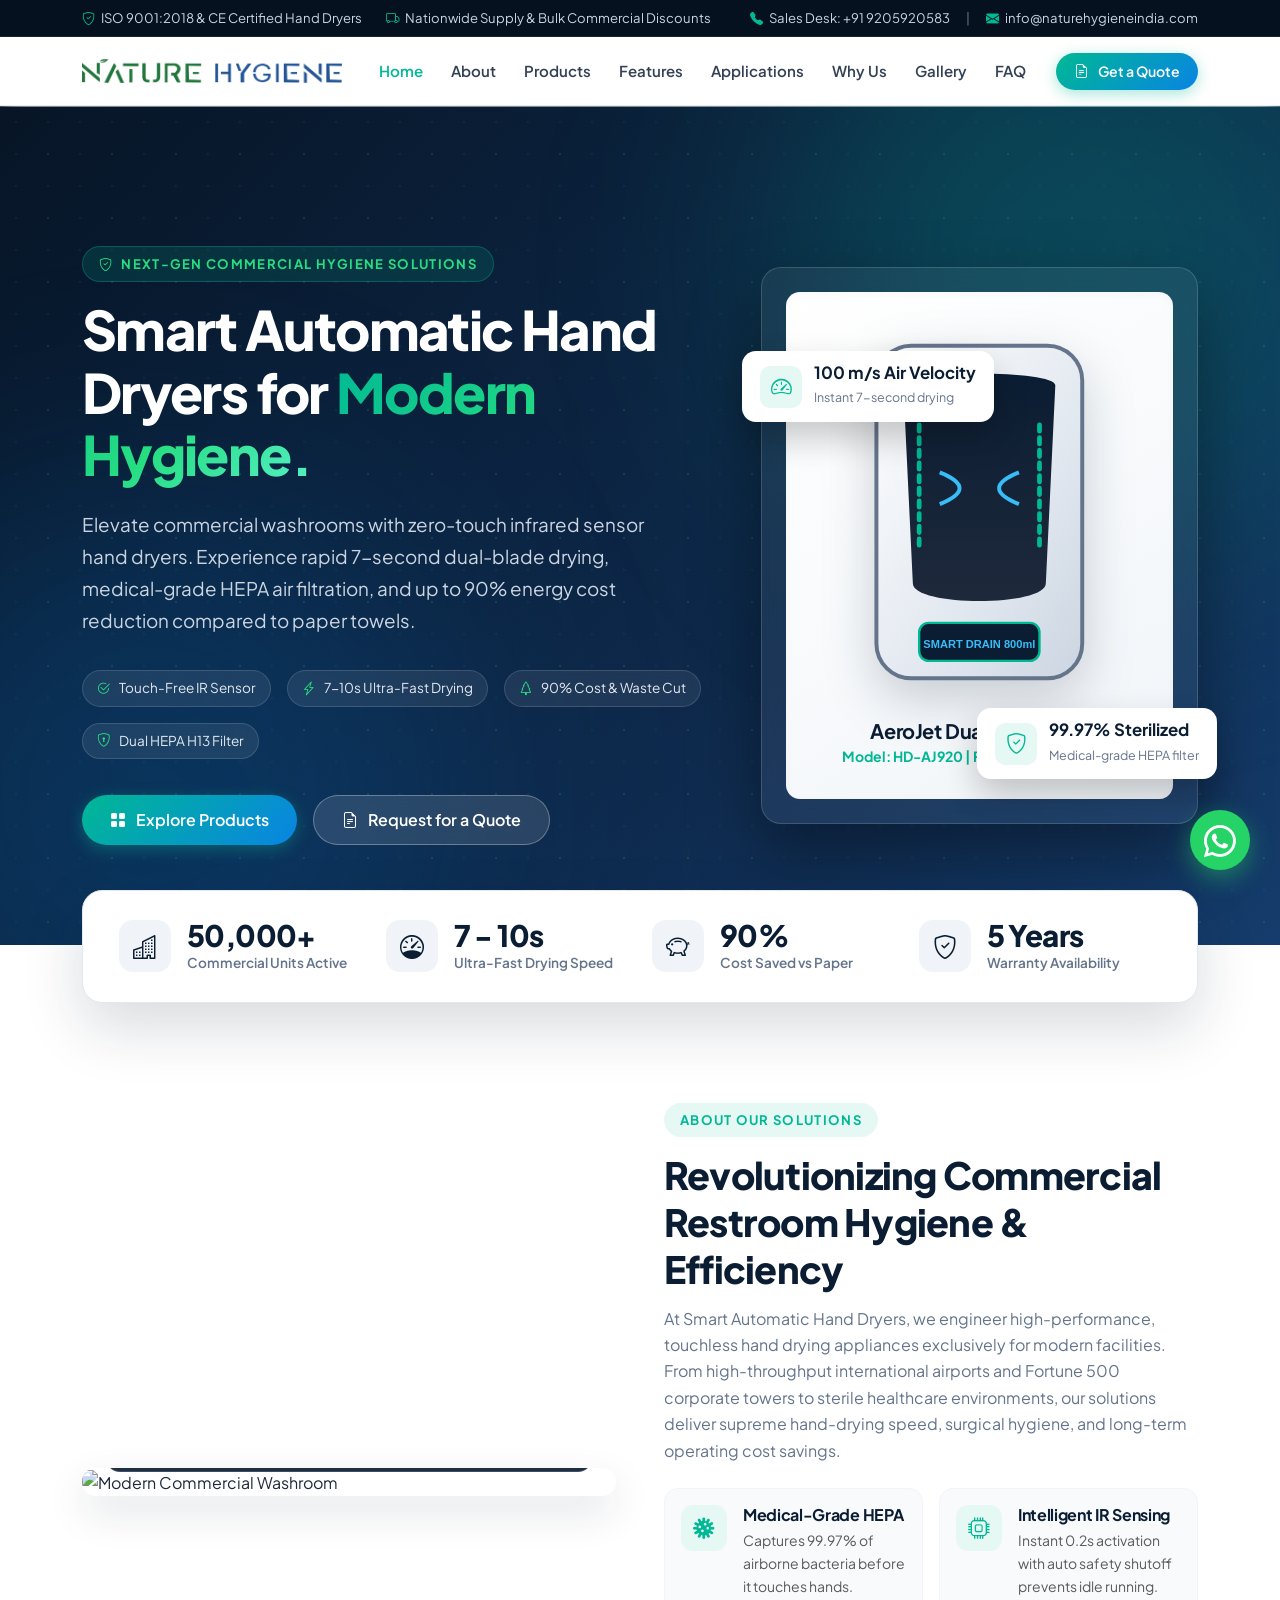
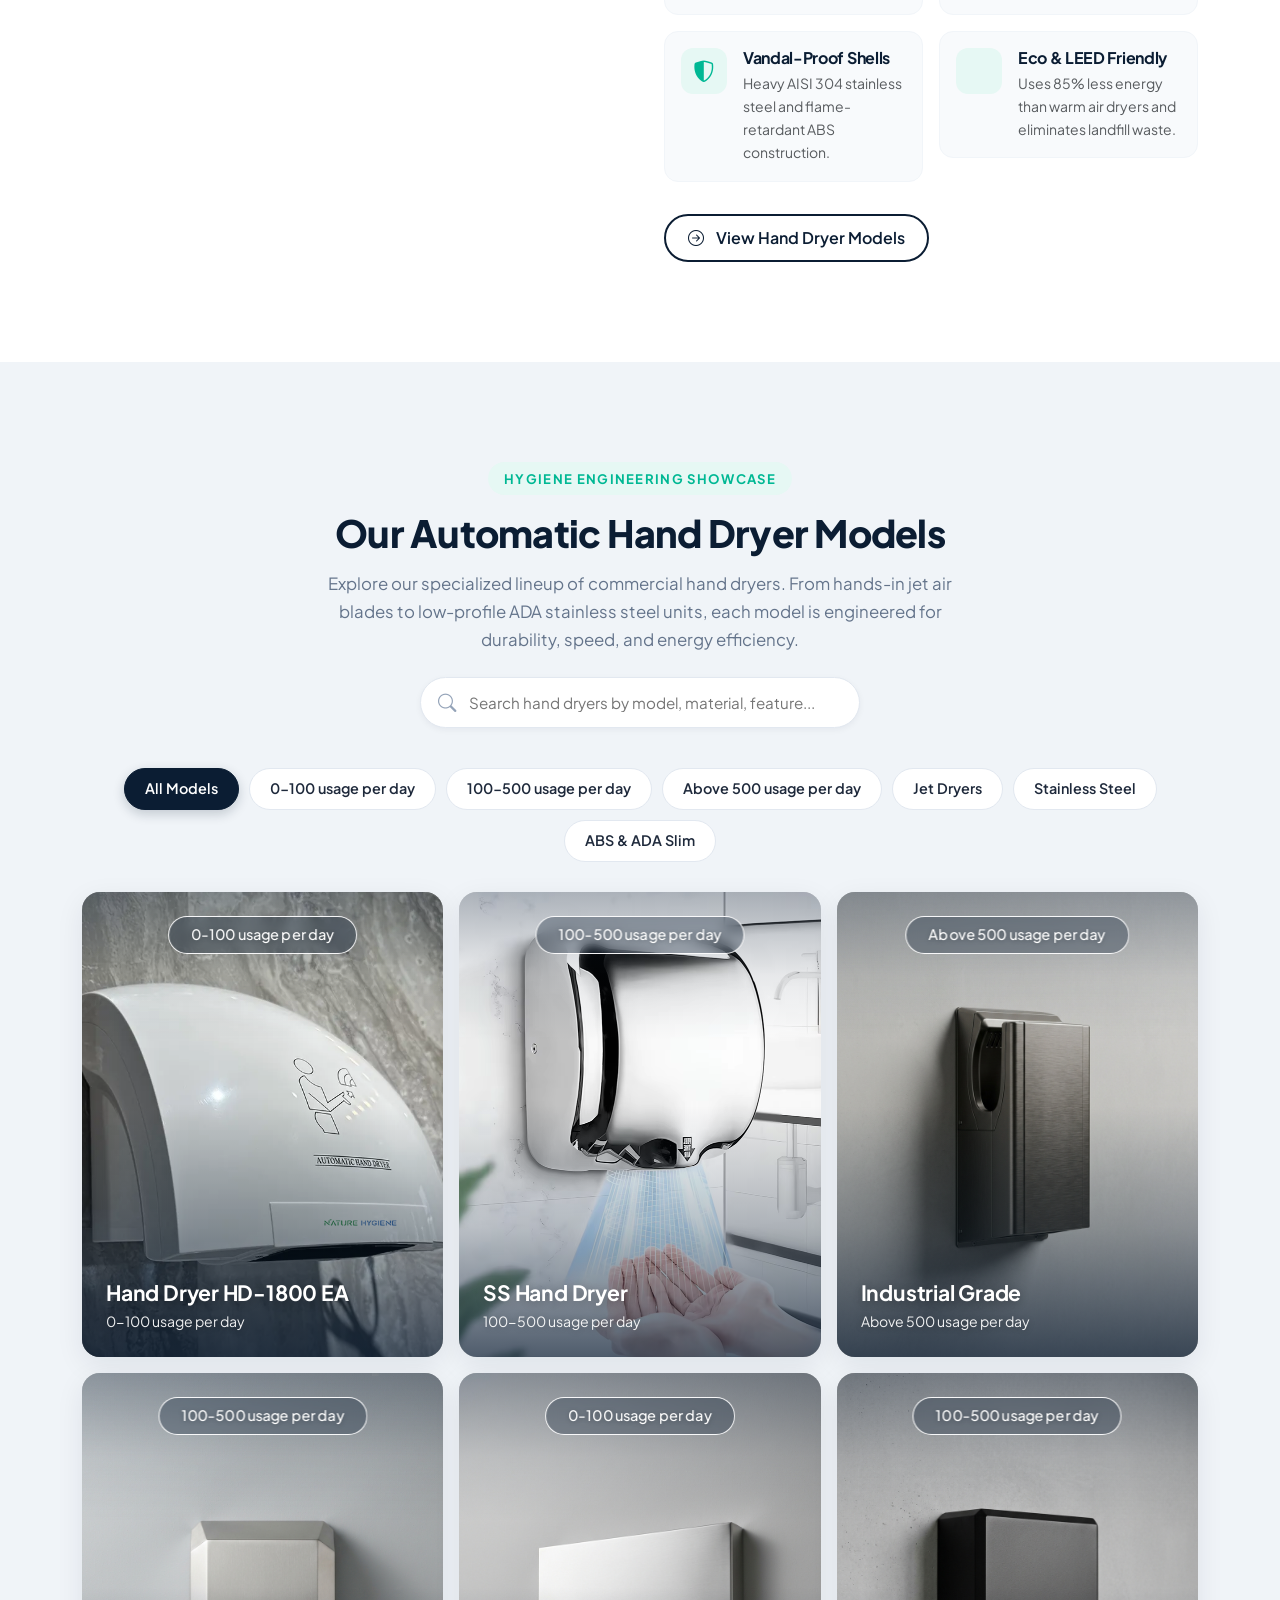
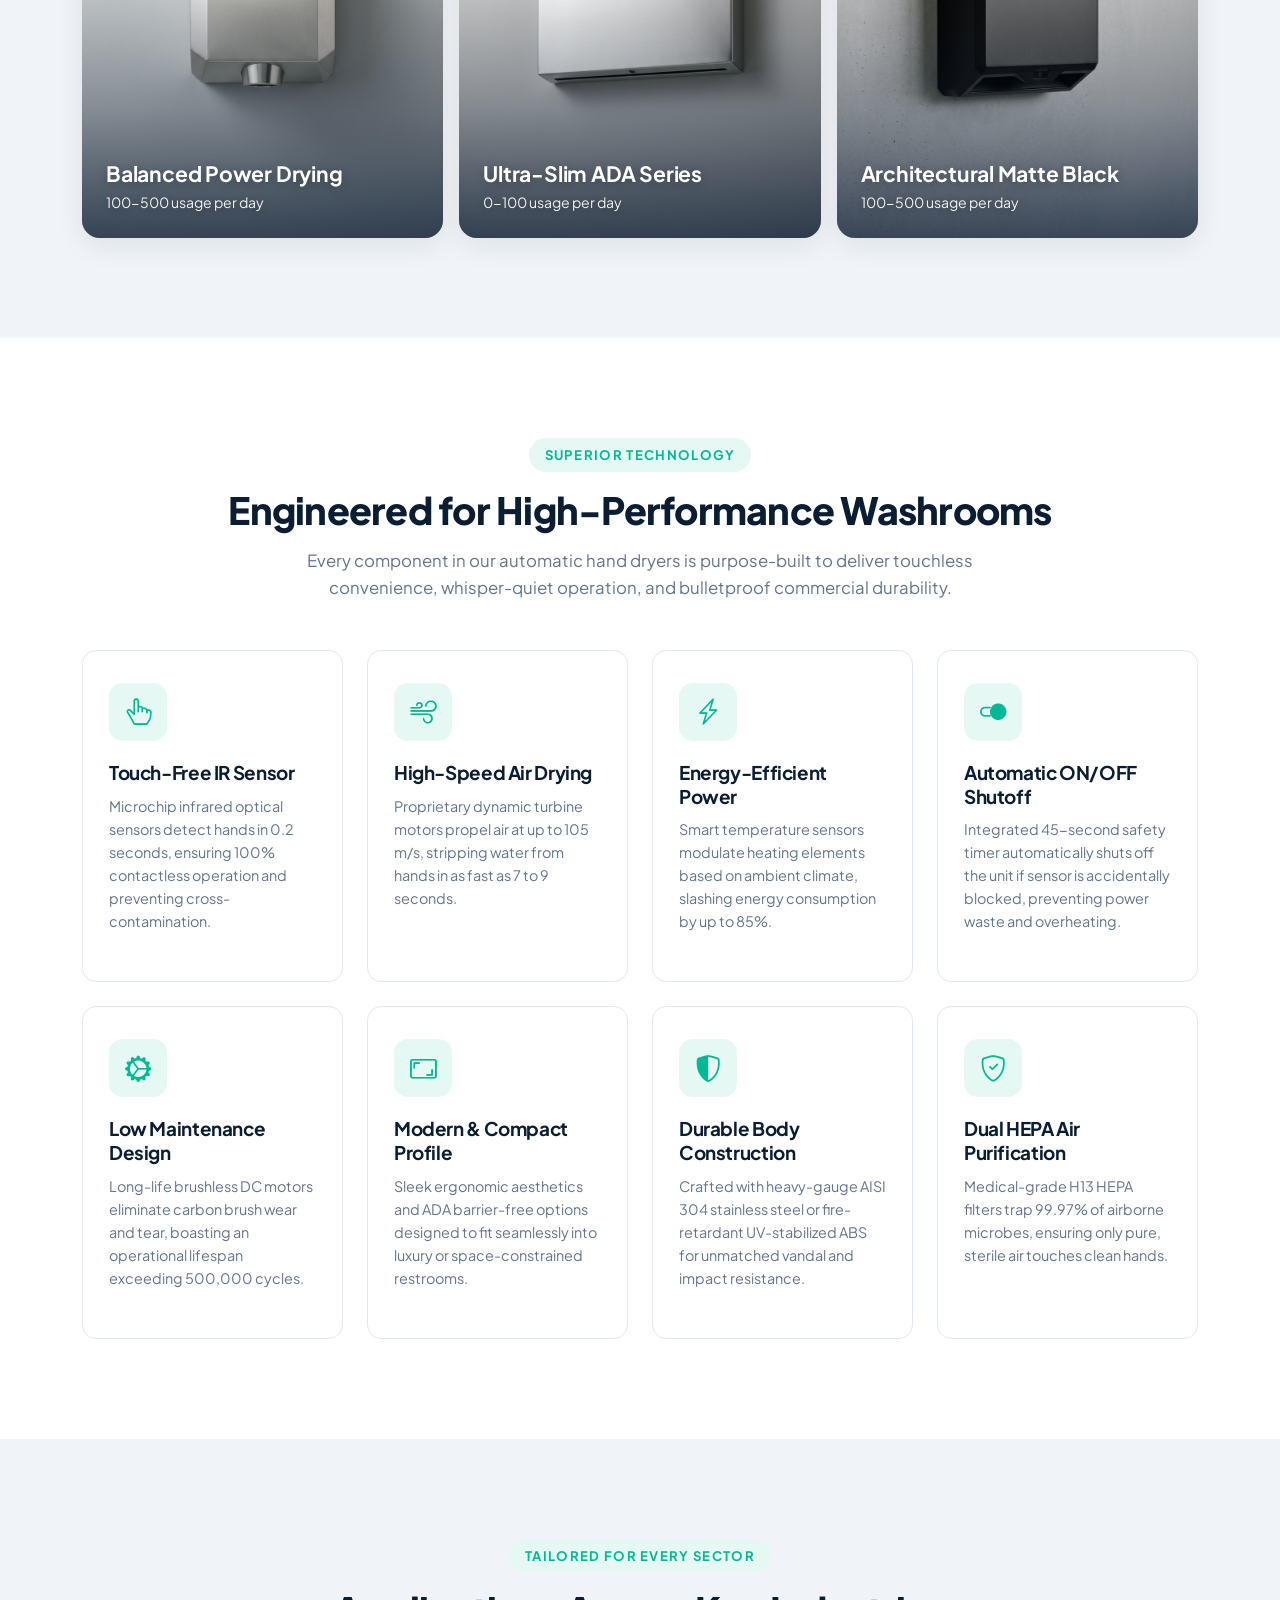
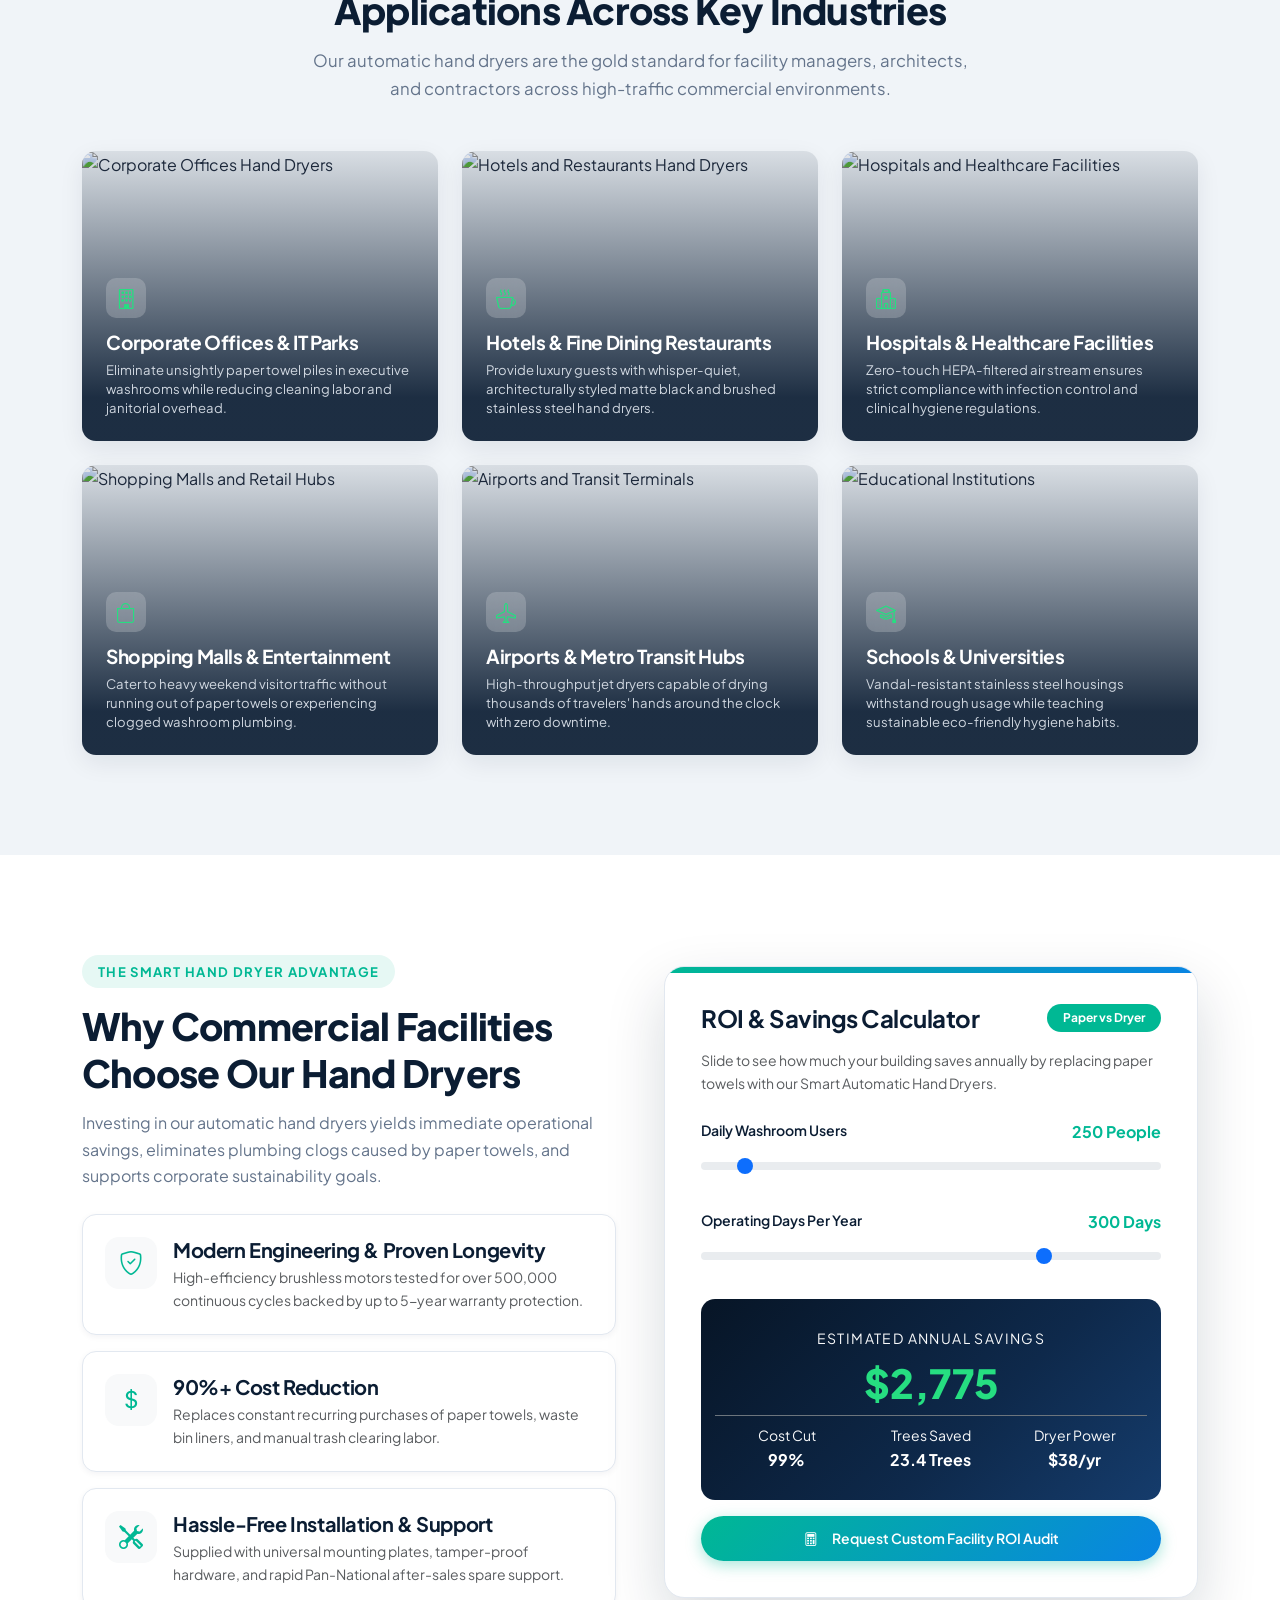
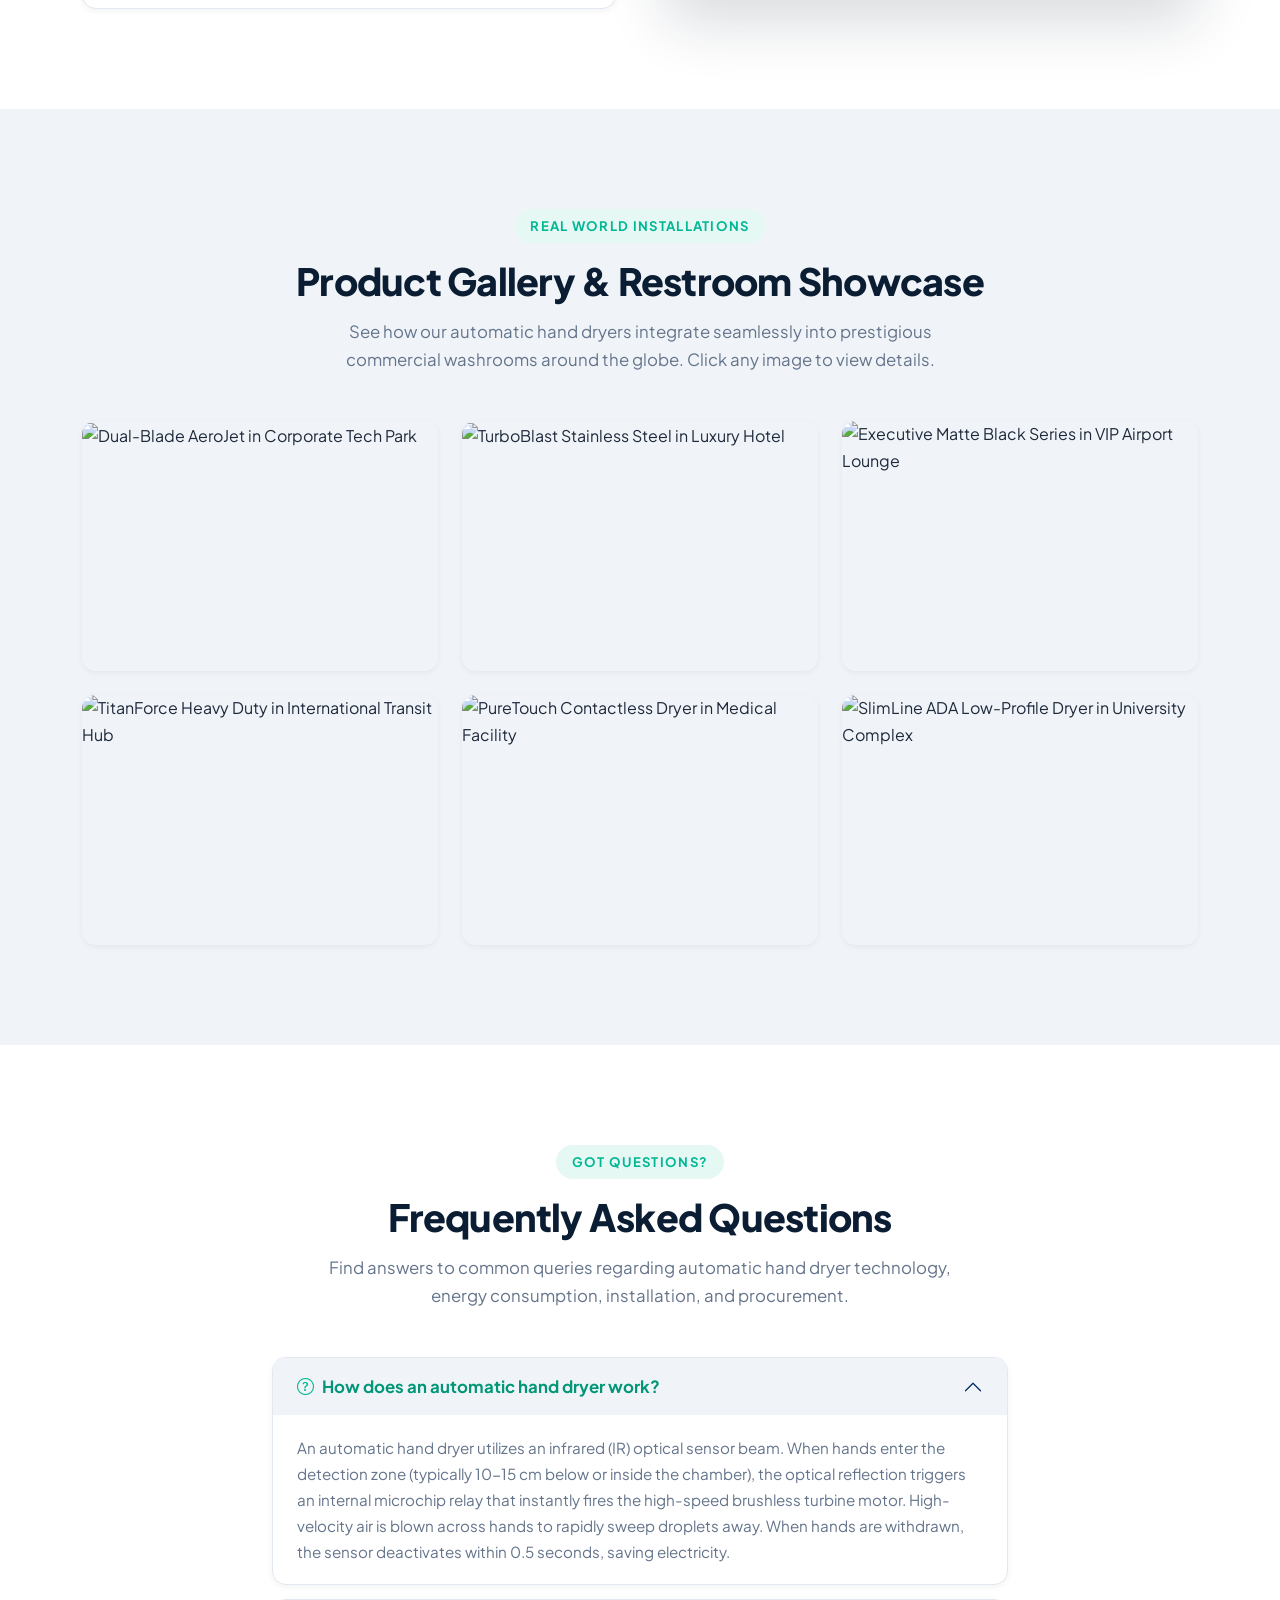
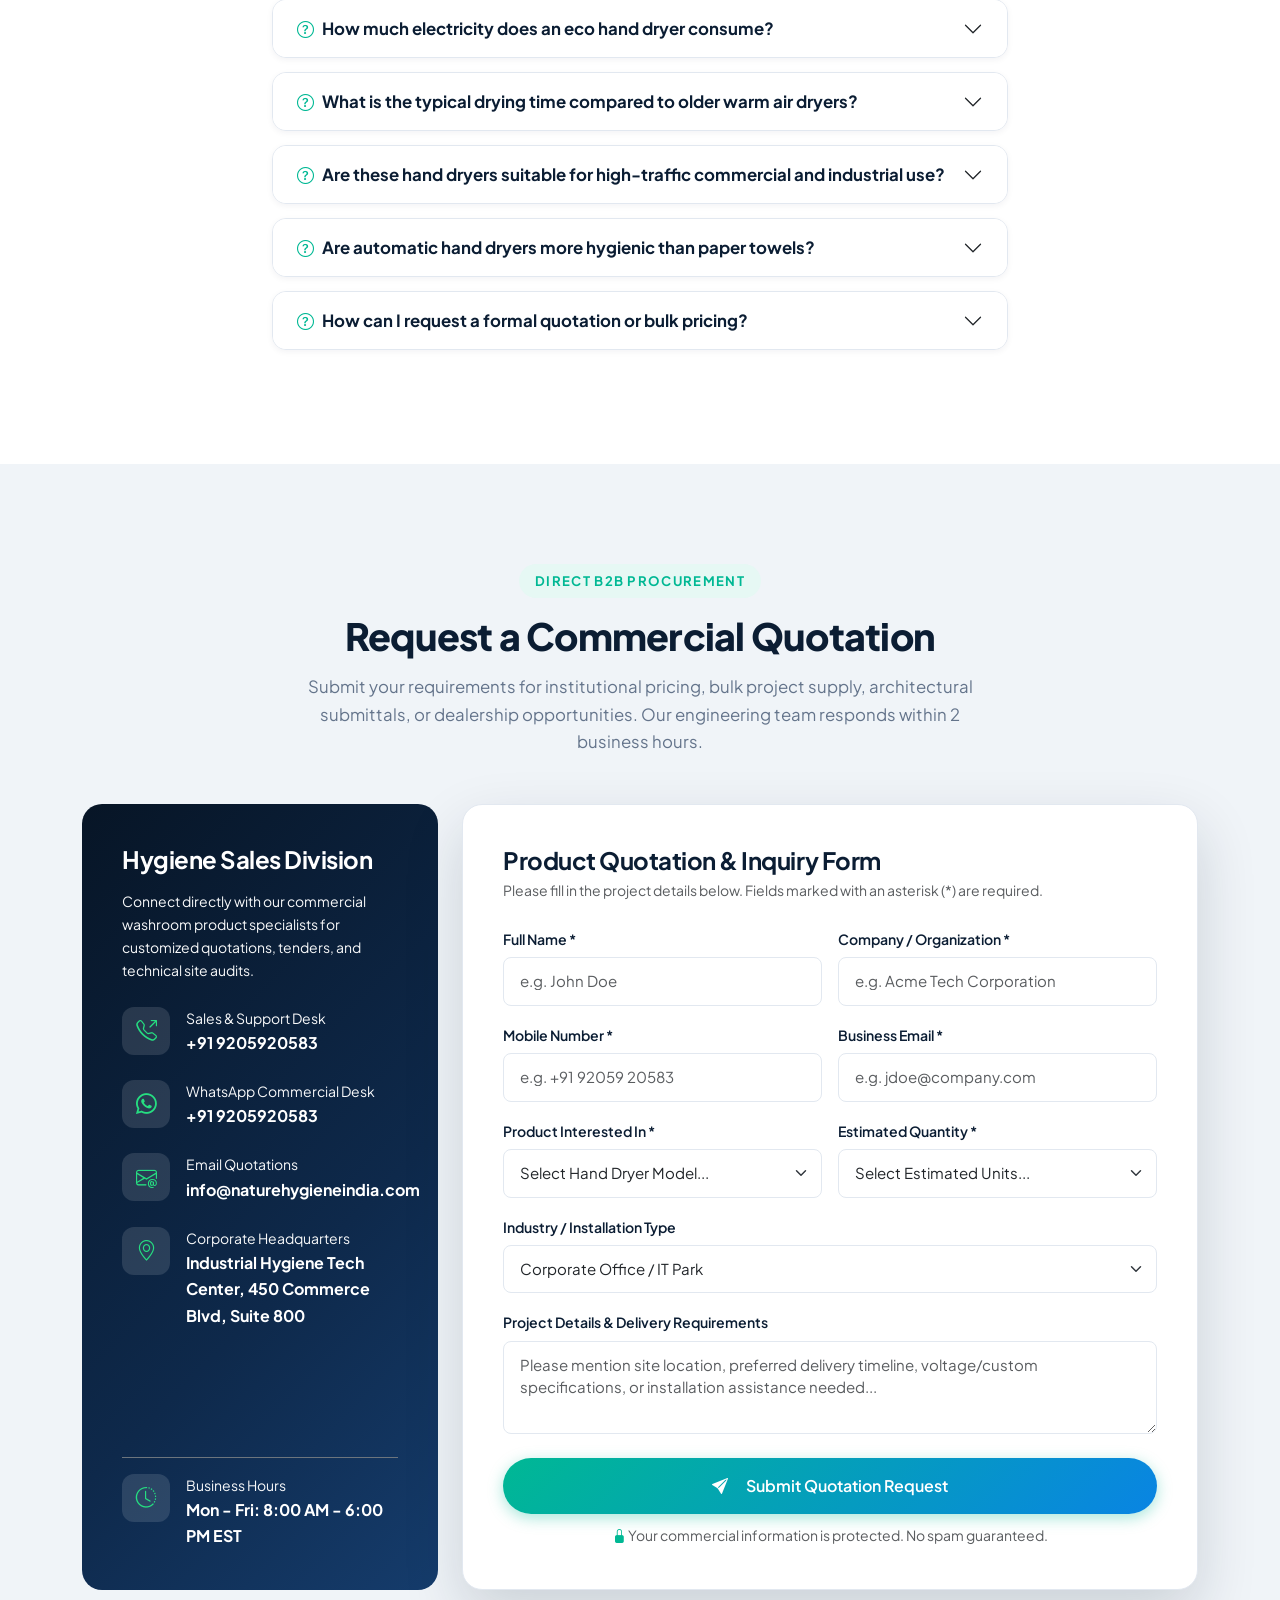
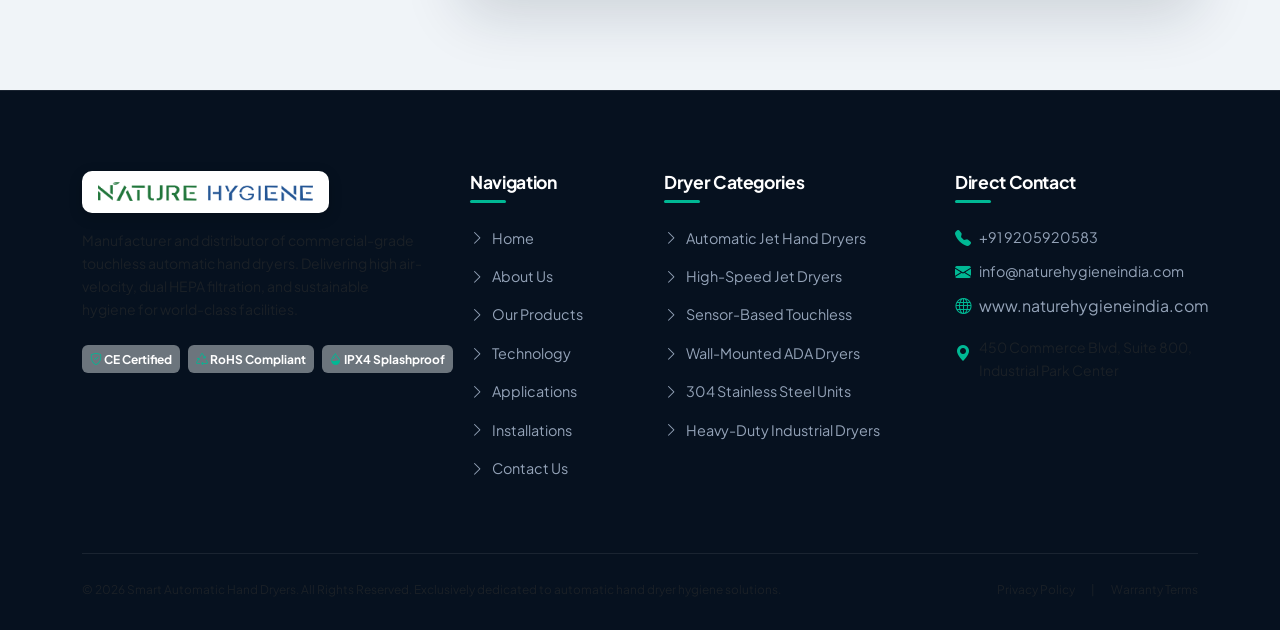
==== commit 7f74041b: "change email info" ====
--- a/index.html
+++ b/index.html
@@ -56,8 +56,8 @@
           <i class="bi bi-telephone-fill text-teal me-1"></i> Sales Desk: +91 9205920583
         </a>
         <span class="text-secondary">|</span>
-        <a href="mailto:sales@naturehygieneindia.com" class="text-decoration-none">
-          <i class="bi bi-envelope-fill text-teal me-1"></i> sales@naturehygieneindia.com
+        <a href="mailto:info@naturehygieneindia.com" class="text-decoration-none">
+          <i class="bi bi-envelope-fill text-teal me-1"></i> info@naturehygieneindia.com
         </a>
       </div>
     </div>
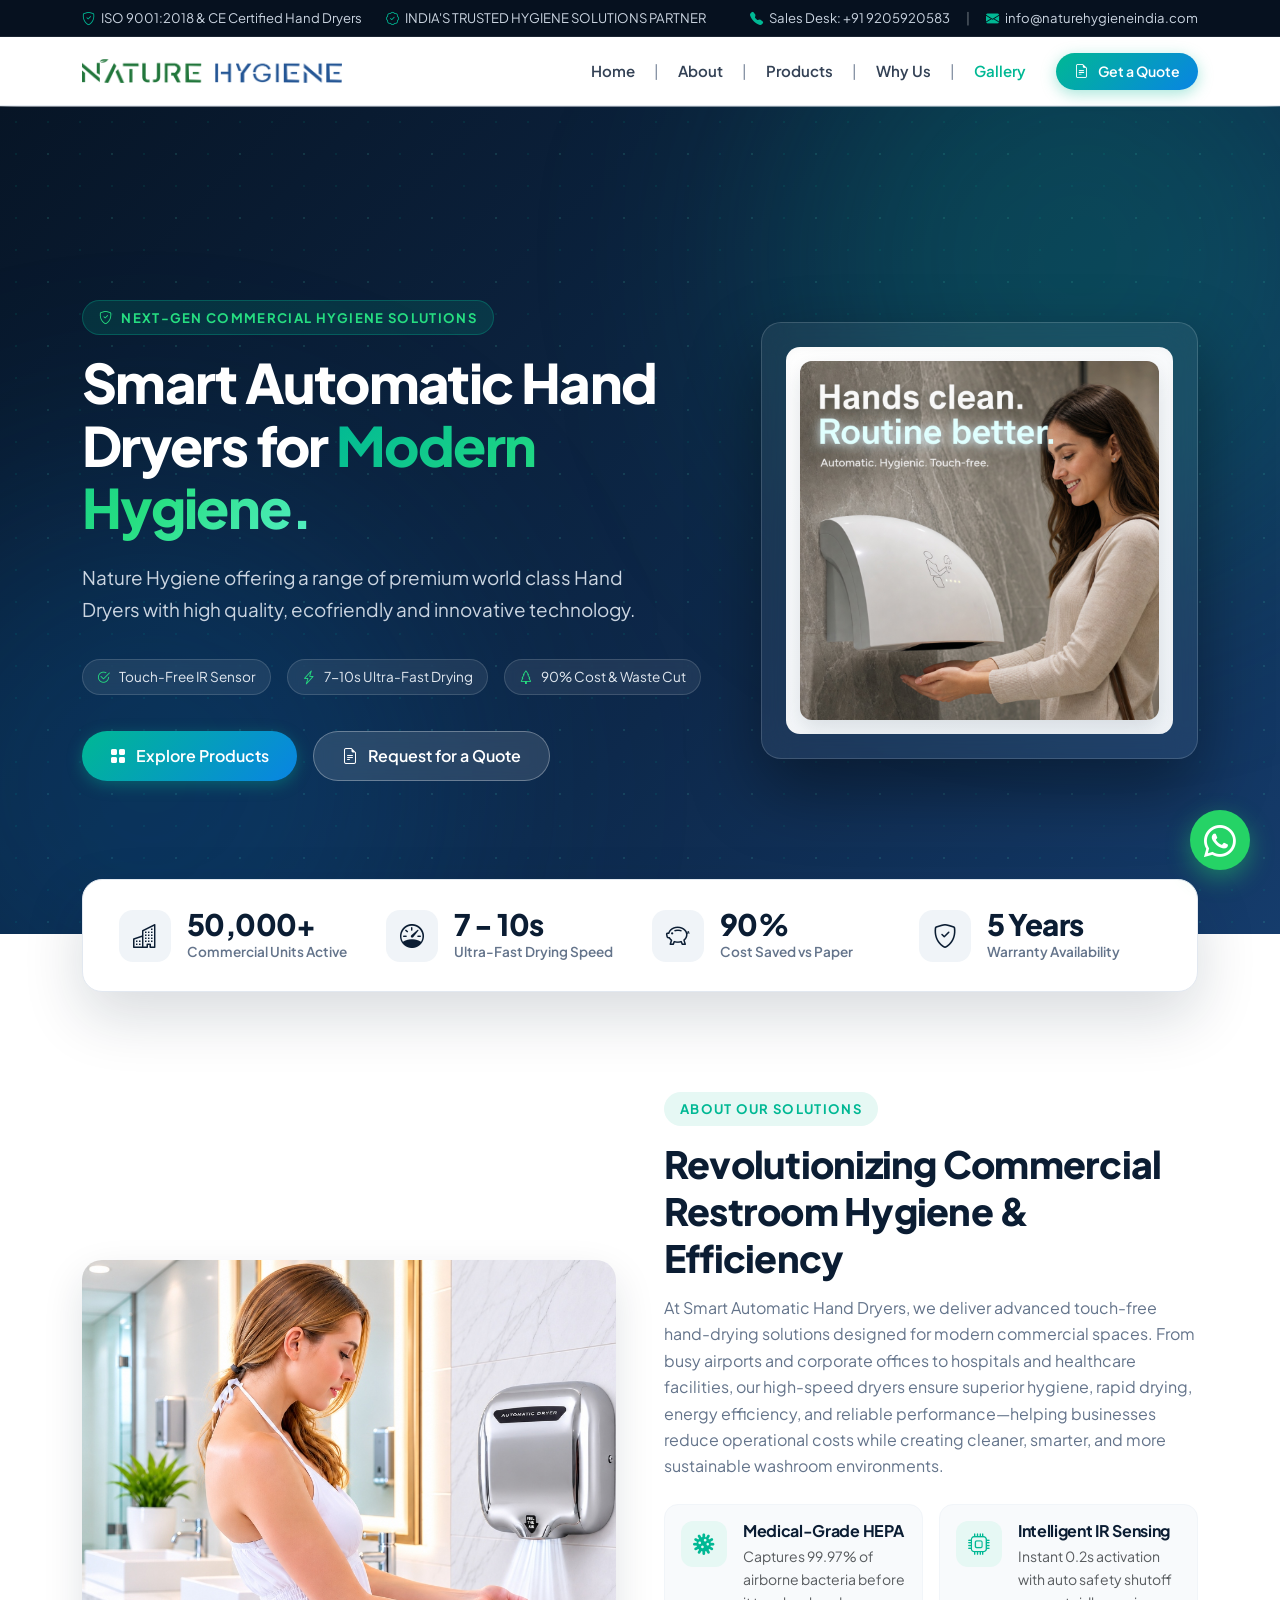
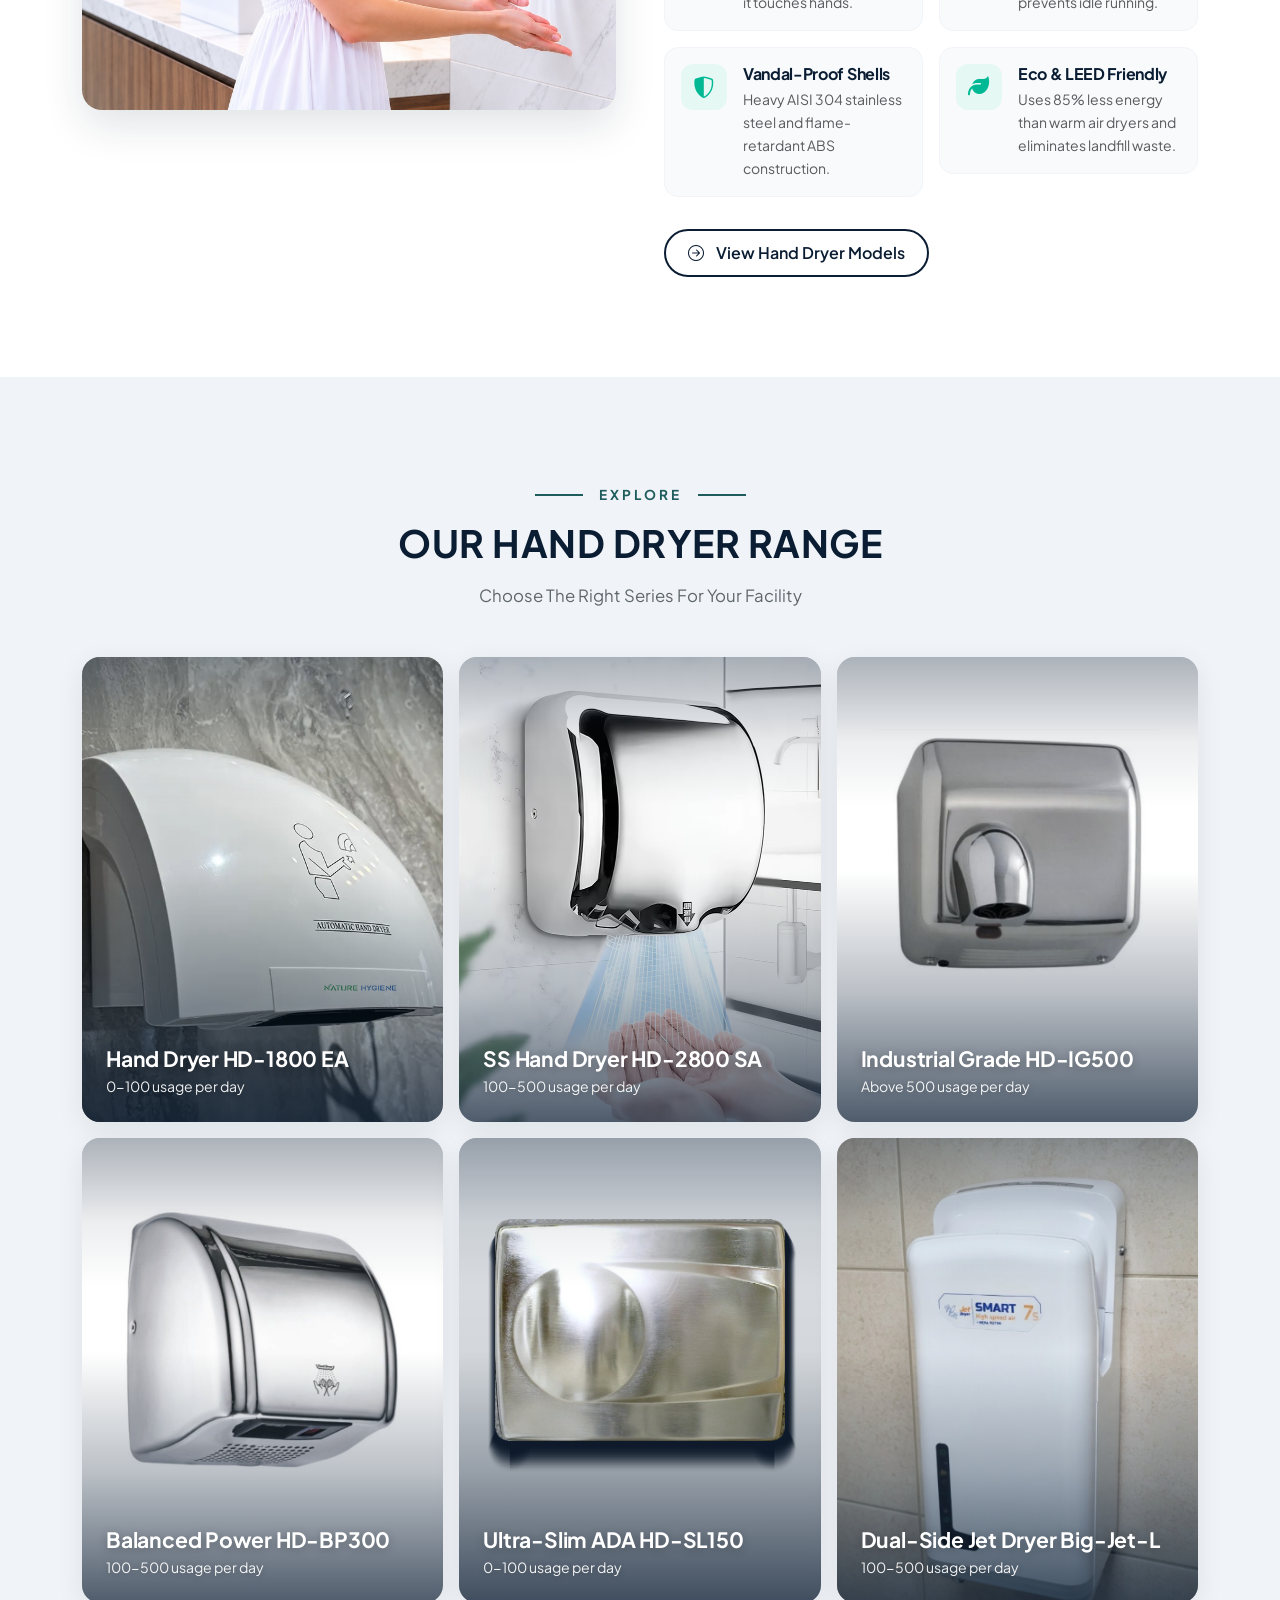
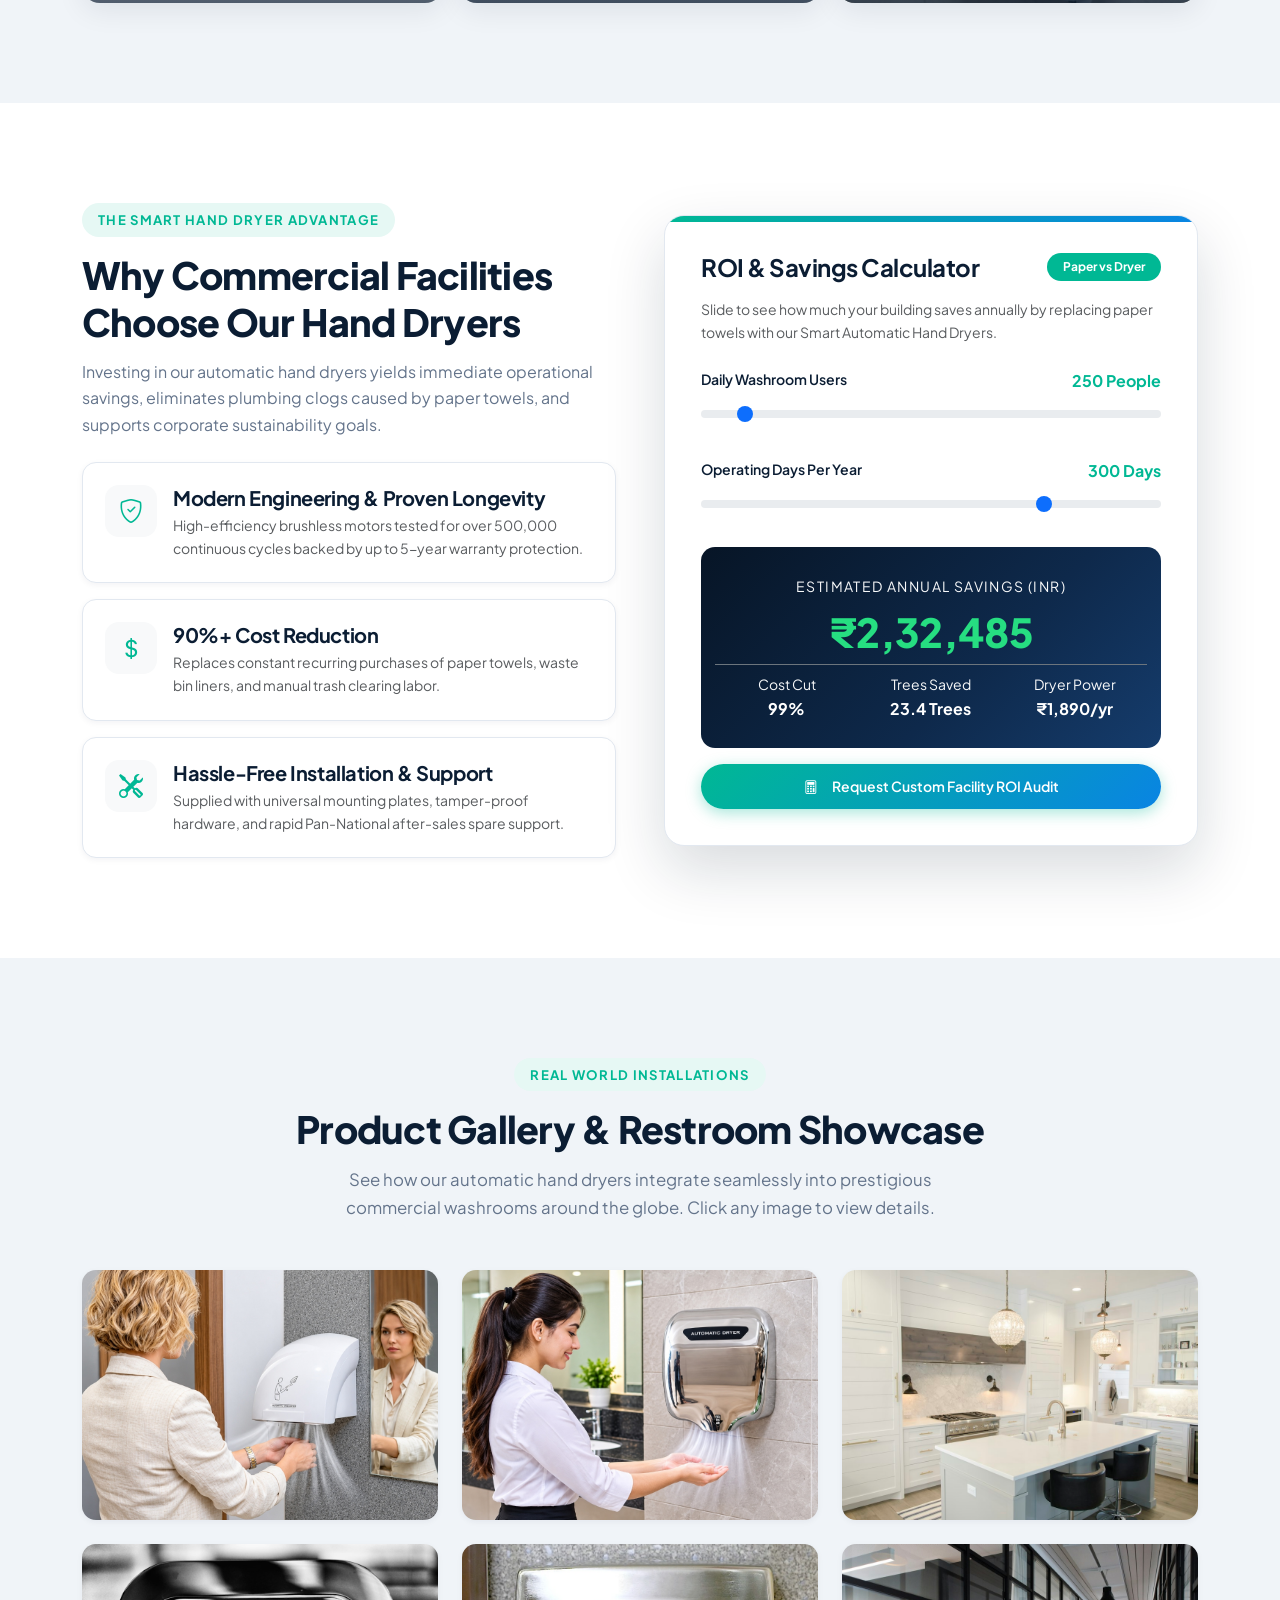
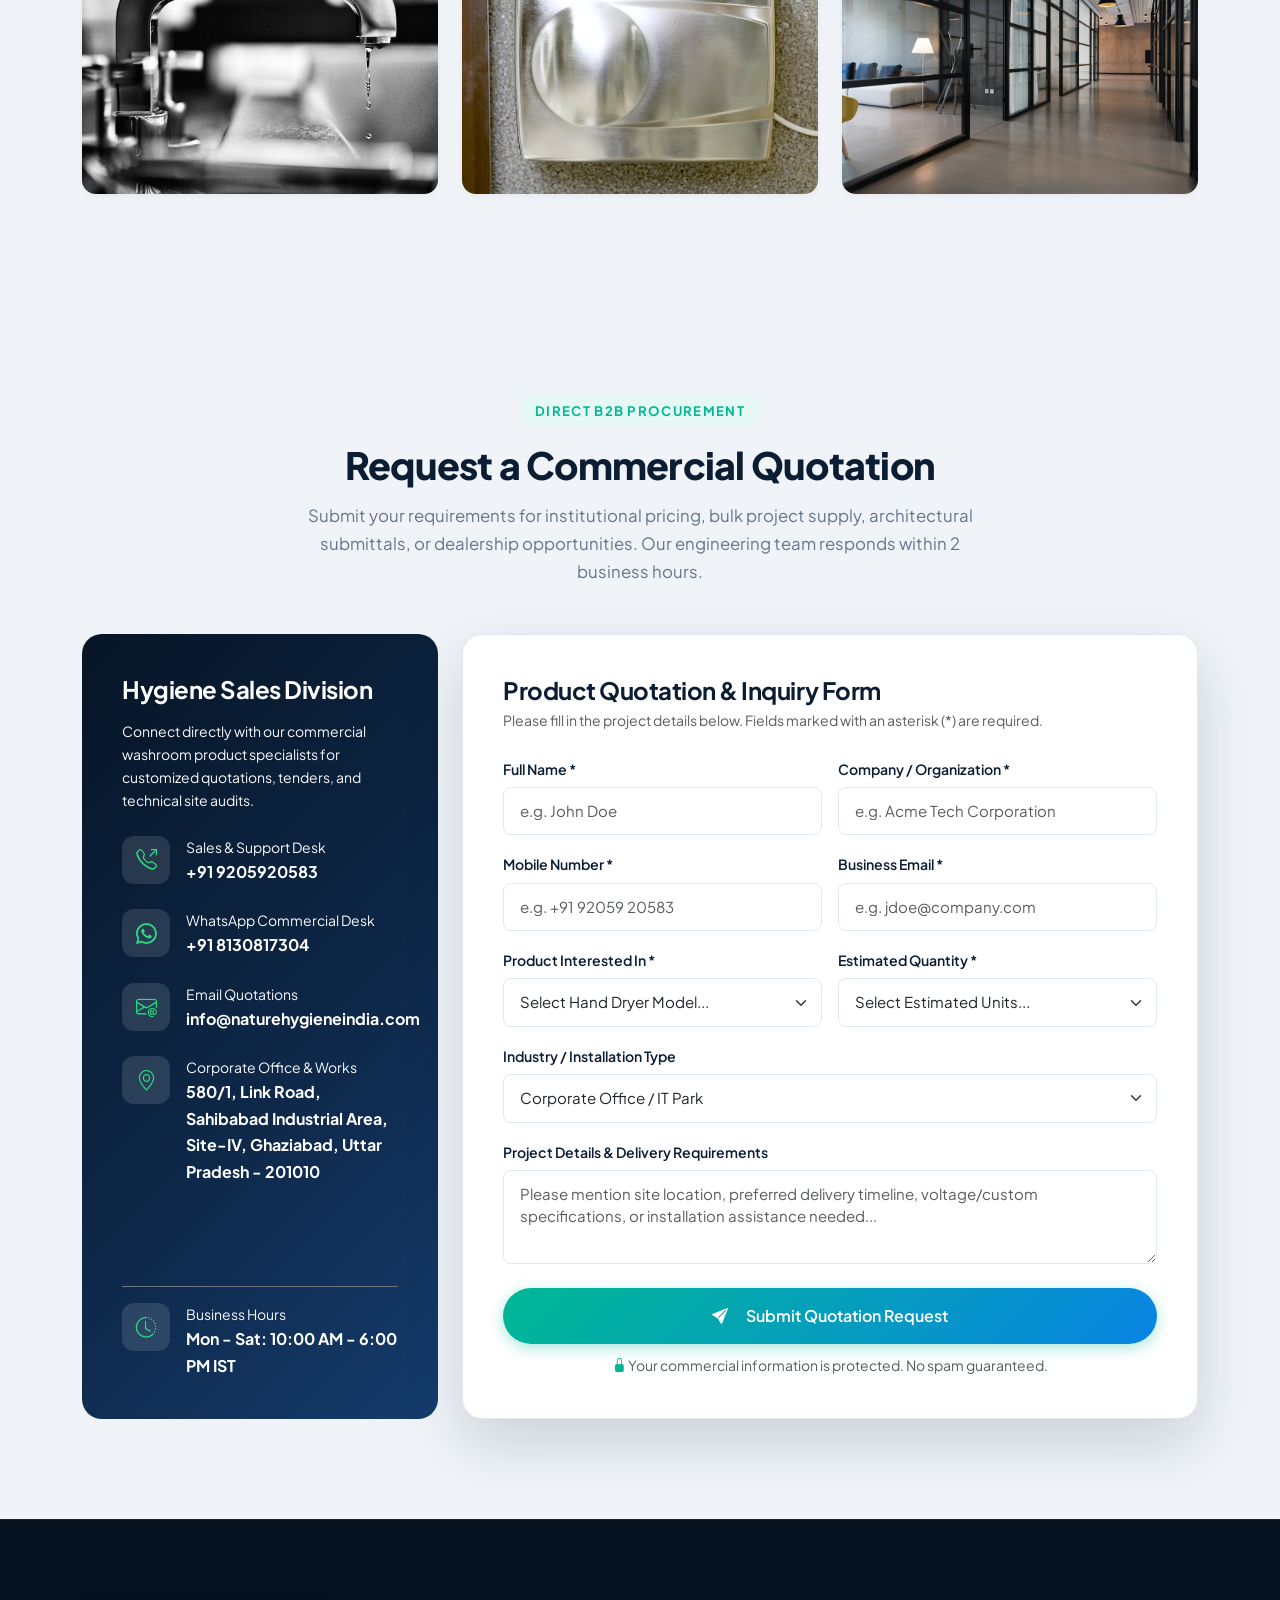
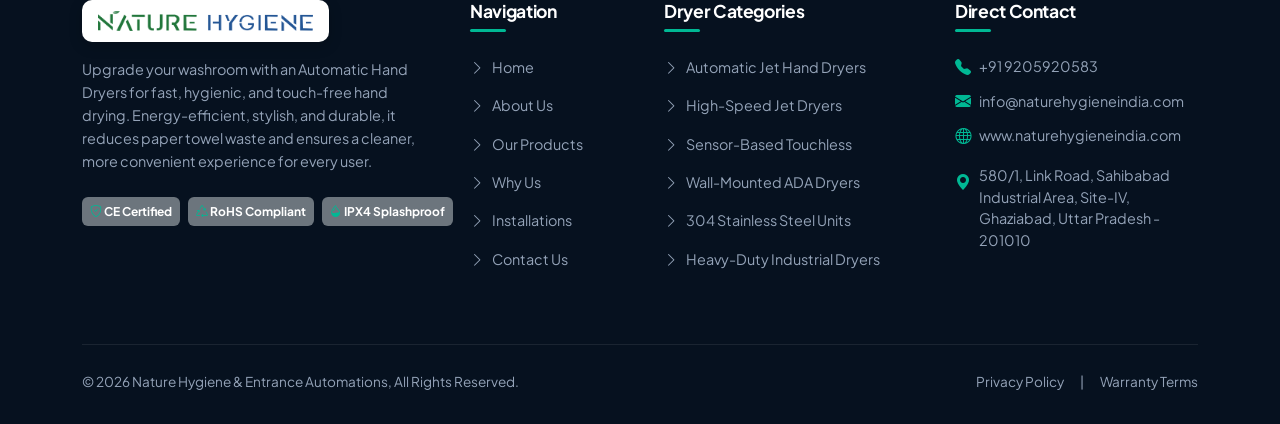
==== commit dd39703f: "modificaiton kiya hai" ====
--- a/index.html
+++ b/index.html
@@ -40,6 +40,7 @@
 
   <!-- Custom Stylesheet -->
   <link rel="stylesheet" href="style.css">
+  <link rel="stylesheet" href="product.css">
 </head>
 
 <body data-bs-spy="scroll" data-bs-target="#navbarMain" data-bs-offset="100" tabindex="0">
@@ -49,7 +50,7 @@
     <div class="container d-flex justify-content-between align-items-center">
       <div class="d-flex align-items-center gap-4">
         <span><i class="bi bi-shield-check text-teal me-1"></i> ISO 9001:2018 & CE Certified Hand Dryers</span>
-        <span><i class="bi bi-truck text-teal me-1"></i> Nationwide Supply & Bulk Commercial Discounts</span>
+        <span><i class="bi bi-patch-check text-teal me-1"></i> INDIA'S TRUSTED HYGIENE SOLUTIONS PARTNER</span>
       </div>
       <div class="d-flex align-items-center gap-3">
         <a href="tel:+919205920583" class="text-decoration-none">
@@ -78,13 +79,14 @@
       <div class="collapse navbar-collapse" id="navContent">
         <ul class="navbar-nav ms-auto mb-2 mb-lg-0 align-items-lg-center">
           <li class="nav-item"><a class="nav-link active" href="#home">Home</a></li>
+          <li class="nav-divider d-none d-lg-flex" aria-hidden="true">|</li>
           <li class="nav-item"><a class="nav-link" href="#about">About</a></li>
+          <li class="nav-divider d-none d-lg-flex" aria-hidden="true">|</li>
           <li class="nav-item"><a class="nav-link" href="#products">Products</a></li>
-          <li class="nav-item"><a class="nav-link" href="#features">Features</a></li>
-          <li class="nav-item"><a class="nav-link" href="#applications">Applications</a></li>
+          <li class="nav-divider d-none d-lg-flex" aria-hidden="true">|</li>
           <li class="nav-item"><a class="nav-link" href="#why-choose">Why Us</a></li>
+          <li class="nav-divider d-none d-lg-flex" aria-hidden="true">|</li>
           <li class="nav-item"><a class="nav-link" href="#gallery">Gallery</a></li>
-          <li class="nav-item"><a class="nav-link" href="#faq">FAQ</a></li>
           <li class="nav-item ms-lg-3 mt-2 mt-lg-0">
             <a class="btn btn-primary-custom btn-sm-custom" href="#contact">
               <i class="bi bi-file-earmark-text"></i> Get a Quote
@@ -111,9 +113,8 @@
             Smart Automatic Hand Dryers for <span class="highlight">Modern Hygiene.</span>
           </h1>
           <p class="hero-subtext">
-            Elevate commercial washrooms with zero-touch infrared sensor hand dryers. Experience rapid 7-second
-            dual-blade drying, medical-grade HEPA air filtration, and up to 90% energy cost reduction compared to paper
-            towels.
+            Nature Hygiene offering a range of premium world class Hand Dryers with high quality, ecofriendly and
+            innovative technology.
           </p>
 
           <div class="hero-badges-row">
@@ -125,9 +126,6 @@
             </div>
             <div class="hero-pill-badge">
               <i class="bi bi-tree"></i> 90% Cost & Waste Cut
-            </div>
-            <div class="hero-pill-badge">
-              <i class="bi bi-shield-lock"></i> Dual HEPA H13 Filter
             </div>
           </div>
 
@@ -143,59 +141,11 @@
 
         <div class="col-lg-5 hero-visual-wrapper">
           <div class="hero-main-card">
-            <!-- Floating Highlights -->
-            <div class="floating-badge floating-badge-1">
-              <div class="floating-icon-wrap">
-                <i class="bi bi-speedometer2"></i>
-              </div>
-              <div>
-                <strong>100 m/s Air Velocity</strong>
-                <span>Instant 7-second drying</span>
-              </div>
-            </div>
-
-            <div class="floating-badge floating-badge-2">
-              <div class="floating-icon-wrap">
-                <i class="bi bi-shield-check"></i>
-              </div>
-              <div>
-                <strong>99.97% Sterilized</strong>
-                <span>Medical-grade HEPA filter</span>
-              </div>
-            </div>
-
             <!-- Product Showcase Graphic -->
             <div class="hero-image-box">
-              <svg viewBox="0 0 200 240" class="hero-product-img" xmlns="http://www.w3.org/2000/svg">
-                <defs>
-                  <linearGradient id="heroJetGrad" x1="0%" y1="0%" x2="100%" y2="100%">
-                    <stop offset="0%" stop-color="#ffffff" />
-                    <stop offset="60%" stop-color="#e2e8f0" />
-                    <stop offset="100%" stop-color="#cbd5e1" />
-                  </linearGradient>
-                  <linearGradient id="heroCavityGrad" x1="0%" y1="0%" x2="0%" y2="100%">
-                    <stop offset="0%" stop-color="#0b1d33" />
-                    <stop offset="100%" stop-color="#1e293b" />
-                  </linearGradient>
-                </defs>
-                <rect x="35" y="15" width="130" height="210" rx="22" fill="url(#heroJetGrad)" stroke="#64748b"
-                  stroke-width="2.5" />
-                <path d="M 52 40 C 52 30, 148 30, 148 40 L 142 165 C 142 180, 58 180, 58 165 Z"
-                  fill="url(#heroCavityGrad)" />
-                <line x1="62" y1="65" x2="62" y2="145" stroke="#00b894" stroke-width="3" stroke-linecap="round"
-                  stroke-dasharray="4,4" />
-                <line x1="138" y1="65" x2="138" y2="145" stroke="#00b894" stroke-width="3" stroke-linecap="round"
-                  stroke-dasharray="4,4" />
-                <path d="M 75 95 Q 100 105 75 115" stroke="#38bdf8" stroke-width="2.5" fill="none" />
-                <path d="M 125 95 Q 100 105 125 115" stroke="#38bdf8" stroke-width="2.5" fill="none" />
-                <rect x="62" y="190" width="76" height="24" rx="6" fill="#0b1d33" stroke="#00b894" stroke-width="1.5" />
-                <text x="100" y="206" font-size="7" font-weight="700" fill="#38bdf8" text-anchor="middle"
-                  font-family="sans-serif">SMART DRAIN 800ml</text>
-                <circle cx="100" cy="27" r="4" fill="#00b894" />
-              </svg>
-              <div class="mt-3">
-                <h5 class="text-navy mb-0">AeroJet Dual-Blade Pro</h5>
-                <small class="text-teal font-weight-bold">Model: HD-AJ920 | Flagship Commercial</small>
+              <div class="hero-photo-wrapper">
+                <img src="images/hero-hand-dryer.jpg" alt="Nature Hygiene Smart Automatic Hand Dryer"
+                  class="hero-photo-img">
               </div>
             </div>
           </div>
@@ -254,17 +204,8 @@
       <div class="row align-items-center g-5">
         <div class="col-lg-6">
           <div class="about-image-card">
-            <img src="https://images.unsplash.com/photo-1584622650111-993a426fbf0a?auto=format&fit=crop&w=1000&q=80"
-              alt="Modern Commercial Washroom" class="about-main-img">
-            <div class="about-badge-card">
-              <div class="d-flex align-items-center gap-3">
-                <i class="bi bi-award text-teal fs-2"></i>
-                <div>
-                  <h6 class="mb-0 text-white font-weight-bold">Engineered for Zero-Contact Commercial Hygiene</h6>
-                  <small class="text-light">Eliminating bacteria reservoirs and wet paper towel waste since 2012</small>
-                </div>
-              </div>
-            </div>
+            <img src="images/about-hand-dryer.jpg" alt="Commercial Automatic Hand Dryer in Modern Restroom"
+              class="about-main-img" loading="lazy">
           </div>
         </div>
 
@@ -272,10 +213,11 @@
           <div class="section-tag">About Our Solutions</div>
           <h2 class="section-title text-navy">Revolutionizing Commercial Restroom Hygiene & Efficiency</h2>
           <p class="mb-4">
-            At Smart Automatic Hand Dryers, we engineer high-performance, touchless hand drying appliances exclusively
-            for modern facilities. From high-throughput international airports and Fortune 500 corporate towers to
-            sterile healthcare environments, our solutions deliver supreme hand-drying speed, surgical hygiene, and
-            long-term operating cost savings.
+            At Smart Automatic Hand Dryers, we deliver advanced touch-free hand-drying solutions designed for modern
+            commercial spaces. From busy airports and corporate offices to hospitals and healthcare facilities, our
+            high-speed dryers ensure superior hygiene, rapid drying, energy efficiency, and reliable performance—helping
+            businesses reduce operational costs while creating cleaner, smarter, and more sustainable washroom
+            environments.
           </p>
 
           <div class="row g-3">
@@ -313,7 +255,7 @@
 
             <div class="col-sm-6">
               <div class="about-feature-box">
-                <div class="about-icon"><i class="bi bi-leaf"></i></div>
+                <div class="about-icon"><i class="fa-solid fa-leaf"></i></div>
                 <div>
                   <h6 class="text-navy mb-1 font-weight-bold">Eco & LEED Friendly</h6>
                   <p class="small text-muted mb-0">Uses 85% less energy than warm air dryers and eliminates landfill
@@ -336,31 +278,16 @@
   <!-- 3. Our Products Section -->
   <section id="products" class="section-padding bg-navy-light">
     <div class="container">
-      <div class="text-center mb-4">
-        <div class="section-tag">Hygiene Engineering Showcase</div>
-        <h2 class="section-title text-navy">Our Automatic Hand Dryer Models</h2>
-        <p class="section-subtitle">
-          Explore our specialized lineup of commercial hand dryers. From hands-in jet air blades to low-profile ADA
-          stainless steel units, each model is engineered for durability, speed, and energy efficiency.
+      <div class="text-center mb-5">
+        <div class="explore-tag-wrapper">
+          <span class="explore-line"></span>
+          <span class="explore-text">EXPLORE</span>
+          <span class="explore-line"></span>
+        </div>
+        <h2 class="section-title text-navy text-uppercase fw-bold mb-3" style="letter-spacing: 0.5px;">OUR HAND DRYER RANGE</h2>
+        <p class="section-subtitle mx-auto" style="max-width: 720px; color: #5f676c;">
+          Choose The Right Series For Your Facility
         </p>
-      </div>
-
-      <!-- Live Search Bar -->
-      <div class="product-search-box">
-        <i class="bi bi-search"></i>
-        <input type="text" id="productSearchInput" placeholder="Search hand dryers by model, material, feature..."
-          aria-label="Search Hand Dryers">
-      </div>
-
-      <!-- Product Usage & Category Filters -->
-      <div class="products-filter-wrapper">
-        <button class="filter-btn active" data-filter="all">All Models</button>
-        <button class="filter-btn" data-filter="low">0-100 usage per day</button>
-        <button class="filter-btn" data-filter="medium">100-500 usage per day</button>
-        <button class="filter-btn" data-filter="high">Above 500 usage per day</button>
-        <button class="filter-btn" data-filter="jet">Jet Dryers</button>
-        <button class="filter-btn" data-filter="stainless">Stainless Steel</button>
-        <button class="filter-btn" data-filter="abs">ABS &amp; ADA Slim</button>
       </div>
 
       <!-- Products Grid Container (Populated via script.js in 3-Column Studio Showcase Layout) -->
@@ -370,203 +297,7 @@
     </div>
   </section>
 
-  <!-- 4. Product Features Section -->
-  <section id="features" class="section-padding">
-    <div class="container">
-      <div class="text-center mb-5">
-        <div class="section-tag">Superior Technology</div>
-        <h2 class="section-title text-navy">Engineered for High-Performance Washrooms</h2>
-        <p class="section-subtitle">
-          Every component in our automatic hand dryers is purpose-built to deliver touchless convenience, whisper-quiet
-          operation, and bulletproof commercial durability.
-        </p>
-      </div>
-
-      <div class="row g-4">
-        <!-- Feature 1 -->
-        <div class="col-lg-3 col-md-6">
-          <div class="feature-box">
-            <div class="feature-icon-wrapper"><i class="bi bi-hand-index-thumb"></i></div>
-            <h5 class="feature-title text-navy">Touch-Free IR Sensor</h5>
-            <p class="feature-desc">Microchip infrared optical sensors detect hands in 0.2 seconds, ensuring 100%
-              contactless operation and preventing cross-contamination.</p>
-          </div>
-        </div>
-
-        <!-- Feature 2 -->
-        <div class="col-lg-3 col-md-6">
-          <div class="feature-box">
-            <div class="feature-icon-wrapper"><i class="bi bi-wind"></i></div>
-            <h5 class="feature-title text-navy">High-Speed Air Drying</h5>
-            <p class="feature-desc">Proprietary dynamic turbine motors propel air at up to 105 m/s, stripping water from
-              hands in as fast as 7 to 9 seconds.</p>
-          </div>
-        </div>
-
-        <!-- Feature 3 -->
-        <div class="col-lg-3 col-md-6">
-          <div class="feature-box">
-            <div class="feature-icon-wrapper"><i class="bi bi-lightning-charge"></i></div>
-            <h5 class="feature-title text-navy">Energy-Efficient Power</h5>
-            <p class="feature-desc">Smart temperature sensors modulate heating elements based on ambient climate,
-              slashing energy consumption by up to 85%.</p>
-          </div>
-        </div>
-
-        <!-- Feature 4 -->
-        <div class="col-lg-3 col-md-6">
-          <div class="feature-box">
-            <div class="feature-icon-wrapper"><i class="bi bi-toggle2-on"></i></div>
-            <h5 class="feature-title text-navy">Automatic ON/OFF Shutoff</h5>
-            <p class="feature-desc">Integrated 45-second safety timer automatically shuts off the unit if sensor is
-              accidentally blocked, preventing power waste and overheating.</p>
-          </div>
-        </div>
-
-        <!-- Feature 5 -->
-        <div class="col-lg-3 col-md-6">
-          <div class="feature-box">
-            <div class="feature-icon-wrapper"><i class="bi bi-gear-wide-connected"></i></div>
-            <h5 class="feature-title text-navy">Low Maintenance Design</h5>
-            <p class="feature-desc">Long-life brushless DC motors eliminate carbon brush wear and tear, boasting an
-              operational lifespan exceeding 500,000 cycles.</p>
-          </div>
-        </div>
-
-        <!-- Feature 6 -->
-        <div class="col-lg-3 col-md-6">
-          <div class="feature-box">
-            <div class="feature-icon-wrapper"><i class="bi bi-aspect-ratio"></i></div>
-            <h5 class="feature-title text-navy">Modern & Compact Profile</h5>
-            <p class="feature-desc">Sleek ergonomic aesthetics and ADA barrier-free options designed to fit seamlessly
-              into luxury or space-constrained restrooms.</p>
-          </div>
-        </div>
-
-        <!-- Feature 7 -->
-        <div class="col-lg-3 col-md-6">
-          <div class="feature-box">
-            <div class="feature-icon-wrapper"><i class="bi bi-shield-shaded"></i></div>
-            <h5 class="feature-title text-navy">Durable Body Construction</h5>
-            <p class="feature-desc">Crafted with heavy-gauge AISI 304 stainless steel or fire-retardant UV-stabilized
-              ABS for unmatched vandal and impact resistance.</p>
-          </div>
-        </div>
-
-        <!-- Feature 8 -->
-        <div class="col-lg-3 col-md-6">
-          <div class="feature-box">
-            <div class="feature-icon-wrapper"><i class="bi bi-shield-check"></i></div>
-            <h5 class="feature-title text-navy">Dual HEPA Air Purification</h5>
-            <p class="feature-desc">Medical-grade H13 HEPA filters trap 99.97% of airborne microbes, ensuring only pure,
-              sterile air touches clean hands.</p>
-          </div>
-        </div>
-      </div>
-    </div>
-  </section>
-
-  <!-- 5. Applications / Industries Section -->
-  <section id="applications" class="section-padding bg-navy-light">
-    <div class="container">
-      <div class="text-center mb-5">
-        <div class="section-tag">Tailored for Every Sector</div>
-        <h2 class="section-title text-navy">Applications Across Key Industries</h2>
-        <p class="section-subtitle">
-          Our automatic hand dryers are the gold standard for facility managers, architects, and contractors across
-          high-traffic commercial environments.
-        </p>
-      </div>
-
-      <div class="row g-4">
-        <!-- Application 1 -->
-        <div class="col-lg-4 col-md-6">
-          <div class="app-card">
-            <img src="https://images.unsplash.com/photo-1497366216548-37526070297c?auto=format&fit=crop&w=700&q=80"
-              alt="Corporate Offices Hand Dryers">
-            <div class="app-card-overlay">
-              <div class="app-badge-icon"><i class="bi bi-building"></i></div>
-              <h4 class="app-title">Corporate Offices & IT Parks</h4>
-              <p class="app-desc">Eliminate unsightly paper towel piles in executive washrooms while reducing cleaning
-                labor and janitorial overhead.</p>
-            </div>
-          </div>
-        </div>
-
-        <!-- Application 2 -->
-        <div class="col-lg-4 col-md-6">
-          <div class="app-card">
-            <img src="https://images.unsplash.com/photo-1590381105924-c72589b9ef3f?auto=format&fit=crop&w=700&q=80"
-              alt="Hotels and Restaurants Hand Dryers">
-            <div class="app-card-overlay">
-              <div class="app-badge-icon"><i class="bi bi-cup-hot"></i></div>
-              <h4 class="app-title">Hotels & Fine Dining Restaurants</h4>
-              <p class="app-desc">Provide luxury guests with whisper-quiet, architecturally styled matte black and
-                brushed stainless steel hand dryers.</p>
-            </div>
-          </div>
-        </div>
-
-        <!-- Application 3 -->
-        <div class="col-lg-4 col-md-6">
-          <div class="app-card">
-            <img src="https://images.unsplash.com/photo-1519494026892-80bbd2d6fd0d?auto=format&fit=crop&w=700&q=80"
-              alt="Hospitals and Healthcare Facilities">
-            <div class="app-card-overlay">
-              <div class="app-badge-icon"><i class="bi bi-hospital"></i></div>
-              <h4 class="app-title">Hospitals & Healthcare Facilities</h4>
-              <p class="app-desc">Zero-touch HEPA-filtered air stream ensures strict compliance with infection control
-                and clinical hygiene regulations.</p>
-            </div>
-          </div>
-        </div>
-
-        <!-- Application 4 -->
-        <div class="col-lg-4 col-md-6">
-          <div class="app-card">
-            <img src="https://images.unsplash.com/photo-1567449303078-57ad995bd301?auto=format&fit=crop&w=700&q=80"
-              alt="Shopping Malls and Retail Hubs">
-            <div class="app-card-overlay">
-              <div class="app-badge-icon"><i class="bi bi-bag"></i></div>
-              <h4 class="app-title">Shopping Malls & Entertainment</h4>
-              <p class="app-desc">Cater to heavy weekend visitor traffic without running out of paper towels or
-                experiencing clogged washroom plumbing.</p>
-            </div>
-          </div>
-        </div>
-
-        <!-- Application 5 -->
-        <div class="col-lg-4 col-md-6">
-          <div class="app-card">
-            <img src="https://images.unsplash.com/photo-1542296332-2e4473faf563?auto=format&fit=crop&w=700&q=80"
-              alt="Airports and Transit Terminals">
-            <div class="app-card-overlay">
-              <div class="app-badge-icon"><i class="bi bi-airplane"></i></div>
-              <h4 class="app-title">Airports & Metro Transit Hubs</h4>
-              <p class="app-desc">High-throughput jet dryers capable of drying thousands of travelers' hands around the
-                clock with zero downtime.</p>
-            </div>
-          </div>
-        </div>
-
-        <!-- Application 6 -->
-        <div class="col-lg-4 col-md-6">
-          <div class="app-card">
-            <img src="https://images.unsplash.com/photo-1523050854058-8df90110c9f1?auto=format&fit=crop&w=700&q=80"
-              alt="Educational Institutions">
-            <div class="app-card-overlay">
-              <div class="app-badge-icon"><i class="bi bi-mortarboard"></i></div>
-              <h4 class="app-title">Schools & Universities</h4>
-              <p class="app-desc">Vandal-resistant stainless steel housings withstand rough usage while teaching
-                sustainable eco-friendly hygiene habits.</p>
-            </div>
-          </div>
-        </div>
-      </div>
-    </div>
-  </section>
-
-  <!-- 6. Why Choose Us & Cost Comparison Calculator -->
+  <!-- 4. Why Choose Us & Cost Comparison Calculator -->
   <section id="why-choose" class="section-padding">
     <div class="container">
       <div class="row align-items-center g-5">
@@ -637,20 +368,20 @@
             </div>
 
             <div class="calc-result-box">
-              <span class="text-light small text-uppercase letter-spacing-1">Estimated Annual Savings</span>
-              <div id="calcSavingsDisplay" class="calc-savings-val">$2,775</div>
+              <span class="text-light small text-uppercase letter-spacing-1">Estimated Annual Savings (INR)</span>
+              <div id="calcSavingsDisplay" class="calc-savings-val">₹2,32,500</div>
               <div class="row pt-2 border-top border-secondary mt-2">
                 <div class="col-4">
                   <small class="text-light d-block">Cost Cut</small>
-                  <strong id="calcPercentDisplay" class="text-white">93%</strong>
+                  <strong id="calcPercentDisplay" class="text-white">99%</strong>
                 </div>
                 <div class="col-4">
                   <small class="text-light d-block">Trees Saved</small>
-                  <strong id="calcTreesDisplay" class="text-white">23 Trees</strong>
+                  <strong id="calcTreesDisplay" class="text-white">23.4 Trees</strong>
                 </div>
                 <div class="col-4">
                   <small class="text-light d-block">Dryer Power</small>
-                  <strong id="calcDryerCostDisplay" class="text-white">$38/yr</strong>
+                  <strong id="calcDryerCostDisplay" class="text-white">₹1,890/yr</strong>
                 </div>
               </div>
             </div>
@@ -666,7 +397,7 @@
     </div>
   </section>
 
-  <!-- 7. Product Gallery Section -->
+  <!-- 5. Product Gallery Section -->
   <section id="gallery" class="section-padding bg-navy-light">
     <div class="container">
       <div class="text-center mb-5">
@@ -682,11 +413,10 @@
         <!-- Gallery Item 1 -->
         <div class="col-lg-4 col-md-6">
           <div class="gallery-item" onclick="openGalleryModal(0)">
-            <img src="https://images.unsplash.com/photo-1584622650111-993a426fbf0a?auto=format&fit=crop&w=700&q=80"
-              alt="Dual-Blade AeroJet in Corporate Tech Park">
+            <img src="images/gallery-1.jpg" alt="Automatic Hand Dryer in Corporate Tech Park" loading="lazy">
             <div class="gallery-hover-overlay">
               <i class="bi bi-zoom-in"></i>
-              <span>Dual-Blade Jet Dryer</span>
+              <span>Automatic Hand Dryer</span>
               <small class="text-light">Corporate Tech Park</small>
             </div>
           </div>
@@ -695,12 +425,11 @@
         <!-- Gallery Item 2 -->
         <div class="col-lg-4 col-md-6">
           <div class="gallery-item" onclick="openGalleryModal(1)">
-            <img src="https://images.unsplash.com/photo-1620626011761-996317b8d101?auto=format&fit=crop&w=700&q=80"
-              alt="TurboBlast Stainless Steel in Luxury Hotel">
+            <img src="images/gallery-2.jpg" alt="Stainless Steel Hand Dryer in Luxury Hotel" loading="lazy">
             <div class="gallery-hover-overlay">
               <i class="bi bi-zoom-in"></i>
-              <span>Stainless Steel TurboBlast</span>
-              <small class="text-light">Luxury 5-Star Hotel</small>
+              <span>Stainless Steel Dryer</span>
+              <small class="text-light">Luxury Hotel Restroom</small>
             </div>
           </div>
         </div>
@@ -708,8 +437,7 @@
         <!-- Gallery Item 3 -->
         <div class="col-lg-4 col-md-6">
           <div class="gallery-item" onclick="openGalleryModal(2)">
-            <img src="https://images.unsplash.com/photo-1507089947368-19c1da9775ae?auto=format&fit=crop&w=700&q=80"
-              alt="Executive Matte Black Series in VIP Airport Lounge">
+            <img src="images/gallery-3.jpg" alt="Executive Matte Black Series in VIP Airport Lounge" loading="lazy">
             <div class="gallery-hover-overlay">
               <i class="bi bi-zoom-in"></i>
               <span>Executive Matte Black</span>
@@ -721,8 +449,7 @@
         <!-- Gallery Item 4 -->
         <div class="col-lg-4 col-md-6">
           <div class="gallery-item" onclick="openGalleryModal(3)">
-            <img src="https://images.unsplash.com/photo-1517646287270-a5a9ca602e5c?auto=format&fit=crop&w=700&q=80"
-              alt="TitanForce Heavy Duty in International Transit Hub">
+            <img src="images/gallery-4.jpg" alt="TitanForce Heavy Duty in International Transit Hub" loading="lazy">
             <div class="gallery-hover-overlay">
               <i class="bi bi-zoom-in"></i>
               <span>TitanForce Industrial</span>
@@ -734,8 +461,7 @@
         <!-- Gallery Item 5 -->
         <div class="col-lg-4 col-md-6">
           <div class="gallery-item" onclick="openGalleryModal(4)">
-            <img src="https://images.unsplash.com/photo-1519494026892-80bbd2d6fd0d?auto=format&fit=crop&w=700&q=80"
-              alt="PureTouch Contactless Dryer in Medical Facility">
+            <img src="images/gallery-5.jpg" alt="PureTouch Contactless Dryer in Medical Facility" loading="lazy">
             <div class="gallery-hover-overlay">
               <i class="bi bi-zoom-in"></i>
               <span>PureTouch IR Sensor</span>
@@ -747,8 +473,7 @@
         <!-- Gallery Item 6 -->
         <div class="col-lg-4 col-md-6">
           <div class="gallery-item" onclick="openGalleryModal(5)">
-            <img src="https://images.unsplash.com/photo-1497366754035-f200968a6e72?auto=format&fit=crop&w=700&q=80"
-              alt="SlimLine ADA Low-Profile Dryer in University Complex">
+            <img src="images/gallery-6.jpg" alt="SlimLine ADA Low-Profile Dryer in University Complex" loading="lazy">
             <div class="gallery-hover-overlay">
               <i class="bi bi-zoom-in"></i>
               <span>SlimLine ADA Compliant</span>
@@ -760,146 +485,7 @@
     </div>
   </section>
 
-  <!-- 8. Frequently Asked Questions (FAQ) Section -->
-  <section id="faq" class="section-padding">
-    <div class="container">
-      <div class="text-center mb-5">
-        <div class="section-tag">Got Questions?</div>
-        <h2 class="section-title text-navy">Frequently Asked Questions</h2>
-        <p class="section-subtitle">
-          Find answers to common queries regarding automatic hand dryer technology, energy consumption, installation,
-          and procurement.
-        </p>
-      </div>
-
-      <div class="row justify-content-center">
-        <div class="col-lg-8">
-          <div class="accordion custom-accordion" id="handDryerFaq">
-            <!-- Question 1 -->
-            <div class="accordion-item">
-              <h2 class="accordion-header" id="faqHeadingOne">
-                <button class="accordion-button" type="button" data-bs-toggle="collapse"
-                  data-bs-target="#faqCollapseOne" aria-expanded="true" aria-controls="faqCollapseOne">
-                  <i class="bi bi-question-circle text-teal me-2"></i> How does an automatic hand dryer work?
-                </button>
-              </h2>
-              <div id="faqCollapseOne" class="accordion-collapse collapse show" aria-labelledby="faqHeadingOne"
-                data-bs-parent="#handDryerFaq">
-                <div class="accordion-body">
-                  An automatic hand dryer utilizes an infrared (IR) optical sensor beam. When hands enter the detection
-                  zone (typically 10-15 cm below or inside the chamber), the optical reflection triggers an internal
-                  microchip relay that instantly fires the high-speed brushless turbine motor. High-velocity air is
-                  blown across hands to rapidly sweep droplets away. When hands are withdrawn, the sensor deactivates
-                  within 0.5 seconds, saving electricity.
-                </div>
-              </div>
-            </div>
-
-            <!-- Question 2 -->
-            <div class="accordion-item">
-              <h2 class="accordion-header" id="faqHeadingTwo">
-                <button class="accordion-button collapsed" type="button" data-bs-toggle="collapse"
-                  data-bs-target="#faqCollapseTwo" aria-expanded="false" aria-controls="faqCollapseTwo">
-                  <i class="bi bi-question-circle text-teal me-2"></i> How much electricity does an eco hand dryer
-                  consume?
-                </button>
-              </h2>
-              <div id="faqCollapseTwo" class="accordion-collapse collapse" aria-labelledby="faqHeadingTwo"
-                data-bs-parent="#handDryerFaq">
-                <div class="accordion-body">
-                  Modern high-speed hand dryers operate at between 800W and 1200W, and dry hands in just 7 to 10
-                  seconds. In contrast, older conventional warm-air dryers ran at 2400W for 35 to 45 seconds. Because
-                  drying time is reduced by 75% and motor wattage is halved, our dryers consume up to 85% to 90% less
-                  electricity, costing less than $0.0005 per individual hand dry.
-                </div>
-              </div>
-            </div>
-
-            <!-- Question 3 -->
-            <div class="accordion-item">
-              <h2 class="accordion-header" id="faqHeadingThree">
-                <button class="accordion-button collapsed" type="button" data-bs-toggle="collapse"
-                  data-bs-target="#faqCollapseThree" aria-expanded="false" aria-controls="faqCollapseThree">
-                  <i class="bi bi-question-circle text-teal me-2"></i> What is the typical drying time compared to older
-                  warm air dryers?
-                </button>
-              </h2>
-              <div id="faqCollapseThree" class="accordion-collapse collapse" aria-labelledby="faqHeadingThree"
-                data-bs-parent="#handDryerFaq">
-                <div class="accordion-body">
-                  Traditional push-button dryers relied on high-wattage heating coils to evaporate moisture, taking 30
-                  to 45 seconds. Our high-velocity jet air dryers utilize 90 to 105 m/s air speed to mechanically strip
-                  and shear water droplets off skin in just <strong>7 to 10 seconds</strong>, preventing washroom queues
-                  and wet hands.
-                </div>
-              </div>
-            </div>
-
-            <!-- Question 4 -->
-            <div class="accordion-item">
-              <h2 class="accordion-header" id="faqHeadingFour">
-                <button class="accordion-button collapsed" type="button" data-bs-toggle="collapse"
-                  data-bs-target="#faqCollapseFour" aria-expanded="false" aria-controls="faqCollapseFour">
-                  <i class="bi bi-question-circle text-teal me-2"></i> Are these hand dryers suitable for high-traffic
-                  commercial and industrial use?
-                </button>
-              </h2>
-              <div id="faqCollapseFour" class="accordion-collapse collapse" aria-labelledby="faqHeadingFour"
-                data-bs-parent="#handDryerFaq">
-                <div class="accordion-body">
-                  Yes, absolutely. Models such as our <strong>DuraSteel 304</strong> and <strong>TitanForce Industrial
-                    Max</strong> feature heavy-gauge drawn AISI 304 stainless steel or cast aluminum alloy shells,
-                  tamper-proof Torx security screws, and industrial-grade brushless motors designed for continuous 24/7
-                  duty cycles exceeding 500,000 uses per year.
-                </div>
-              </div>
-            </div>
-
-            <!-- Question 5 -->
-            <div class="accordion-item">
-              <h2 class="accordion-header" id="faqHeadingFive">
-                <button class="accordion-button collapsed" type="button" data-bs-toggle="collapse"
-                  data-bs-target="#faqCollapseFive" aria-expanded="false" aria-controls="faqCollapseFive">
-                  <i class="bi bi-question-circle text-teal me-2"></i> Are automatic hand dryers more hygienic than
-                  paper towels?
-                </button>
-              </h2>
-              <div id="faqCollapseFive" class="accordion-collapse collapse" aria-labelledby="faqHeadingFive"
-                data-bs-parent="#handDryerFaq">
-                <div class="accordion-body">
-                  Yes. Our dryers are equipped with dual medical-grade H13 HEPA filters that capture 99.97% of airborne
-                  bacteria and viruses before the air reaches hands. Touchless IR operation eliminates common
-                  touchpoints on paper towel dispensers. Furthermore, paper towels frequently overflow waste bins,
-                  harbor damp bacterial colonies, and cause costly sewer line clogs.
-                </div>
-              </div>
-            </div>
-
-            <!-- Question 6 -->
-            <div class="accordion-item">
-              <h2 class="accordion-header" id="faqHeadingSix">
-                <button class="accordion-button collapsed" type="button" data-bs-toggle="collapse"
-                  data-bs-target="#faqCollapseSix" aria-expanded="false" aria-controls="faqCollapseSix">
-                  <i class="bi bi-question-circle text-teal me-2"></i> How can I request a formal quotation or bulk
-                  pricing?
-                </button>
-              </h2>
-              <div id="faqCollapseSix" class="accordion-collapse collapse" aria-labelledby="faqHeadingSix"
-                data-bs-parent="#handDryerFaq">
-                <div class="accordion-body">
-                  You can submit your requirements directly using our Enquiry Form below or contact our commercial sales
-                  desk. We provide formal GST/VAT invoices, volume-tiered discounts for contractors, architectural
-                  BIM/CAD specifications, and Pan-National door-to-door delivery within 24-48 hours.
-                </div>
-              </div>
-            </div>
-          </div>
-        </div>
-      </div>
-    </div>
-  </section>
-
-  <!-- 9. Contact / Enquiry Section -->
+  <!-- 6. Contact / Enquiry Section -->
   <section id="contact" class="section-padding bg-navy-light">
     <div class="container">
       <div class="text-center mb-5">
@@ -933,8 +519,8 @@
               <div class="contact-quick-icon"><i class="bi bi-whatsapp"></i></div>
               <div>
                 <small class="text-light d-block">WhatsApp Commercial Desk</small>
-                <a href="https://wa.me/919205920583" target="_blank"
-                  class="text-white font-weight-bold text-decoration-none">+91 9205920583</a>
+                <a href="https://wa.me/918130817304" target="_blank"
+                  class="text-white font-weight-bold text-decoration-none">+91 8130817304</a>
               </div>
             </div>
 
@@ -950,9 +536,9 @@
             <div class="contact-quick-item">
               <div class="contact-quick-icon"><i class="bi bi-geo-alt"></i></div>
               <div>
-                <small class="text-light d-block">Corporate Headquarters</small>
-                <span class="text-white font-weight-bold">Industrial Hygiene Tech Center, 450 Commerce Blvd, Suite
-                  800</span>
+                <small class="text-light d-block">Corporate Office & Works</small>
+                <span class="text-white font-weight-bold">580/1, Link Road, Sahibabad Industrial Area, Site-IV,
+                  Ghaziabad, Uttar Pradesh - 201010</span>
               </div>
             </div>
 
@@ -960,7 +546,7 @@
               <div class="contact-quick-icon"><i class="bi bi-clock-history"></i></div>
               <div>
                 <small class="text-light d-block">Business Hours</small>
-                <span class="text-white font-weight-bold">Mon - Fri: 8:00 AM - 6:00 PM EST</span>
+                <span class="text-white font-weight-bold">Mon - Sat: 10:00 AM - 6:00 PM IST</span>
               </div>
             </div>
           </div>
@@ -1070,7 +656,7 @@
     </div>
   </section>
 
-  <!-- 10. Footer Section -->
+  <!-- 7. Footer Section -->
   <footer class="main-footer">
     <div class="container">
       <div class="row g-5">
@@ -1079,9 +665,10 @@
           <a href="#home" class="footer-logo-badge mb-3">
             <img src="images/Logo.png" alt="Nature Hygiene" class="footer-brand-logo">
           </a>
-          <p class="small text-muted mb-4">
-            Manufacturer and distributor of commercial-grade touchless automatic hand dryers. Delivering high
-            air-velocity, dual HEPA filtration, and sustainable hygiene for world-class facilities.
+          <p class="footer-desc mb-4">
+            Upgrade your washroom with an Automatic Hand Dryers for fast, hygienic, and touch-free hand drying.
+            Energy-efficient, stylish, and durable, it reduces paper towel waste and ensures a cleaner, more convenient
+            experience for every user.
           </p>
           <div class="d-flex gap-2 text-white">
             <span class="badge bg-secondary p-2"><i class="bi bi-shield-check text-teal"></i> CE Certified</span>
@@ -1097,8 +684,7 @@
             <li><a href="#home"><i class="bi bi-chevron-right"></i> Home</a></li>
             <li><a href="#about"><i class="bi bi-chevron-right"></i> About Us</a></li>
             <li><a href="#products"><i class="bi bi-chevron-right"></i> Our Products</a></li>
-            <li><a href="#features"><i class="bi bi-chevron-right"></i> Technology</a></li>
-            <li><a href="#applications"><i class="bi bi-chevron-right"></i> Applications</a></li>
+            <li><a href="#why-choose"><i class="bi bi-chevron-right"></i> Why Us</a></li>
             <li><a href="#gallery"><i class="bi bi-chevron-right"></i> Installations</a></li>
             <li><a href="#contact"><i class="bi bi-chevron-right"></i> Contact Us</a></li>
           </ul>
@@ -1135,7 +721,7 @@
             </li>
             <li class="d-flex align-items-start gap-2 mt-3">
               <i class="bi bi-geo-alt-fill text-teal mt-1"></i>
-              <small class="text-muted">450 Commerce Blvd, Suite 800, Industrial Park Center</small>
+              <span>580/1, Link Road, Sahibabad Industrial Area, Site-IV, Ghaziabad, Uttar Pradesh - 201010</span>
             </li>
           </ul>
         </div>
@@ -1143,14 +729,17 @@
 
       <!-- Copyright Notice -->
       <div class="footer-bottom d-flex flex-wrap justify-content-between align-items-center">
-        <p class="mb-0 text-muted small">&copy; 2026 Smart Automatic Hand Dryers. All Rights Reserved. Exclusively
-          dedicated to automatic hand dryer hygiene solutions.</p>
-        <div class="d-flex gap-3 small text-muted mt-2 mt-md-0">
-          <a href="#privacy" class="text-muted text-decoration-none"
+        <p class="mb-0">
+          <a href="https://naturehygieneindia.co.in/" target="_blank" rel="noopener noreferrer" class="text-decoration-none" title="Visit Nature Hygiene Official Website">
+            &copy; 2026 Nature Hygiene &amp; Entrance Automations, All Rights Reserved.
+          </a>
+        </p>
+        <div class="d-flex gap-3 mt-2 mt-md-0">
+          <a href="#privacy" class="text-decoration-none" style="color: #94a3b8;"
             onclick="alert('Privacy Policy: All customer and quotation request information is strictly confidential.')">Privacy
             Policy</a>
-          <span>|</span>
-          <a href="#terms" class="text-muted text-decoration-none"
+          <span style="color: #94a3b8;">|</span>
+          <a href="#terms" class="text-decoration-none" style="color: #94a3b8;"
             onclick="alert('Terms: Standard commercial manufacturer warranty applies to all purchased hand dryer units.')">Warranty
             Terms</a>
         </div>
@@ -1158,25 +747,22 @@
     </div>
   </footer>
 
-  <!-- Product Details Dynamic Modal -->
+  <!-- Product Details Dynamic Modal (E-Commerce Studio Format) -->
   <div class="modal fade" id="productModal" tabindex="-1" aria-labelledby="productModalLabel" aria-hidden="true">
-    <div class="modal-dialog modal-lg modal-dialog-centered">
-      <div class="modal-content border-0 shadow-lg" style="border-radius: var(--radius-lg);">
+    <div class="modal-dialog modal-xl modal-dialog-centered modal-dialog-scrollable">
+      <div class="modal-content border-0 shadow-lg" style="border-radius: var(--radius-lg); overflow: hidden;">
         <div class="modal-header border-bottom bg-light px-4 py-3">
-          <h5 class="modal-title text-navy font-weight-bold" id="productModalLabel">Product Details</h5>
+          <div class="d-flex align-items-center gap-2">
+            <h5 class="modal-title text-navy font-weight-bold mb-0" id="productModalLabel">Product</h5>
+          </div>
           <button type="button" class="btn-close shadow-none" data-bs-dismiss="modal" aria-label="Close"></button>
         </div>
-        <div class="modal-body p-4" id="productModalBody">
+        <div class="modal-body p-0" id="productModalBody">
           <!-- Populated dynamically via script.js -->
         </div>
-        <div class="modal-footer border-top bg-light px-4 py-3 d-flex justify-content-between">
-          <button type="button" class="btn btn-secondary-custom text-navy" data-bs-dismiss="modal"
-            style="background:#e2e8f0; border-color:#cbd5e1;">Close</button>
-          <button type="button" class="btn btn-primary-custom" id="modalEnquireBtn">
-            <i class="bi bi-file-earmark-text me-1"></i> Request Quote for this Model
-          </button>
-        </div>
-      </div>
+      </div>
+    </div>
+  </div>
     </div>
   </div>
 
@@ -1229,8 +815,14 @@
     </div>
   </div>
 
+  <!-- Product Modal Image Fullscreen Lightbox Overlay -->
+  <div id="productImgLightbox" class="product-img-lightbox" onclick="closeProductLightbox()">
+    <span class="lightbox-close-btn" title="Close (Esc)">&times;</span>
+    <img id="productImgLightboxSrc" src="" alt="Zoomed Product View" onclick="event.stopPropagation()">
+  </div>
+
   <!-- Floating WhatsApp Contact Button -->
-  <a href="https://wa.me/919205920583" id="floatingWhatsApp" class="floating-whatsapp" target="_blank"
+  <a href="https://wa.me/918130817304" id="floatingWhatsApp" class="floating-whatsapp" target="_blank"
     rel="noopener noreferrer" title="Chat on WhatsApp" aria-label="Chat on WhatsApp">
     <i class="bi bi-whatsapp"></i>
   </a>
--- a/style.css
+++ b/style.css
@@ -9,7 +9,7 @@
   --secondary-navy: #152d4d;
   --navy-light: #223f66;
   --navy-subtle: #f0f4f8;
-  
+
   --accent-teal: #00b894;
   --accent-teal-dark: #009677;
   --accent-teal-light: #e6f8f4;
@@ -23,7 +23,7 @@
   --text-light: #94a3b8;
   --border-color: #e2e8f0;
   --border-focus: #00b894;
-  
+
   --shadow-sm: 0 2px 6px rgba(11, 29, 51, 0.05);
   --shadow-md: 0 8px 24px rgba(11, 29, 51, 0.08);
   --shadow-lg: 0 16px 40px rgba(11, 29, 51, 0.12);
@@ -62,7 +62,12 @@
   -webkit-font-smoothing: antialiased;
 }
 
-h1, h2, h3, h4, h5, h6 {
+h1,
+h2,
+h3,
+h4,
+h5,
+h6 {
   color: var(--primary-navy);
   font-weight: 700;
   letter-spacing: -0.02em;
@@ -82,13 +87,16 @@
 ::-webkit-scrollbar {
   width: 10px;
 }
+
 ::-webkit-scrollbar-track {
   background: #f1f5f9;
 }
+
 ::-webkit-scrollbar-thumb {
   background: #94a3b8;
   border-radius: var(--radius-full);
 }
+
 ::-webkit-scrollbar-thumb:hover {
   background: var(--accent-teal);
 }
@@ -115,7 +123,8 @@
   color: var(--primary-navy) !important;
 }
 
-.font-weight-bold, .fw-bold {
+.font-weight-bold,
+.fw-bold {
   font-weight: 700 !important;
 }
 
@@ -148,6 +157,30 @@
   border: 1px solid rgba(0, 184, 148, 0.3);
 }
 
+/* Explore Section Header Divider */
+.explore-tag-wrapper {
+  display: inline-flex;
+  align-items: center;
+  justify-content: center;
+  gap: 16px;
+  margin-bottom: 12px;
+}
+
+.explore-tag-wrapper .explore-line {
+  display: inline-block;
+  width: 48px;
+  height: 2px;
+  background-color: #1f5d5d;
+}
+
+.explore-tag-wrapper .explore-text {
+  font-size: 0.85rem;
+  font-weight: 700;
+  letter-spacing: 3px;
+  color: #1f5d5d;
+  text-transform: uppercase;
+}
+
 .section-title {
   font-size: 2.35rem;
   font-weight: 800;
@@ -366,9 +399,21 @@
   transition: var(--transition-fast);
 }
 
-.nav-link:hover, 
+.nav-link:hover,
 .nav-link.active {
   color: var(--accent-teal) !important;
+}
+
+.nav-divider {
+  color: #64748b;
+  font-size: 0.95rem;
+  font-weight: 400;
+  user-select: none;
+  padding: 0 5px;
+  display: flex;
+  align-items: center;
+  line-height: 1;
+  opacity: 0.85;
 }
 
 /* Hero Section */
@@ -389,7 +434,7 @@
   left: 0;
   width: 100%;
   height: 100%;
-  background-image: 
+  background-image:
     radial-gradient(rgba(0, 184, 148, 0.15) 1px, transparent 1px),
     radial-gradient(rgba(255, 255, 255, 0.08) 1px, transparent 1px);
   background-size: 32px 32px, 64px 64px;
@@ -492,11 +537,34 @@
 .hero-image-box {
   background: linear-gradient(145deg, #ffffff 0%, #f1f5f9 100%);
   border-radius: var(--radius-md);
-  padding: 30px 20px;
+  padding: 14px;
   text-align: center;
   position: relative;
   overflow: hidden;
   box-shadow: inset 0 2px 10px rgba(0, 0, 0, 0.03);
+}
+
+.hero-photo-wrapper {
+  position: relative;
+  border-radius: 12px;
+  overflow: hidden;
+  box-shadow: 0 10px 25px rgba(11, 29, 51, 0.12);
+  background: #f1f5f9;
+}
+
+.hero-photo-img {
+  width: 100%;
+  aspect-ratio: 1 / 1;
+  height: auto;
+  max-height: 420px;
+  object-fit: cover;
+  object-position: center;
+  display: block;
+  transition: transform var(--transition-smooth);
+}
+
+.hero-image-box:hover .hero-photo-img {
+  transform: scale(1.03);
 }
 
 .hero-product-img {
@@ -527,19 +595,24 @@
 }
 
 .floating-badge-1 {
-  top: 15%;
-  left: -20px;
+  top: 38%;
+  left: -30px;
 }
 
 .floating-badge-2 {
-  bottom: 8%;
-  right: -20px;
+  bottom: 20%;
+  right: -25px;
   animation-delay: 2s;
 }
 
 @keyframes floatSlow {
-  0% { transform: translateY(0); }
-  100% { transform: translateY(-10px); }
+  0% {
+    transform: translateY(0);
+  }
+
+  100% {
+    transform: translateY(-10px);
+  }
 }
 
 .floating-icon-wrap {
@@ -961,6 +1034,7 @@
 
 /* Top Centered Outlined Usage Pill */
 .usage-pill-badge {
+  display: none !important;
   position: absolute;
   top: 24px;
   left: 50%;
@@ -1003,6 +1077,7 @@
   line-height: 1.2;
   letter-spacing: -0.01em;
   text-shadow: 0 2px 10px rgba(0, 0, 0, 0.28);
+  word-break: keep-all;
 }
 
 .dryer-card-sub {
@@ -1077,6 +1152,7 @@
   .dryer-showcase-card {
     height: 410px;
   }
+
   .dryer-card-actions {
     max-height: 44px;
     margin-top: 12px;
@@ -1088,6 +1164,7 @@
   .dryer-showcase-card {
     height: 390px;
   }
+
   .dryer-card-heading {
     font-size: 1.22rem;
   }
@@ -1290,7 +1367,8 @@
   cursor: pointer;
 }
 
-.gallery-tab-btn.active, .gallery-tab-btn:hover {
+.gallery-tab-btn.active,
+.gallery-tab-btn:hover {
   background: var(--navy-subtle);
   color: var(--primary-navy);
 }
@@ -1430,7 +1508,8 @@
   margin-bottom: 6px;
 }
 
-.form-control, .form-select {
+.form-control,
+.form-select {
   padding: 12px 16px;
   border-radius: var(--radius-sm);
   border: 1.5px solid var(--border-color);
@@ -1438,7 +1517,8 @@
   transition: var(--transition-fast);
 }
 
-.form-control:focus, .form-select:focus {
+.form-control:focus,
+.form-select:focus {
   border-color: var(--accent-teal);
   box-shadow: 0 0 0 3px rgba(0, 184, 148, 0.15);
 }
@@ -1449,6 +1529,12 @@
   color: #94a3b8;
   padding: 80px 0 30px;
   border-top: 1px solid rgba(255, 255, 255, 0.08);
+}
+
+.footer-desc {
+  color: #94a3b8;
+  font-size: 0.9rem;
+  line-height: 1.6;
 }
 
 .footer-heading {
@@ -1481,9 +1567,14 @@
   margin-bottom: 12px;
 }
 
-.footer-links a {
+.footer-links a,
+.footer-links span {
   color: #94a3b8;
   font-size: 0.9rem;
+  line-height: 1.5;
+}
+
+.footer-links a {
   display: inline-flex;
   align-items: center;
   gap: 8px;
@@ -1500,6 +1591,17 @@
   margin-top: 60px;
   padding-top: 26px;
   font-size: 0.85rem;
+  color: #94a3b8;
+}
+
+.footer-bottom p,
+.footer-bottom a,
+.footer-bottom span {
+  color: #94a3b8 !important;
+}
+
+.footer-bottom a:hover {
+  color: var(--accent-teal) !important;
 }
 
 /* Floating Actions */
@@ -1571,7 +1673,8 @@
   background: #f8fafc;
 }
 
-.spec-table th, .spec-table td {
+.spec-table th,
+.spec-table td {
   padding: 12px 16px;
   font-size: 0.9rem;
   border-bottom: 1px solid var(--border-color);
@@ -1594,17 +1697,151 @@
     padding: 120px 0 70px;
     text-align: center;
   }
+
   .hero-subtext {
     margin-left: auto;
     margin-right: auto;
   }
+
   .hero-badges-row {
     justify-content: center;
   }
+
   .floating-badge {
     display: none;
   }
+
   .enquiry-info-sidebar {
     margin-bottom: 30px;
   }
 }
+
+/* ==========================================================================
+   Product Modal Interactive Image Zoom & Fullscreen Lightbox
+   ========================================================================== */
+.main-image-card {
+  position: relative !important;
+  overflow: hidden !important;
+  cursor: zoom-in !important;
+  user-select: none;
+}
+
+.main-image-card img#modalMainProductImg {
+  will-change: transform, transform-origin;
+  transition: transform 0.12s ease-out, opacity 0.15s ease;
+  pointer-events: none;
+}
+
+.main-image-card.is-zoomed {
+  cursor: crosshair !important;
+}
+
+.zoom-indicator-badge {
+  position: absolute;
+  bottom: 12px;
+  right: 12px;
+  background: rgba(15, 23, 42, 0.78);
+  backdrop-filter: blur(6px);
+  color: #ffffff;
+  font-size: 0.75rem;
+  font-weight: 600;
+  padding: 5px 12px;
+  border-radius: 20px;
+  display: inline-flex;
+  align-items: center;
+  gap: 6px;
+  z-index: 6;
+  pointer-events: none;
+  transition: all 0.25s ease;
+  box-shadow: 0 4px 12px rgba(0, 0, 0, 0.18);
+  border: 1px solid rgba(255, 255, 255, 0.12);
+}
+
+.zoom-indicator-badge.active {
+  background: rgba(16, 185, 129, 0.95);
+  box-shadow: 0 4px 14px rgba(16, 185, 129, 0.4);
+}
+
+.gallery-fullscreen-btn {
+  position: absolute;
+  top: 14px;
+  right: 14px;
+  background: #ffffff;
+  border: 1px solid #e2e8f0;
+  color: #1e293b;
+  width: 36px;
+  height: 36px;
+  border-radius: 50%;
+  display: flex;
+  align-items: center;
+  justify-content: center;
+  font-size: 0.88rem;
+  z-index: 6;
+  cursor: pointer;
+  box-shadow: 0 2px 8px rgba(0, 0, 0, 0.1);
+  transition: all 0.2s ease;
+}
+
+.gallery-fullscreen-btn:hover {
+  background: #0284c7;
+  color: #ffffff;
+  border-color: #0284c7;
+  transform: scale(1.12);
+}
+
+/* Fullscreen Lightbox Overlay */
+.product-img-lightbox {
+  position: fixed;
+  top: 0;
+  left: 0;
+  width: 100vw;
+  height: 100vh;
+  background: rgba(5, 10, 20, 0.95);
+  backdrop-filter: blur(8px);
+  z-index: 99999;
+  display: none;
+  align-items: center;
+  justify-content: center;
+  padding: 30px;
+  cursor: zoom-out;
+  opacity: 0;
+  transition: opacity 0.25s ease;
+}
+
+.product-img-lightbox.active {
+  display: flex;
+  opacity: 1;
+}
+
+.product-img-lightbox img {
+  max-width: 92vw;
+  max-height: 88vh;
+  object-fit: contain;
+  border-radius: 8px;
+  box-shadow: 0 25px 70px rgba(0, 0, 0, 0.85);
+  cursor: default;
+}
+
+.lightbox-close-btn {
+  position: absolute;
+  top: 24px;
+  right: 32px;
+  color: #ffffff;
+  font-size: 2.4rem;
+  font-weight: 300;
+  cursor: pointer;
+  line-height: 1;
+  width: 46px;
+  height: 46px;
+  display: flex;
+  align-items: center;
+  justify-content: center;
+  border-radius: 50%;
+  background: rgba(255, 255, 255, 0.12);
+  transition: all 0.2s ease;
+}
+
+.lightbox-close-btn:hover {
+  background: rgba(239, 68, 68, 0.85);
+  transform: scale(1.1);
+}
--- a/product.css
+++ b/product.css
@@ -0,0 +1,803 @@
+/* ============================================================
+   Product Detail Page Stylesheet - Nature Hygiene
+   ============================================================ */
+
+:root {
+  --ecom-orange: #ea580c;
+  --ecom-orange-hover: #c2410c;
+  --ecom-orange-light: #fff7ed;
+  --ecom-blue: #0284c7;
+  --ecom-blue-hover: #0369a1;
+  --ecom-blue-light: #f0f9ff;
+  --ecom-green: #16a34a;
+  --ecom-green-light: #f0fdf4;
+  --ecom-border: #e2e8f0;
+  --ecom-border-subtle: #f1f5f9;
+  --ecom-bg-soft: #f8fafc;
+  --ecom-text-heading: #0f172a;
+  --ecom-text-body: #334155;
+  --ecom-text-muted: #64748b;
+  --ecom-shadow-card: 0 4px 20px -2px rgba(15, 23, 42, 0.06);
+  --ecom-shadow-hover: 0 12px 30px -4px rgba(15, 23, 42, 0.12);
+}
+
+/* Page Header & Breadcrumb Banner */
+.product-header-banner {
+  background: #f8fafc;
+  border-bottom: 1px solid var(--ecom-border);
+  padding: 24px 0 20px;
+}
+
+.product-header-banner .page-heading {
+  font-size: 1.75rem;
+  font-weight: 700;
+  color: var(--ecom-text-heading);
+  margin-bottom: 6px;
+  letter-spacing: -0.02em;
+}
+
+.product-breadcrumb {
+  font-size: 0.88rem;
+  color: var(--ecom-text-muted);
+  margin: 0;
+  padding: 0;
+  list-style: none;
+  display: flex;
+  flex-wrap: wrap;
+  align-items: center;
+  gap: 8px;
+}
+
+.product-breadcrumb li {
+  list-style: none;
+  display: inline-flex;
+  align-items: center;
+}
+
+.product-breadcrumb a {
+  color: #475569;
+  text-decoration: none;
+  font-weight: 500;
+  transition: color 0.2s ease;
+}
+
+.product-breadcrumb a:hover {
+  color: var(--ecom-orange);
+}
+
+.product-breadcrumb .breadcrumb-sep {
+  color: #94a3b8;
+  font-size: 0.75rem;
+  font-weight: 700;
+}
+
+.product-breadcrumb .breadcrumb-current {
+  color: var(--ecom-text-heading);
+  font-weight: 600;
+}
+
+/* Main Product Showcase Section */
+.product-detail-section {
+  padding: 40px 0 60px;
+  background: #ffffff;
+}
+
+/* Left Column: Product Gallery */
+.gallery-wrapper {
+  position: sticky;
+  top: 100px;
+}
+
+.main-image-card {
+  background: #ffffff;
+  border: 1px solid var(--ecom-border);
+  border-radius: 12px;
+  padding: 24px;
+  position: relative;
+  overflow: hidden;
+  box-shadow: var(--ecom-shadow-card);
+  display: flex;
+  align-items: center;
+  justify-content: center;
+  min-height: 440px;
+  max-height: 480px;
+  cursor: crosshair;
+}
+
+.main-image-card img {
+  max-width: 100%;
+  max-height: 420px;
+  object-fit: contain;
+  transition: transform 0.25s ease-out;
+  display: block;
+}
+
+/* Zoom Hover Effect */
+.main-image-card.zoomed img {
+  transform: scale(1.9);
+}
+
+.gallery-badge {
+  position: absolute;
+  top: 16px;
+  left: 16px;
+  background: #ffffff;
+  border: 1px solid #fed7aa;
+  color: var(--ecom-orange);
+  font-size: 0.75rem;
+  font-weight: 700;
+  padding: 4px 10px;
+  border-radius: 20px;
+  display: inline-flex;
+  align-items: center;
+  gap: 5px;
+  z-index: 5;
+  box-shadow: 0 2px 6px rgba(0, 0, 0, 0.04);
+}
+
+.gallery-action-btn {
+  position: absolute;
+  bottom: 16px;
+  right: 16px;
+  background: #ffffff;
+  border: 1px solid var(--ecom-border);
+  color: var(--ecom-text-heading);
+  width: 40px;
+  height: 40px;
+  border-radius: 50%;
+  display: flex;
+  align-items: center;
+  justify-content: center;
+  font-size: 1rem;
+  box-shadow: 0 2px 8px rgba(0, 0, 0, 0.08);
+  cursor: pointer;
+  transition: all 0.2s ease;
+  z-index: 5;
+}
+
+.gallery-action-btn:hover {
+  background: var(--ecom-orange);
+  color: #ffffff;
+  border-color: var(--ecom-orange);
+  transform: scale(1.05);
+}
+
+/* Thumbnails Strip */
+.thumbnail-strip {
+  display: flex;
+  gap: 12px;
+  margin-top: 16px;
+  overflow-x: auto;
+  padding-bottom: 6px;
+}
+
+.thumbnail-strip::-webkit-scrollbar {
+  height: 5px;
+}
+
+.thumbnail-strip::-webkit-scrollbar-thumb {
+  background: #cbd5e1;
+  border-radius: 4px;
+}
+
+.thumb-item {
+  width: 74px;
+  height: 74px;
+  border: 2px solid var(--ecom-border);
+  border-radius: 8px;
+  background: #ffffff;
+  padding: 4px;
+  cursor: pointer;
+  flex-shrink: 0;
+  display: flex;
+  align-items: center;
+  justify-content: center;
+  transition: all 0.2s ease;
+  overflow: hidden;
+}
+
+.thumb-item img {
+  max-width: 100%;
+  max-height: 100%;
+  object-fit: contain;
+}
+
+.thumb-item:hover {
+  border-color: #94a3b8;
+  transform: translateY(-2px);
+}
+
+.thumb-item.active {
+  border-color: var(--ecom-blue);
+  box-shadow: 0 0 0 2px rgba(2, 132, 199, 0.2);
+}
+
+/* Right Column: Product Information */
+.product-info-wrap {
+  padding-left: 12px;
+}
+
+.product-brand-tag {
+  display: inline-flex;
+  align-items: center;
+  gap: 6px;
+  font-size: 0.8rem;
+  font-weight: 700;
+  text-transform: uppercase;
+  letter-spacing: 0.05em;
+  color: var(--ecom-blue);
+  background: var(--ecom-blue-light);
+  padding: 4px 10px;
+  border-radius: 6px;
+  margin-bottom: 12px;
+}
+
+.product-main-title {
+  font-size: 1.85rem;
+  font-weight: 800;
+  color: var(--ecom-text-heading);
+  line-height: 1.25;
+  margin-bottom: 12px;
+  letter-spacing: -0.01em;
+}
+
+.product-meta-row {
+  display: flex;
+  flex-wrap: wrap;
+  align-items: center;
+  gap: 16px;
+  margin-bottom: 18px;
+  padding-bottom: 16px;
+  border-bottom: 1px solid var(--ecom-border);
+}
+
+.meta-sku {
+  font-size: 0.88rem;
+  color: var(--ecom-text-muted);
+}
+
+.meta-sku strong {
+  color: var(--ecom-text-heading);
+}
+
+.meta-stock {
+  font-size: 0.84rem;
+  font-weight: 600;
+  color: var(--ecom-green);
+  display: inline-flex;
+  align-items: center;
+  gap: 5px;
+}
+
+.meta-rating {
+  font-size: 0.88rem;
+  color: #f59e0b;
+  display: inline-flex;
+  align-items: center;
+  gap: 4px;
+}
+
+.meta-rating-count {
+  color: var(--ecom-text-muted);
+  font-weight: 500;
+}
+
+/* Price Box */
+.product-price-box {
+  background: var(--ecom-bg-soft);
+  border: 1px solid var(--ecom-border);
+  border-radius: 10px;
+  padding: 16px 20px;
+  margin-bottom: 20px;
+}
+
+.price-main-line {
+  display: flex;
+  align-items: baseline;
+  gap: 12px;
+  margin-bottom: 6px;
+}
+
+.price-current {
+  font-size: 2.2rem;
+  font-weight: 800;
+  color: var(--ecom-text-heading);
+  letter-spacing: -0.02em;
+}
+
+.price-original {
+  font-size: 1.15rem;
+  color: #94a3b8;
+  text-decoration: line-through;
+  font-weight: 500;
+}
+
+.discount-badge {
+  background: #dcfce7;
+  color: #15803d;
+  font-size: 0.82rem;
+  font-weight: 700;
+  padding: 3px 8px;
+  border-radius: 4px;
+}
+
+.gst-notice-badge {
+  font-size: 0.92rem;
+  font-weight: 600;
+  color: var(--ecom-green);
+  display: flex;
+  align-items: center;
+  gap: 6px;
+  margin-top: 4px;
+}
+
+/* Short Description */
+.product-short-desc {
+  font-size: 1rem;
+  line-height: 1.6;
+  color: var(--ecom-text-body);
+  margin-bottom: 20px;
+}
+
+/* Key Highlights Bullets */
+.key-highlights-list {
+  list-style: none;
+  padding: 0;
+  margin: 0 0 24px 0;
+  display: grid;
+  grid-template-columns: repeat(2, 1fr);
+  gap: 10px;
+}
+
+.key-highlights-list li {
+  font-size: 0.88rem;
+  color: var(--ecom-text-body);
+  display: flex;
+  align-items: flex-start;
+  gap: 8px;
+}
+
+.key-highlights-list li i {
+  color: var(--ecom-orange);
+  font-size: 1rem;
+  margin-top: 1px;
+  flex-shrink: 0;
+}
+
+/* Purchase Actions Row */
+.purchase-actions-box {
+  display: flex;
+  flex-wrap: wrap;
+  align-items: center;
+  gap: 14px;
+  margin-bottom: 24px;
+}
+
+.quantity-picker {
+  display: inline-flex;
+  align-items: center;
+  border: 1px solid var(--ecom-border);
+  border-radius: 8px;
+  background: #ffffff;
+  overflow: hidden;
+  height: 48px;
+}
+
+.qty-btn {
+  background: #ffffff;
+  border: none;
+  width: 40px;
+  height: 100%;
+  font-size: 1.1rem;
+  color: var(--ecom-text-heading);
+  font-weight: 600;
+  cursor: pointer;
+  transition: background 0.15s ease;
+}
+
+.qty-btn:hover {
+  background: #f1f5f9;
+}
+
+.qty-input {
+  width: 50px;
+  height: 100%;
+  border: none;
+  text-align: center;
+  font-size: 1rem;
+  font-weight: 700;
+  color: var(--ecom-text-heading);
+}
+
+.qty-input:focus {
+  outline: none;
+}
+
+.btn-enquire-primary {
+  background: linear-gradient(135deg, #ea580c, #f97316);
+  color: #ffffff;
+  border: none;
+  border-radius: 8px;
+  padding: 12px 28px;
+  font-size: 1rem;
+  font-weight: 700;
+  display: inline-flex;
+  align-items: center;
+  gap: 8px;
+  height: 48px;
+  cursor: pointer;
+  box-shadow: 0 4px 14px rgba(234, 88, 12, 0.3);
+  transition: all 0.25s ease;
+  text-decoration: none;
+}
+
+.btn-enquire-primary:hover {
+  background: linear-gradient(135deg, #c2410c, #ea580c);
+  color: #ffffff;
+  transform: translateY(-2px);
+  box-shadow: 0 6px 20px rgba(234, 88, 12, 0.4);
+}
+
+.btn-whatsapp-enquire {
+  background: #25D366;
+  color: #ffffff;
+  border: none;
+  border-radius: 8px;
+  padding: 12px 24px;
+  font-size: 1rem;
+  font-weight: 700;
+  display: inline-flex;
+  align-items: center;
+  gap: 8px;
+  height: 48px;
+  cursor: pointer;
+  box-shadow: 0 4px 14px rgba(37, 211, 102, 0.25);
+  transition: all 0.25s ease;
+  text-decoration: none;
+}
+
+.btn-whatsapp-enquire:hover {
+  background: #1eb956;
+  color: #ffffff;
+  transform: translateY(-2px);
+  box-shadow: 0 6px 20px rgba(37, 211, 102, 0.35);
+}
+
+/* Trust Features Grid */
+.trust-badges-strip {
+  display: grid;
+  grid-template-columns: repeat(2, 1fr);
+  gap: 16px 20px;
+  padding-top: 20px;
+  margin-top: 15px;
+  border-top: 1px solid var(--ecom-border);
+}
+
+.trust-badge-item {
+  display: flex;
+  align-items: flex-start;
+  gap: 12px;
+}
+
+.trust-badge-item i {
+  font-size: 1.6rem;
+  color: var(--ecom-blue);
+  flex-shrink: 0;
+  line-height: 1.1;
+  margin-top: 2px;
+}
+
+.trust-badge-item div strong {
+  display: block;
+  font-size: 0.84rem;
+  font-weight: 700;
+  color: var(--ecom-text-heading);
+  line-height: 1.35;
+}
+
+.trust-badge-item div span {
+  display: block;
+  font-size: 0.76rem;
+  color: var(--ecom-text-muted);
+  line-height: 1.3;
+  margin-top: 2px;
+}
+
+/* Payment Options Strip */
+.payment-options-strip {
+  margin-top: 22px;
+  padding-top: 18px;
+  border-top: 1px solid var(--ecom-border);
+}
+
+.payment-options-label {
+  display: block;
+  font-size: 0.94rem;
+  font-weight: 600;
+  color: #334155;
+  margin-bottom: 10px;
+  letter-spacing: -0.01em;
+}
+
+.payment-options-logos {
+  display: flex;
+  align-items: center;
+  gap: 14px;
+}
+
+.payment-options-logos img {
+  height: 25px;
+  width: auto;
+  max-width: 100%;
+  object-fit: contain;
+  display: block;
+}
+
+/* Specifications & Features Tabs Section */
+.product-tabs-section {
+  padding: 50px 0 70px;
+  background: #ffffff;
+  border-top: 1px solid var(--ecom-border);
+}
+
+/* Tabs Navigation Styling matching reference image */
+.custom-product-tabs {
+  border-bottom: 2px solid var(--ecom-border);
+  display: flex;
+  gap: 30px;
+  margin-bottom: 30px;
+}
+
+.tab-nav-btn {
+  background: transparent;
+  border: none;
+  padding: 12px 6px;
+  font-size: 1.05rem;
+  font-weight: 700;
+  color: var(--ecom-text-muted);
+  position: relative;
+  cursor: pointer;
+  transition: color 0.2s ease;
+}
+
+.tab-nav-btn:hover {
+  color: var(--ecom-orange);
+}
+
+.tab-nav-btn.active {
+  color: var(--ecom-orange);
+}
+
+.tab-nav-btn.active::after {
+  content: "";
+  position: absolute;
+  bottom: -2px;
+  left: 0;
+  right: 0;
+  height: 3px;
+  background: var(--ecom-orange);
+  border-radius: 3px 3px 0 0;
+}
+
+.tab-pane-heading {
+  font-size: 1.25rem;
+  font-weight: 700;
+  color: var(--ecom-text-heading);
+  margin-bottom: 20px;
+}
+
+/* Specification Table Styling matching reference image */
+.spec-table-card {
+  background: #ffffff;
+  border: 1px solid var(--ecom-border);
+  border-radius: 8px;
+  overflow: hidden;
+  box-shadow: var(--ecom-shadow-card);
+}
+
+.table-custom-specs {
+  width: 100%;
+  margin: 0;
+  border-collapse: collapse;
+}
+
+.table-custom-specs thead th {
+  background: #f8fafc;
+  color: var(--ecom-text-heading);
+  font-weight: 700;
+  font-size: 0.95rem;
+  padding: 14px 20px;
+  border-bottom: 2px solid var(--ecom-border);
+  text-align: left;
+}
+
+.table-custom-specs tbody tr {
+  border-bottom: 1px solid var(--ecom-border);
+  transition: background 0.15s ease;
+}
+
+.table-custom-specs tbody tr:nth-child(even) {
+  background: #fafafa;
+}
+
+.table-custom-specs tbody tr:hover {
+  background: #f1f5f9;
+}
+
+.table-custom-specs tbody td {
+  padding: 14px 20px;
+  font-size: 0.92rem;
+  vertical-align: middle;
+}
+
+.table-custom-specs tbody td.spec-name {
+  font-weight: 600;
+  color: var(--ecom-text-heading);
+  width: 32%;
+}
+
+.table-custom-specs tbody td.spec-val {
+  color: var(--ecom-text-body);
+}
+
+/* Features Tab Grid */
+.features-grid {
+  display: grid;
+  grid-template-columns: repeat(auto-fit, minmax(280px, 1fr));
+  gap: 20px;
+}
+
+.feature-box-card {
+  background: #ffffff;
+  border: 1px solid var(--ecom-border);
+  border-radius: 10px;
+  padding: 24px;
+  transition: all 0.25s ease;
+  box-shadow: 0 2px 8px rgba(15, 23, 42, 0.04);
+}
+
+.feature-box-card:hover {
+  transform: translateY(-4px);
+  border-color: var(--ecom-orange);
+  box-shadow: var(--ecom-shadow-hover);
+}
+
+.feature-icon-circle {
+  width: 50px;
+  height: 50px;
+  border-radius: 10px;
+  background: var(--ecom-orange-light);
+  color: var(--ecom-orange);
+  display: flex;
+  align-items: center;
+  justify-content: center;
+  font-size: 1.4rem;
+  margin-bottom: 16px;
+}
+
+.feature-box-card h5 {
+  font-size: 1.05rem;
+  font-weight: 700;
+  color: var(--ecom-text-heading);
+  margin-bottom: 8px;
+}
+
+.feature-box-card p {
+  font-size: 0.88rem;
+  color: var(--ecom-text-muted);
+  line-height: 1.55;
+  margin: 0;
+}
+
+/* Lightbox Modal */
+.lightbox-modal-content {
+  background: #ffffff;
+  border-radius: 16px;
+  overflow: hidden;
+  border: none;
+}
+
+.lightbox-main-view {
+  background: #ffffff;
+  display: flex;
+  align-items: center;
+  justify-content: center;
+  padding: 30px;
+  min-height: 480px;
+}
+
+.lightbox-main-view img {
+  max-width: 100%;
+  max-height: 520px;
+  object-fit: contain;
+}
+
+/* Floating WhatsApp Button */
+.product-floating-whatsapp {
+  position: fixed;
+  bottom: 24px;
+  right: 24px;
+  width: 56px;
+  height: 56px;
+  background: #25D366;
+  color: #ffffff;
+  border-radius: 50%;
+  display: flex;
+  align-items: center;
+  justify-content: center;
+  font-size: 1.8rem;
+  box-shadow: 0 8px 24px rgba(37, 211, 102, 0.4);
+  z-index: 1000;
+  text-decoration: none;
+  transition: transform 0.25s ease;
+}
+
+.product-floating-whatsapp:hover {
+  transform: scale(1.1);
+  color: #ffffff;
+}
+
+/* Responsive Breakpoints */
+@media (max-width: 991px) {
+  .gallery-wrapper {
+    position: static;
+    margin-bottom: 30px;
+  }
+
+  .product-info-wrap {
+    padding-left: 0;
+  }
+
+  .key-highlights-list {
+    grid-template-columns: 1fr;
+  }
+}
+
+@media (max-width: 767px) {
+  .product-main-title {
+    font-size: 1.5rem;
+  }
+
+  .price-current {
+    font-size: 1.8rem;
+  }
+
+  .main-image-card {
+    min-height: 360px;
+    max-height: 380px;
+    padding: 16px;
+  }
+
+  .purchase-actions-box {
+    flex-direction: column;
+    align-items: stretch;
+  }
+
+  .quantity-picker {
+    width: 100%;
+    justify-content: space-between;
+  }
+
+  .qty-btn {
+    flex: 1;
+  }
+
+  .qty-input {
+    flex: 1;
+  }
+
+  .btn-enquire-primary,
+  .btn-whatsapp-enquire {
+    width: 100%;
+    justify-content: center;
+  }
+
+  .trust-badges-strip {
+    grid-template-columns: 1fr;
+    gap: 16px;
+  }
+
+  .table-custom-specs tbody td.spec-name {
+    width: 45%;
+  }
+}
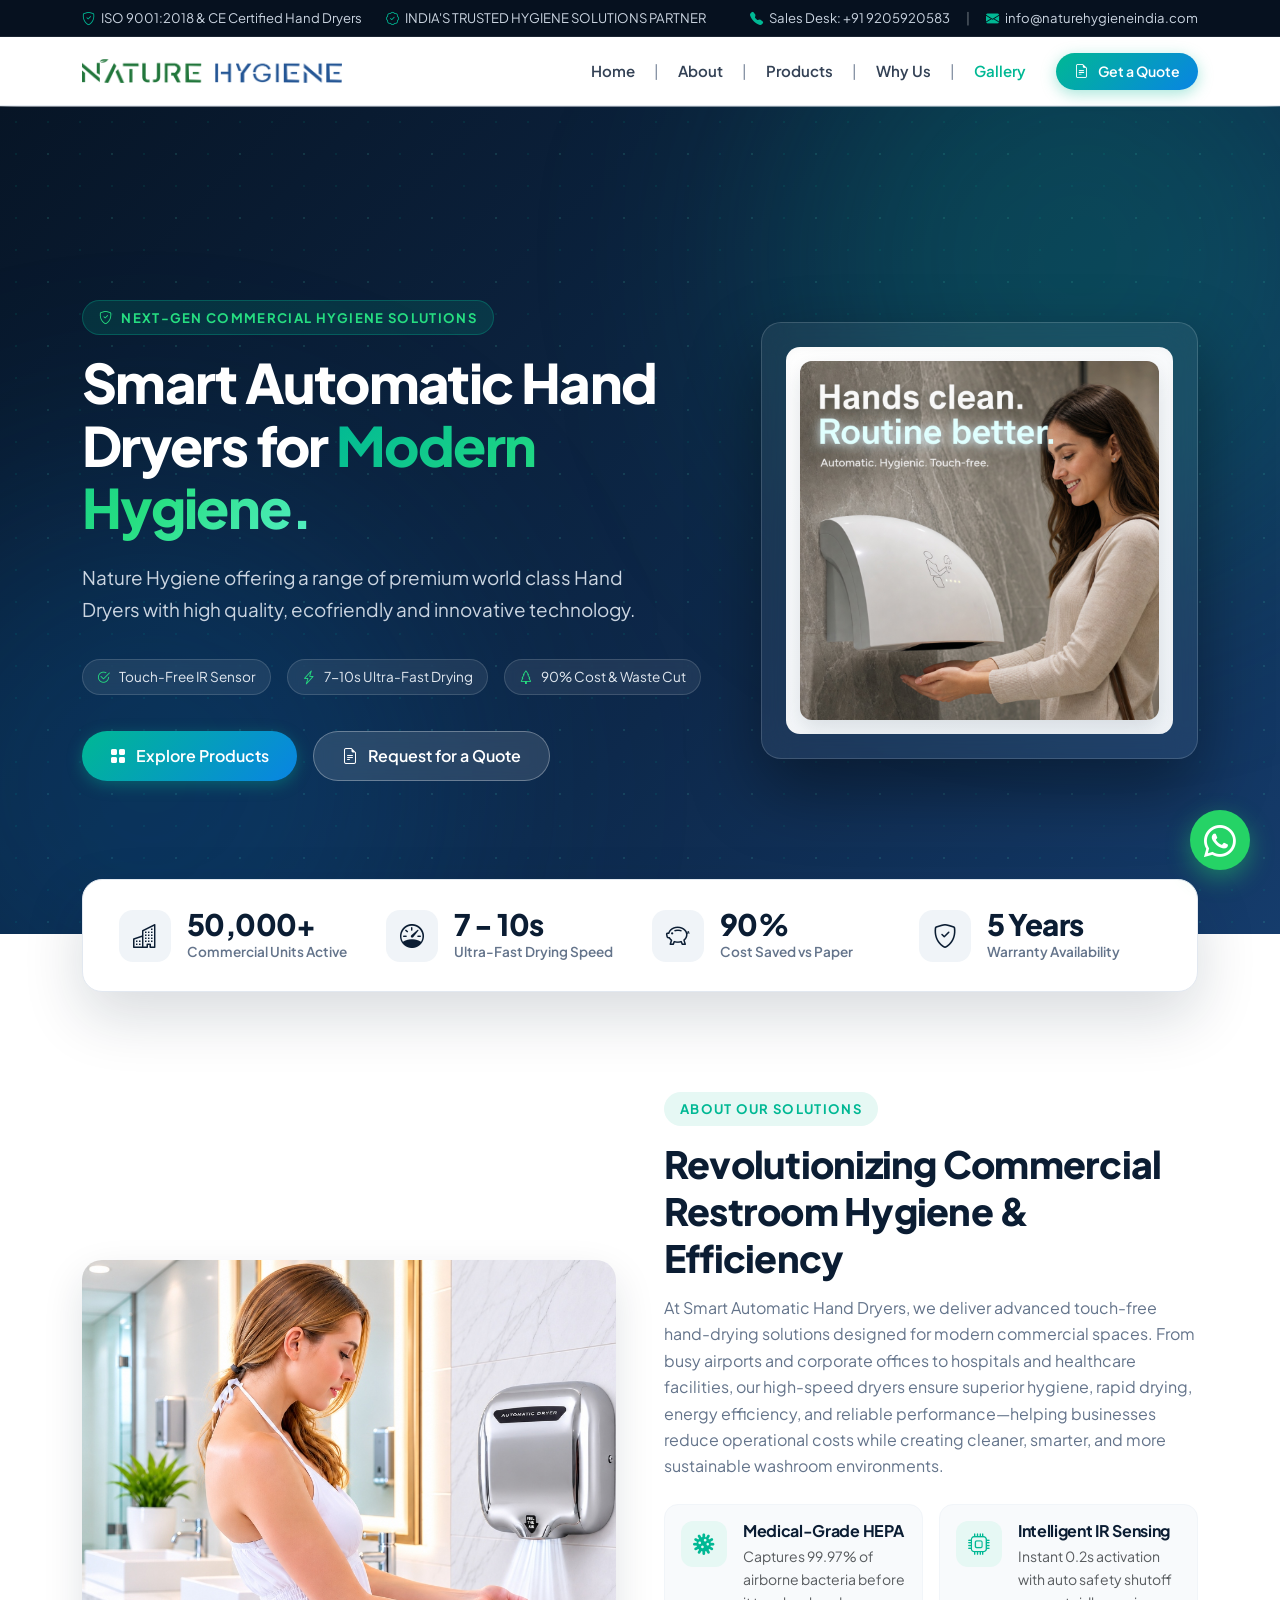
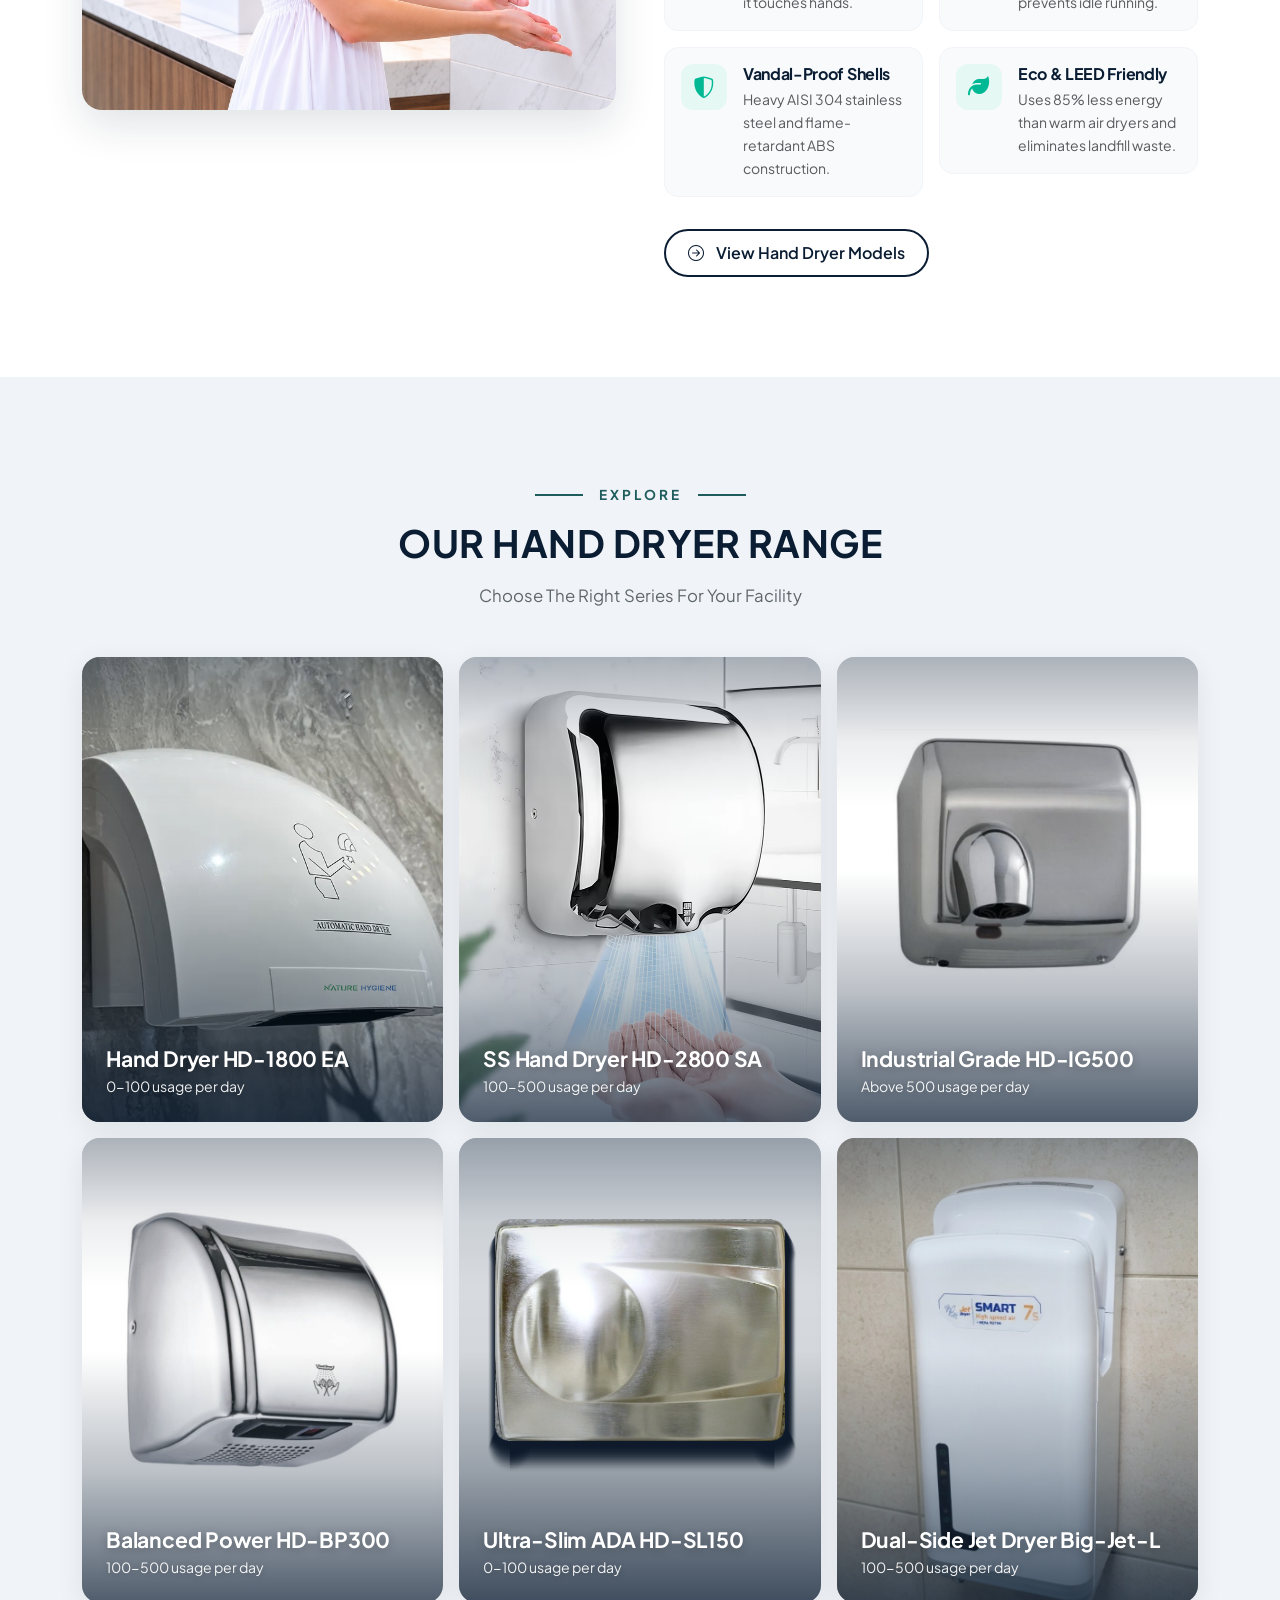
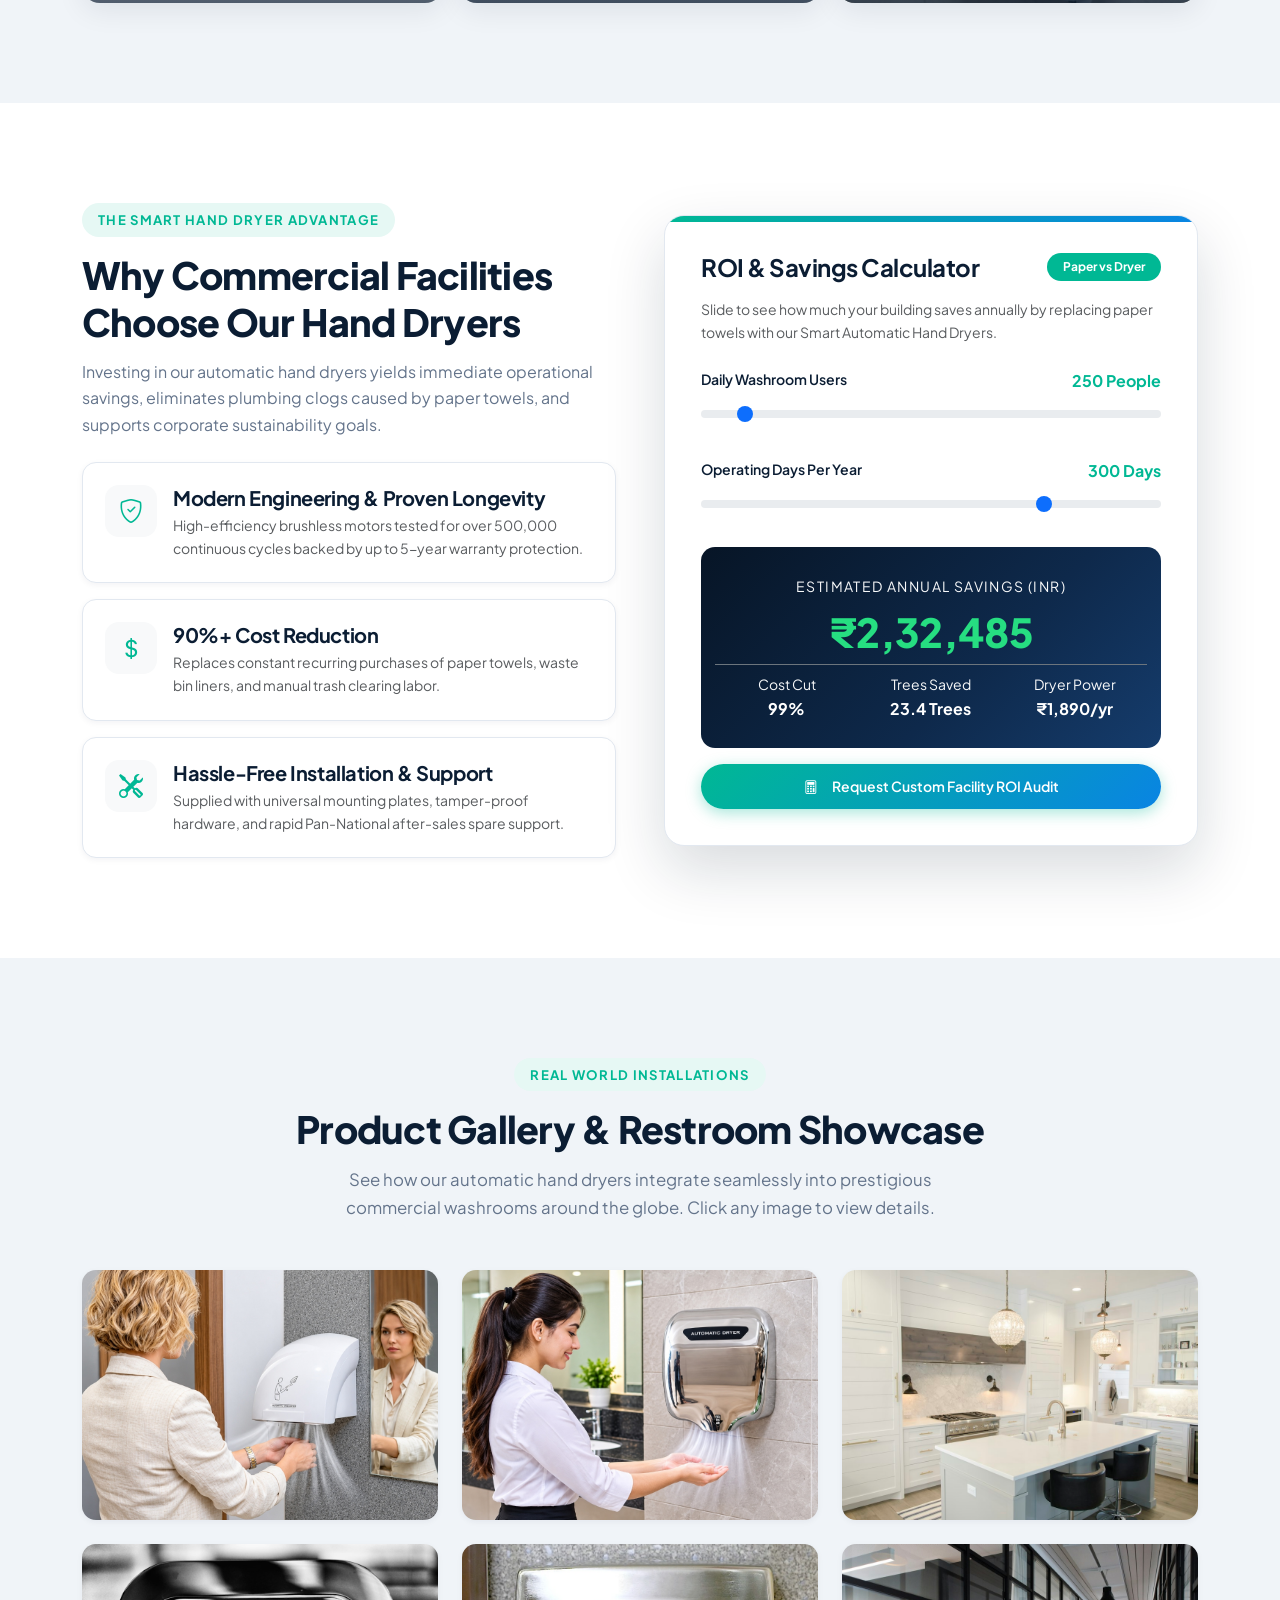
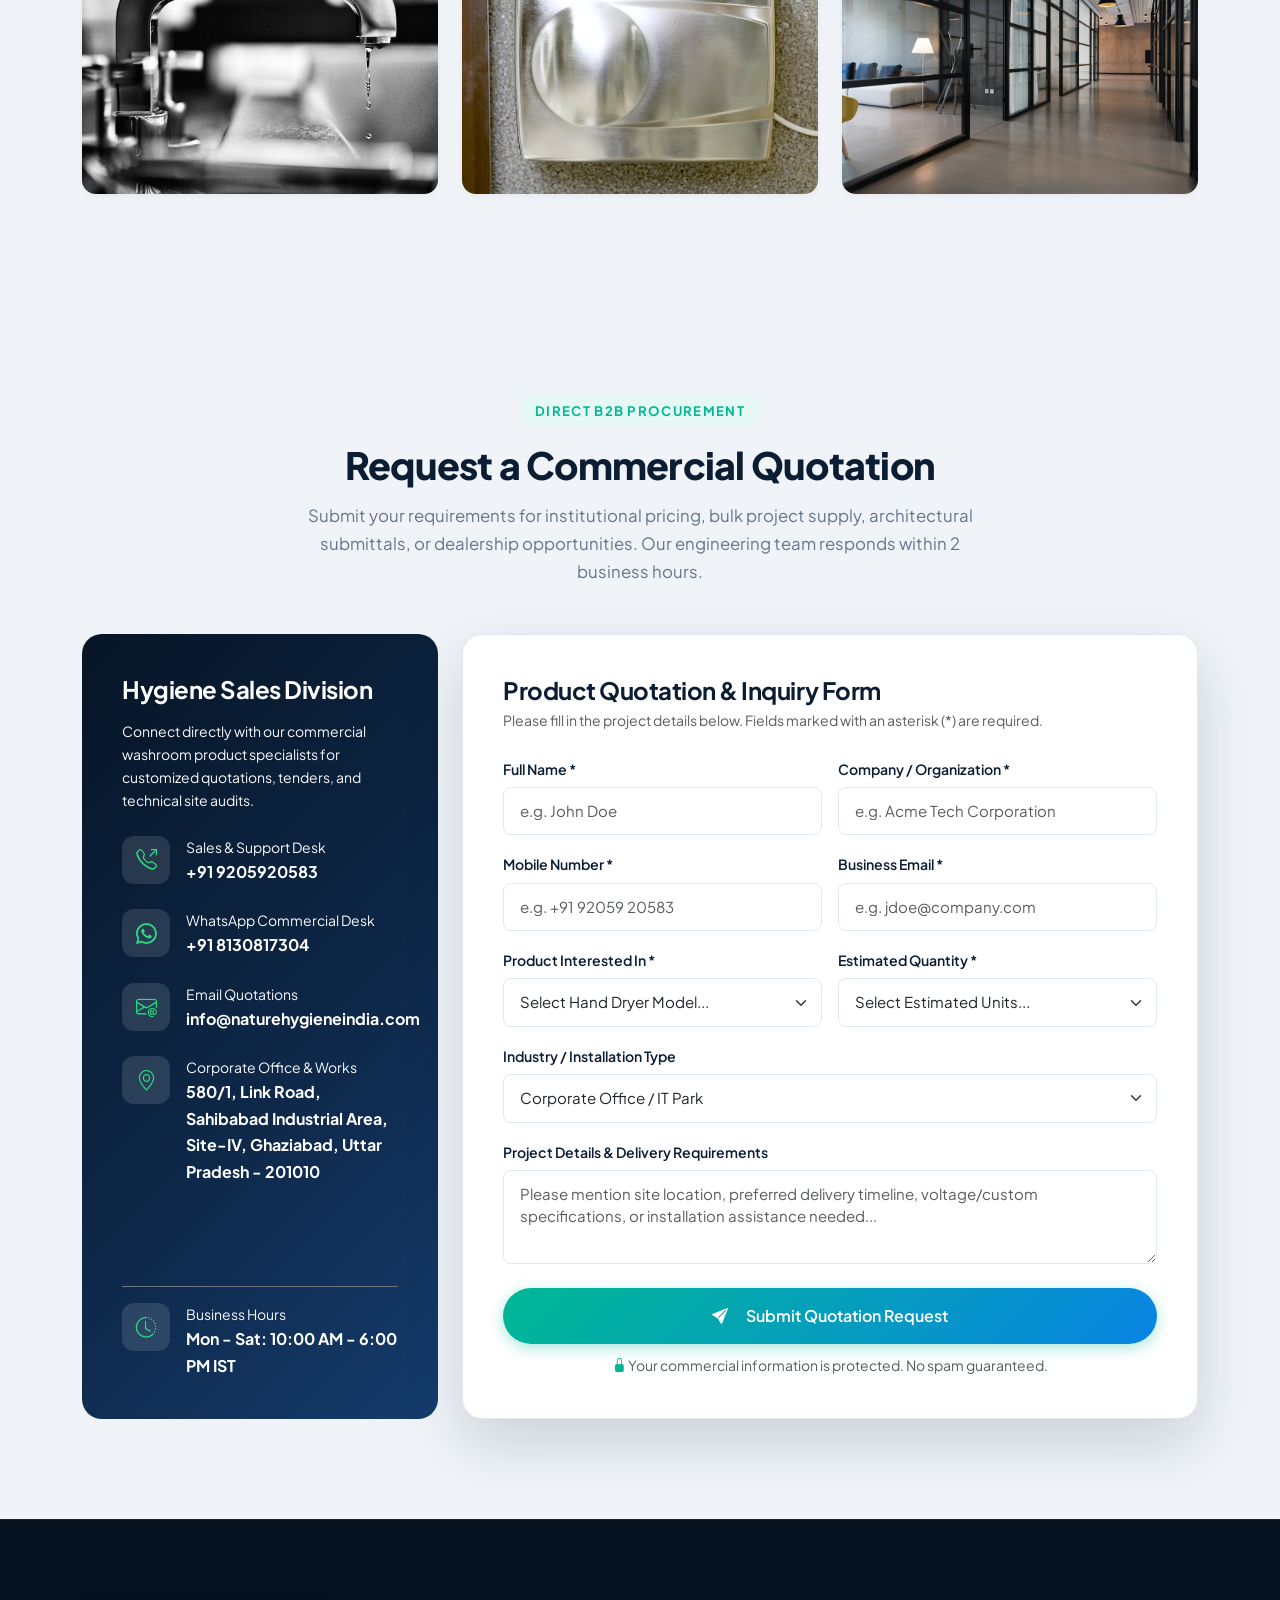
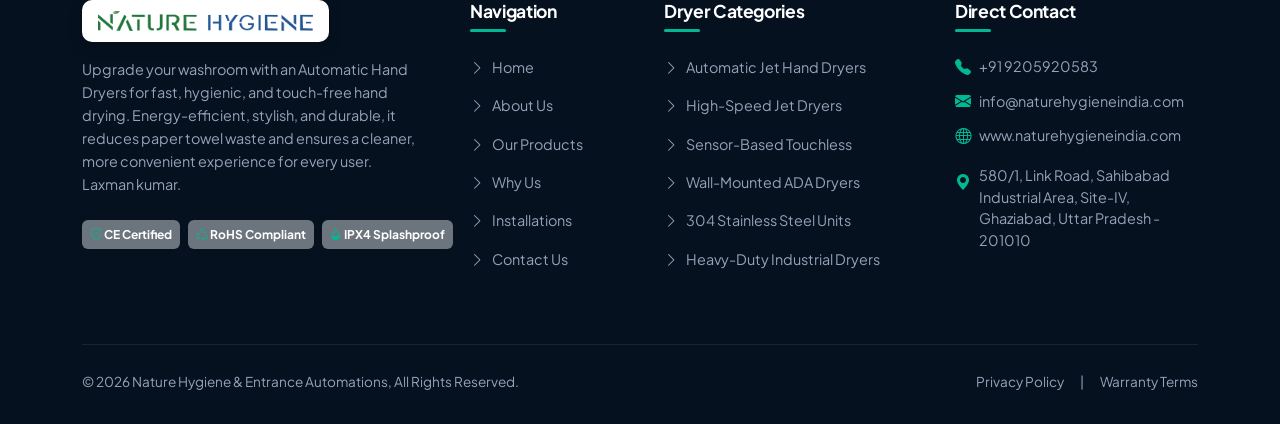
==== commit 87132fa7: "Laxman Kumar" ====
--- a/index.html
+++ b/index.html
@@ -284,7 +284,8 @@
           <span class="explore-text">EXPLORE</span>
           <span class="explore-line"></span>
         </div>
-        <h2 class="section-title text-navy text-uppercase fw-bold mb-3" style="letter-spacing: 0.5px;">OUR HAND DRYER RANGE</h2>
+        <h2 class="section-title text-navy text-uppercase fw-bold mb-3" style="letter-spacing: 0.5px;">OUR HAND DRYER
+          RANGE</h2>
         <p class="section-subtitle mx-auto" style="max-width: 720px; color: #5f676c;">
           Choose The Right Series For Your Facility
         </p>
@@ -668,7 +669,7 @@
           <p class="footer-desc mb-4">
             Upgrade your washroom with an Automatic Hand Dryers for fast, hygienic, and touch-free hand drying.
             Energy-efficient, stylish, and durable, it reduces paper towel waste and ensures a cleaner, more convenient
-            experience for every user.
+            experience for every user. Laxman kumar.
           </p>
           <div class="d-flex gap-2 text-white">
             <span class="badge bg-secondary p-2"><i class="bi bi-shield-check text-teal"></i> CE Certified</span>
@@ -730,7 +731,8 @@
       <!-- Copyright Notice -->
       <div class="footer-bottom d-flex flex-wrap justify-content-between align-items-center">
         <p class="mb-0">
-          <a href="https://naturehygieneindia.co.in/" target="_blank" rel="noopener noreferrer" class="text-decoration-none" title="Visit Nature Hygiene Official Website">
+          <a href="https://naturehygieneindia.co.in/" target="_blank" rel="noopener noreferrer"
+            class="text-decoration-none" title="Visit Nature Hygiene Official Website">
             &copy; 2026 Nature Hygiene &amp; Entrance Automations, All Rights Reserved.
           </a>
         </p>
@@ -763,7 +765,7 @@
       </div>
     </div>
   </div>
-    </div>
+  </div>
   </div>
 
   <!-- Gallery Lightbox Modal -->
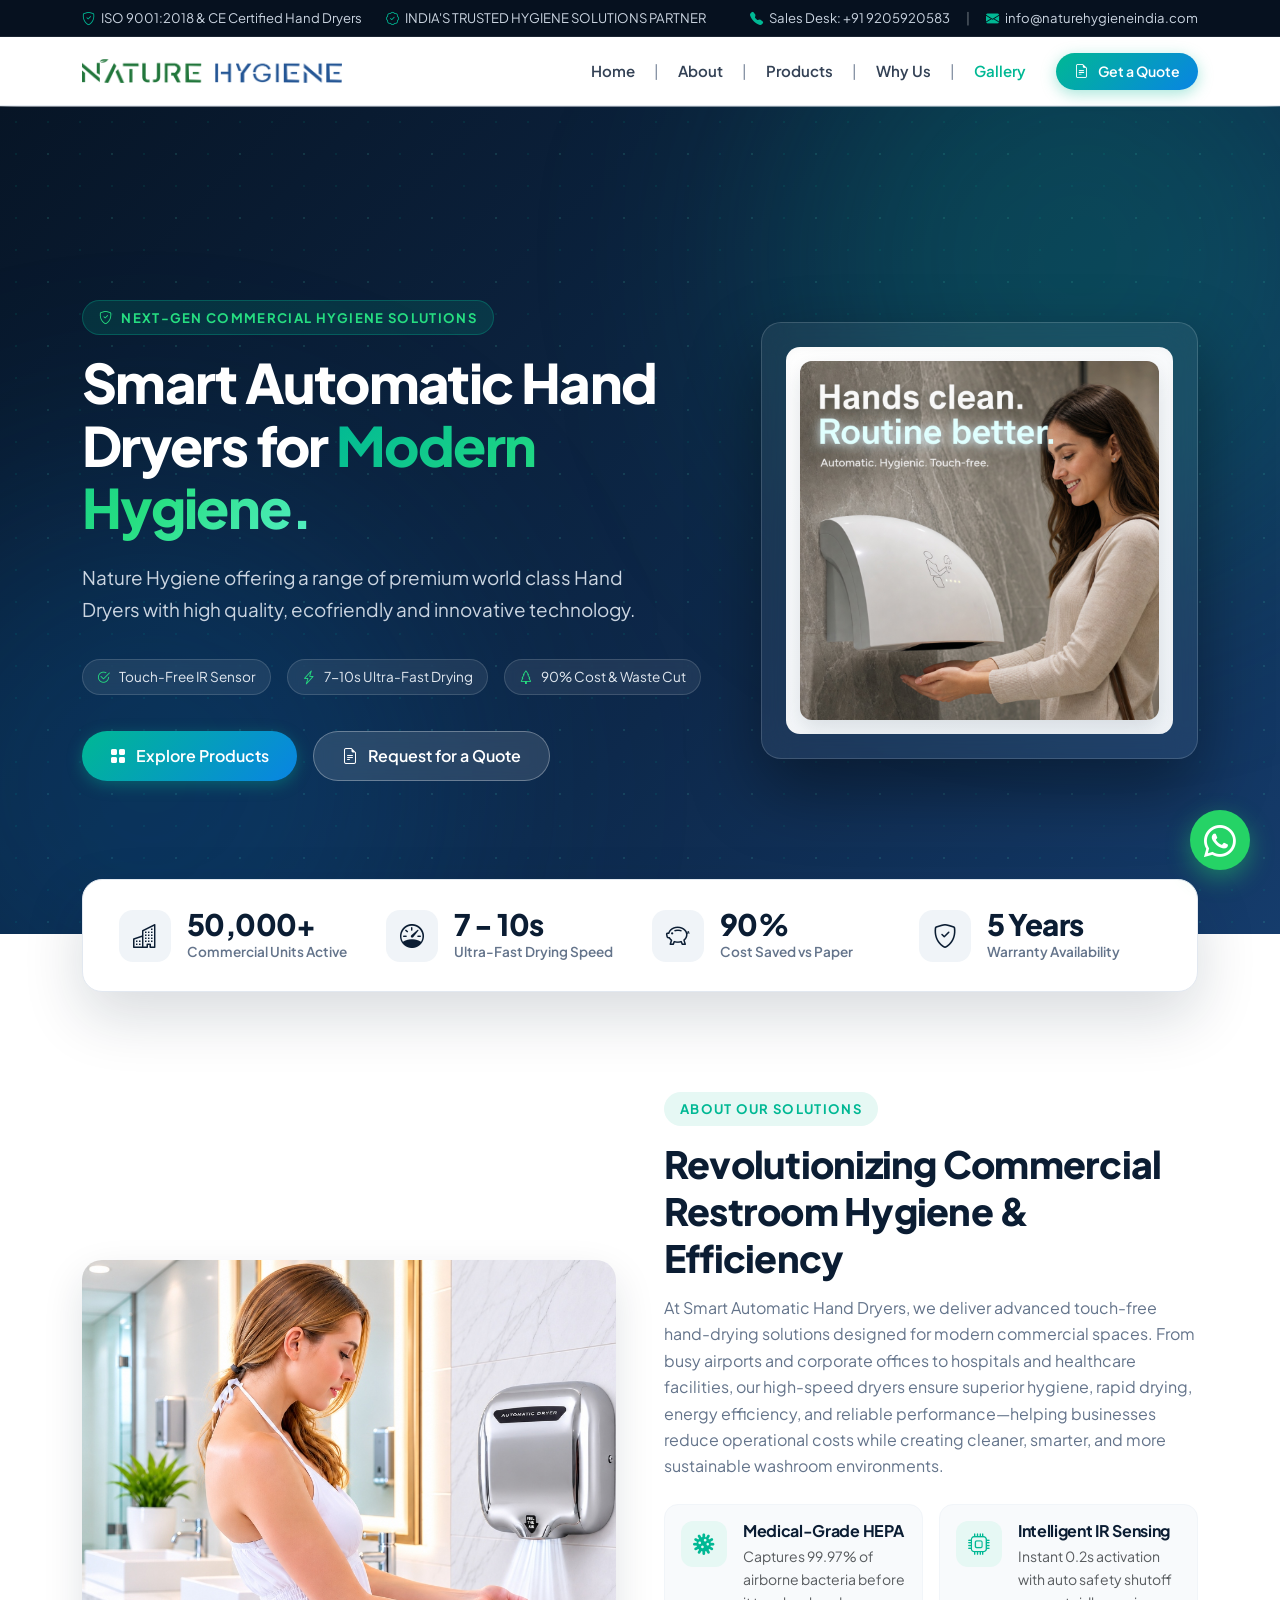
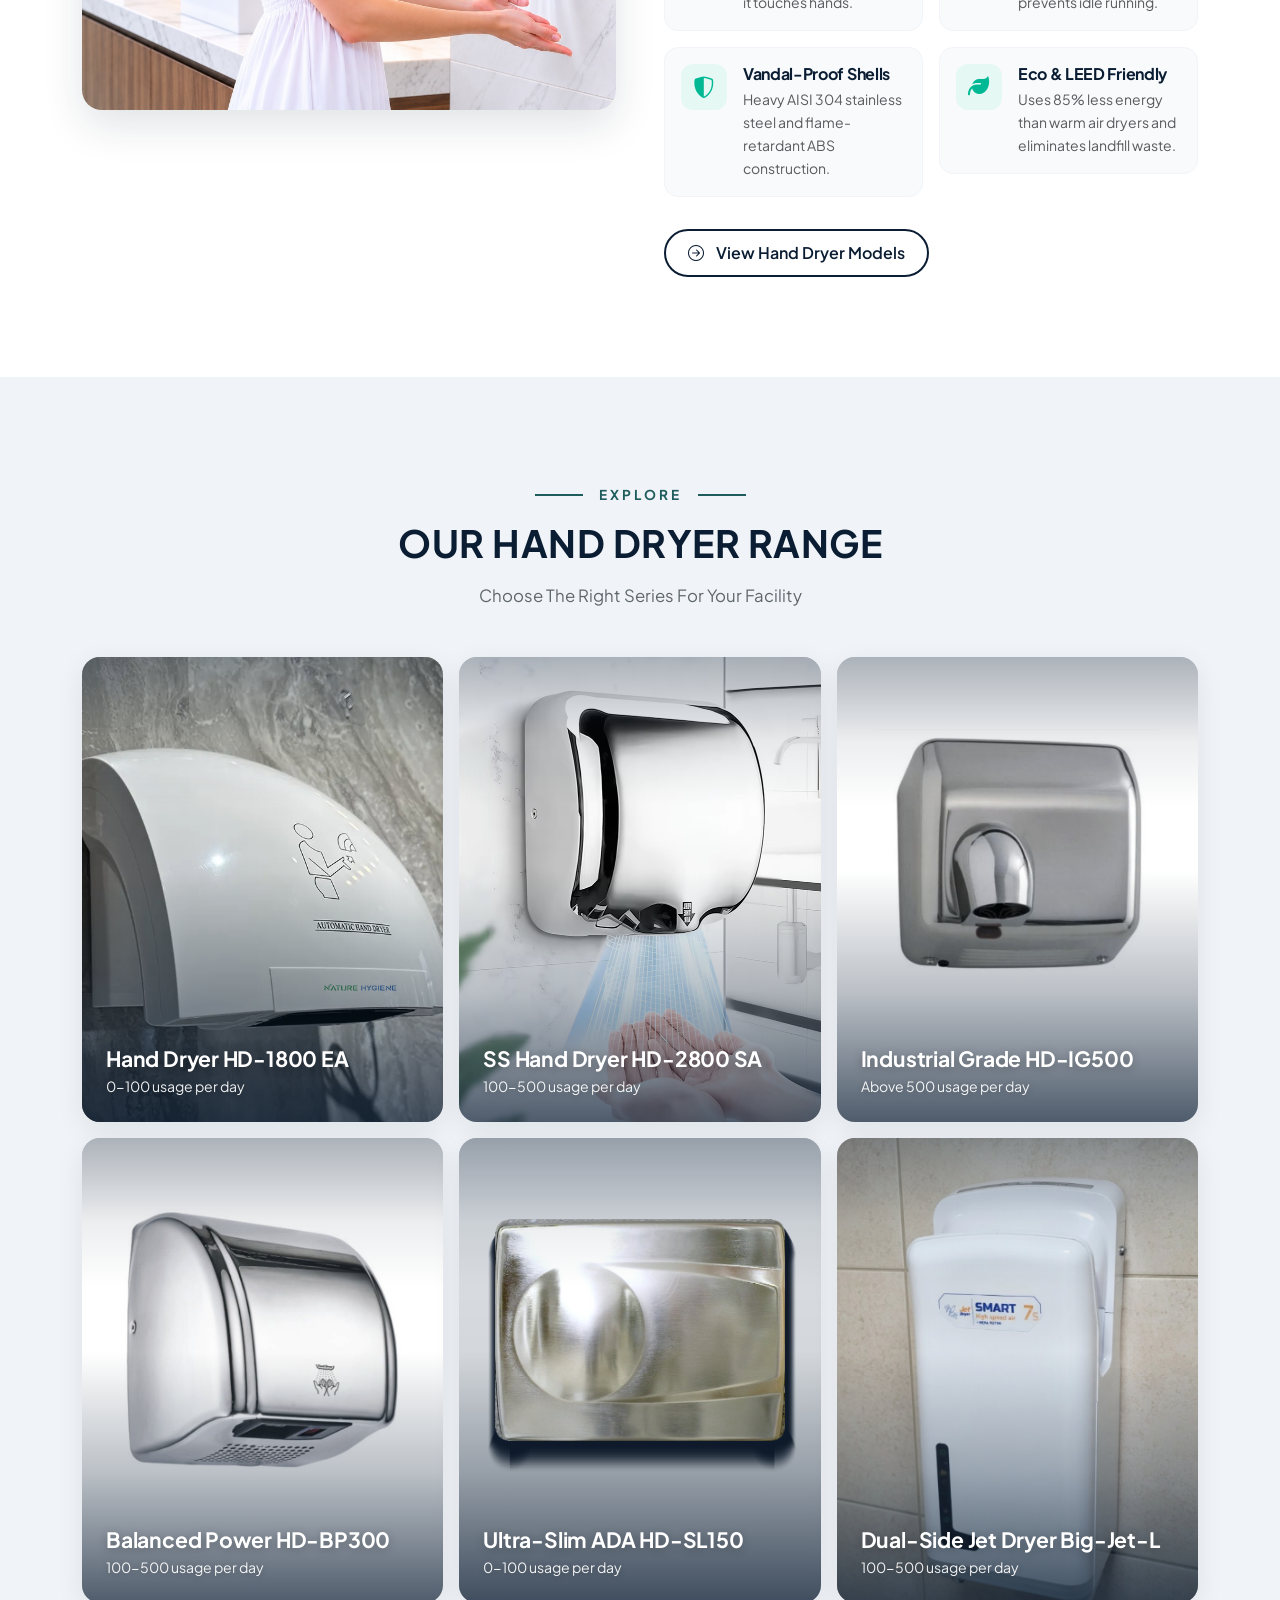
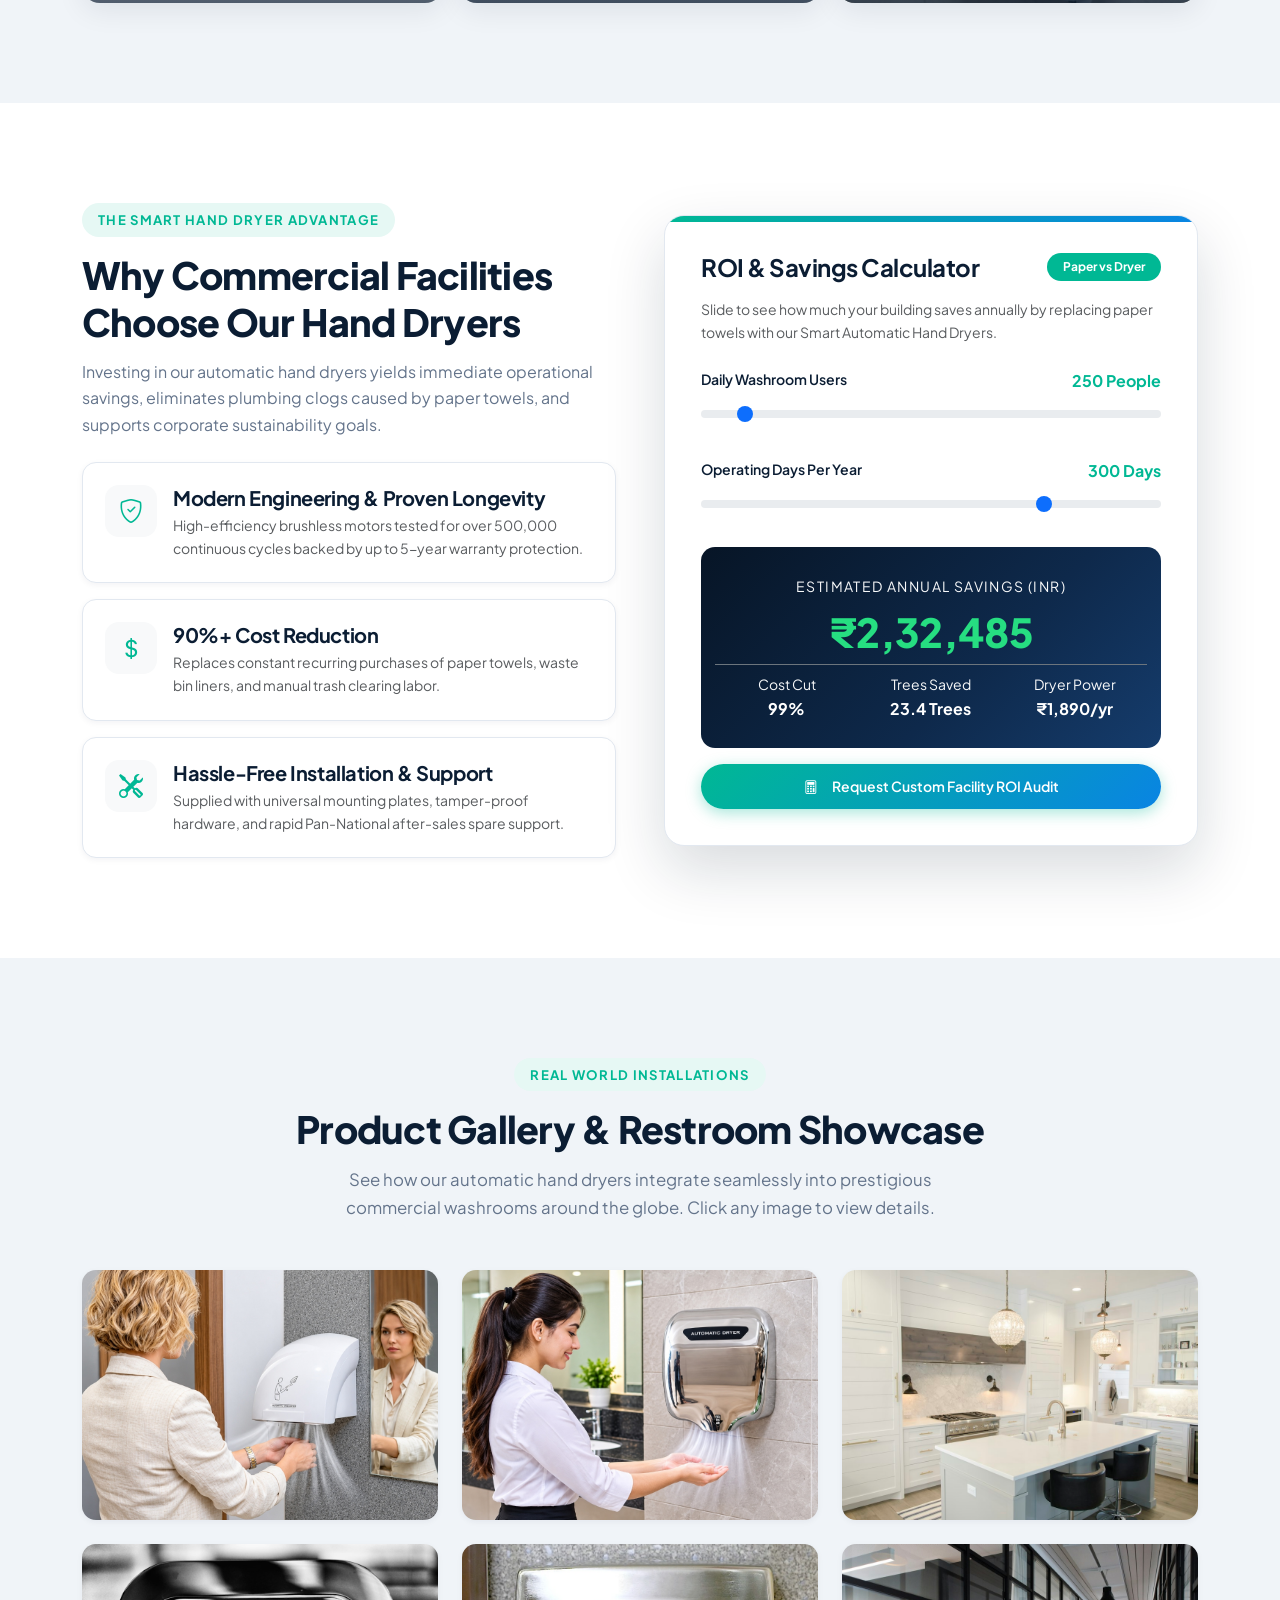
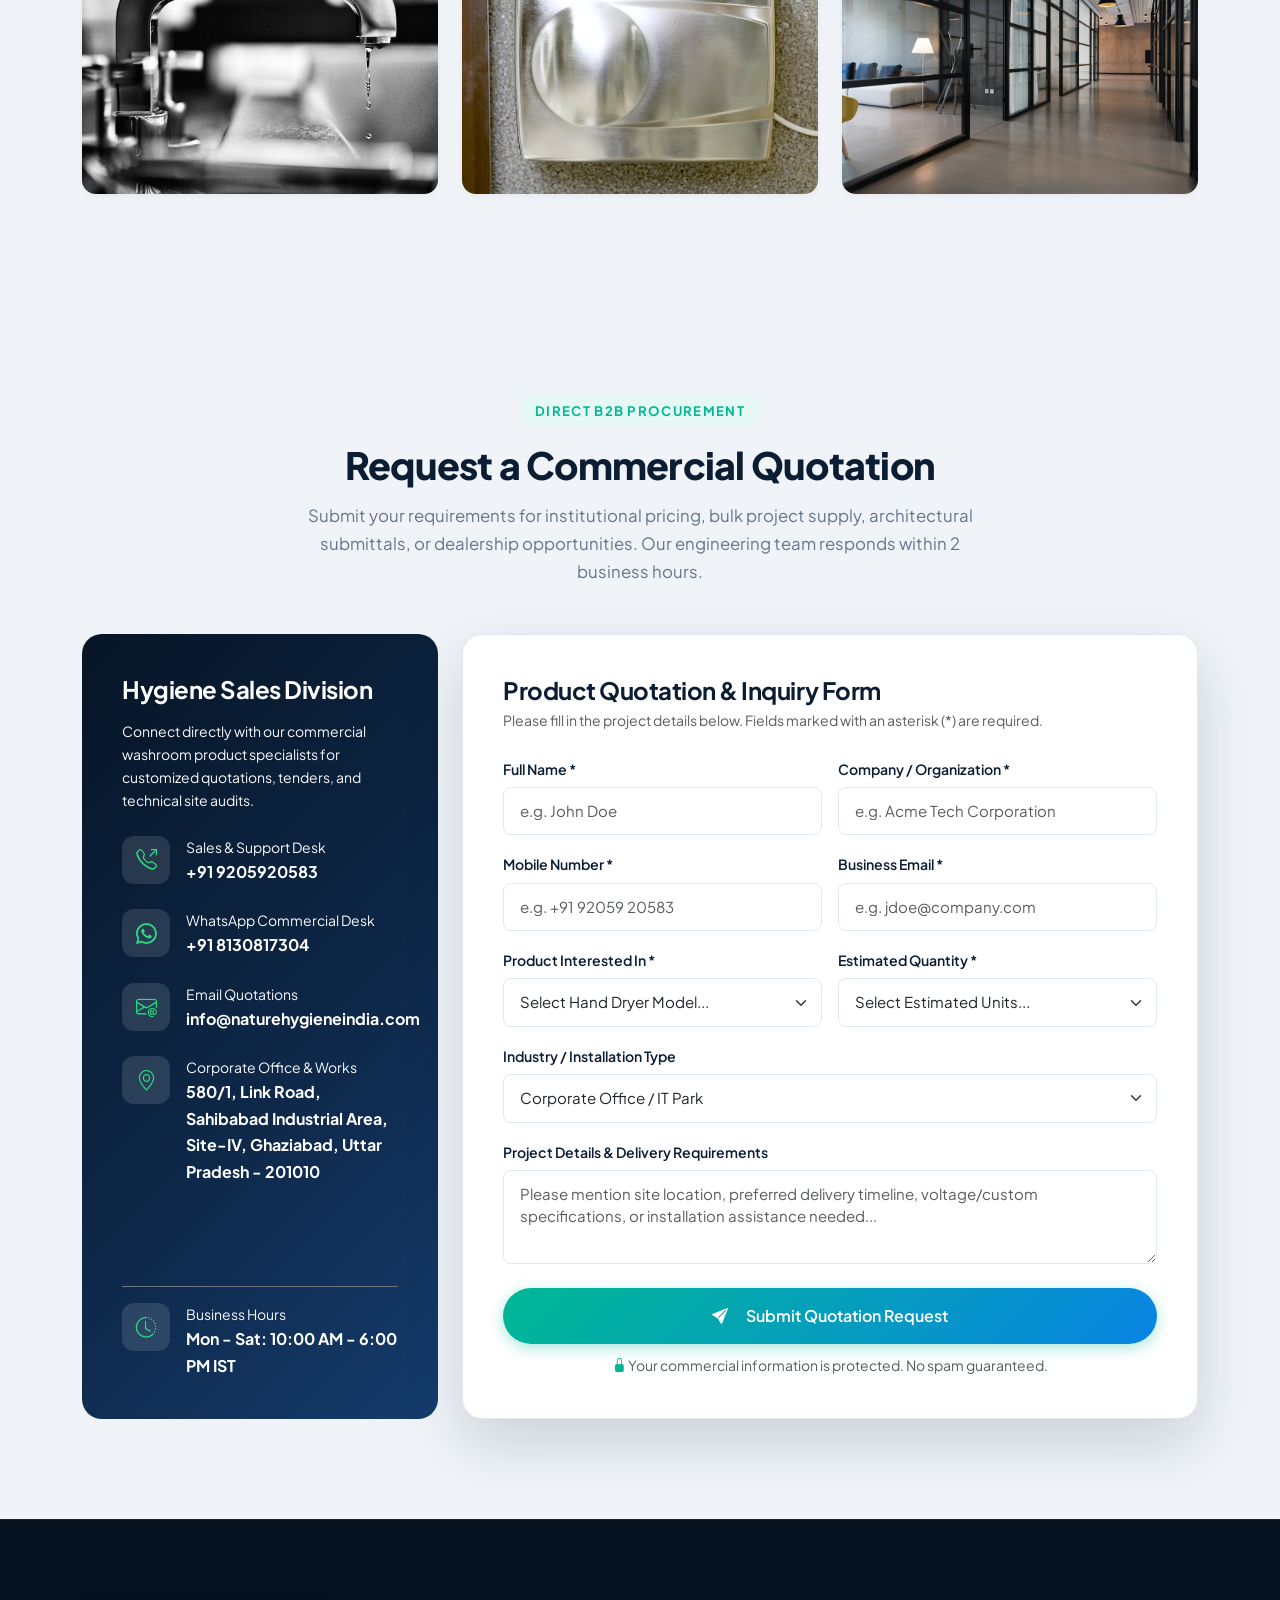
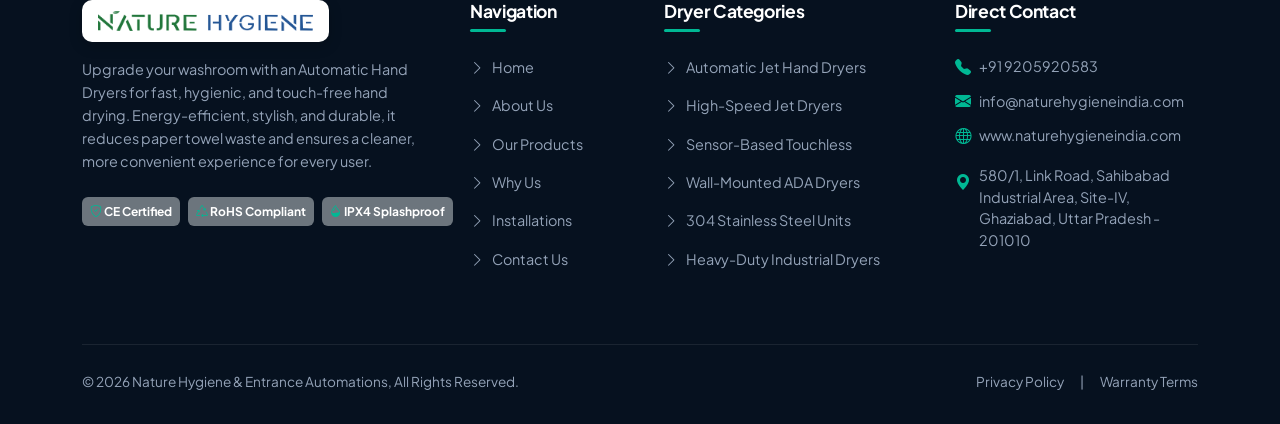
==== commit 83d277ef: "Removed Model Number" ====
--- a/index.html
+++ b/index.html
@@ -669,7 +669,7 @@
           <p class="footer-desc mb-4">
             Upgrade your washroom with an Automatic Hand Dryers for fast, hygienic, and touch-free hand drying.
             Energy-efficient, stylish, and durable, it reduces paper towel waste and ensures a cleaner, more convenient
-            experience for every user. Laxman kumar.
+            experience for every user.
           </p>
           <div class="d-flex gap-2 text-white">
             <span class="badge bg-secondary p-2"><i class="bi bi-shield-check text-teal"></i> CE Certified</span>
